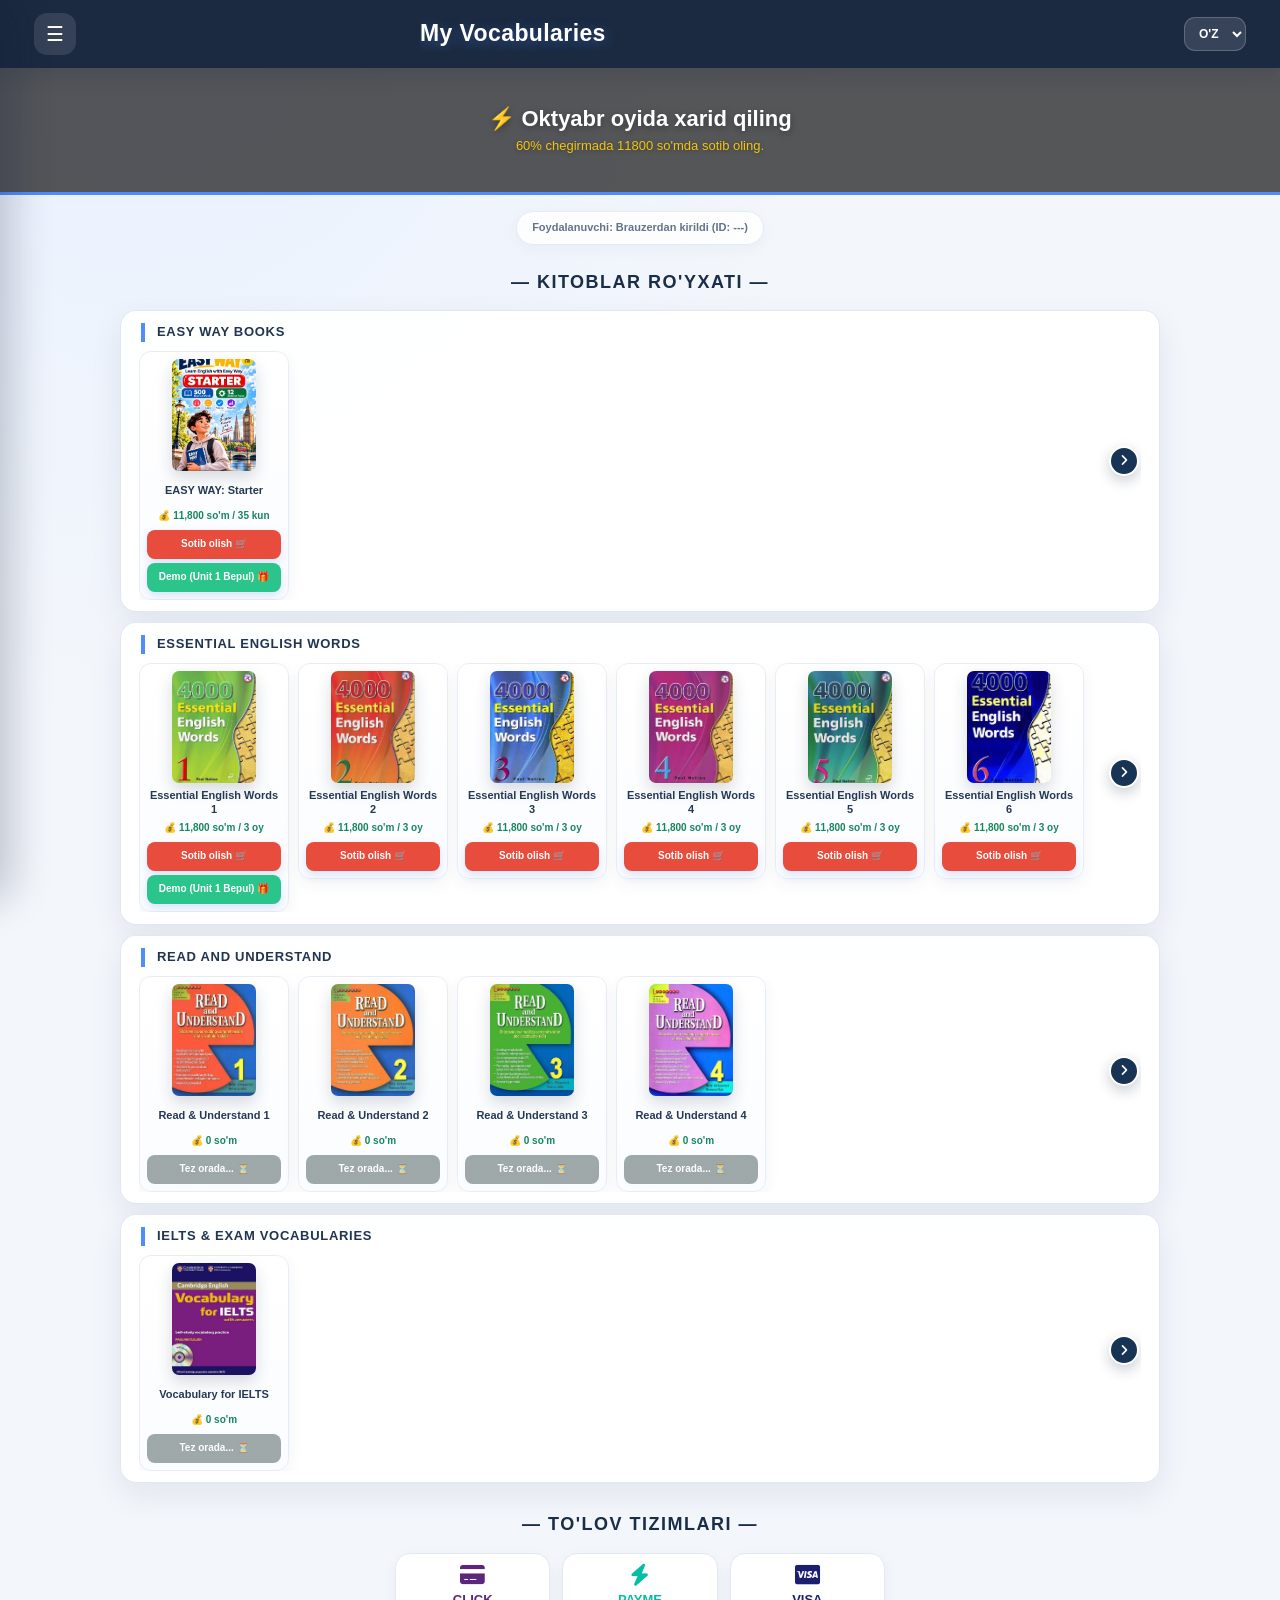
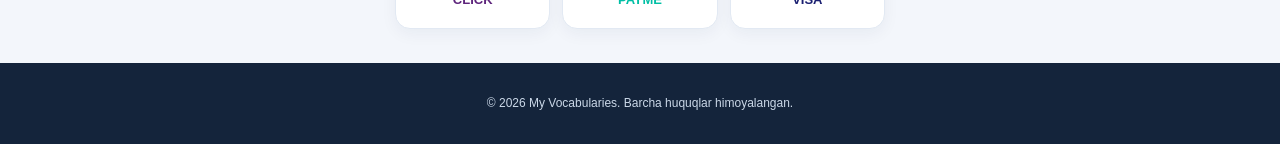
==== index.html @ 787a5c09 "Add files via upload" ====
<!DOCTYPE html>
<html lang="uz">
<head>
    <meta charset="UTF-8">
    <meta name="viewport" content="width=device-width, initial-scale=1.0, maximum-scale=1.0, user-scalable=no">
    <title>My Vocabularies Portal</title>
    <script src="https://telegram.org/js/telegram-web-app.js"></script>
    <link rel="stylesheet" href="https://cdnjs.cloudflare.com/ajax/libs/font-awesome/6.4.0/css/all.min.css">
    <link rel="stylesheet" href="index.css">
</head>
<body>

    <div class="sidebar-overlay" id="sidebarOverlay" onclick="toggleSidebar(false)"></div>

    <div class="sidebar" id="sidebarMenu">
        <div class="sidebar-header">
            <span id="m-menu-title">Menyu</span>
            <button class="sidebar-close" aria-label="Menyuni yopish" onclick="toggleSidebar(false)">✕</button>
        </div>
        <div class="sidebar-menu">
            <p class="menu-title" id="m-cate-title">Kategoriyalar</p>
            <div class="sub-menu">
                <div class="menu-item" onclick="jumpToBookIndex(0)"><i class="fa-solid fa-star-of-life"></i> EASY WAY: Starter</div>
                <div class="menu-item" onclick="jumpToBookIndex(1)"><i class="fa-solid fa-book"></i> Essential Words</div>
                <div class="menu-item" style="display: none;" onclick="jumpToBookIndex(7)"><i class="fa-solid fa-graduation-cap"></i> Solution Books</div>
                <div class="menu-item" onclick="jumpToBookIndex(12)"><i class="fa-solid fa-book-open"></i> Read and Understand</div>
                <div class="menu-item" onclick="jumpToBookIndex(16)"><i class="fa-solid fa-star"></i> IELTS Vocabularies</div>
            </div>

            <div class="menu-sep"></div>
            <p class="menu-title" id="m-obuna-title">Obunalar</p>
            <div class="sub-menu">
                <div class="menu-item" onclick="showOwnedBooks()"><i class="fa-solid fa-circle-check"></i> Obuna bo'linganlar</div>
            </div>

            <div class="menu-sep"></div>
            <div class="menu-item" onclick="openInfoModal('guide')"><i class="fa-solid fa-circle-info"></i> <span id="m-guide">Qo'llanma</span></div>
            <div class="menu-item" onclick="openInfoModal('about')"><i class="fa-solid fa-circle-user"></i> <span id="m-about">Biz haqimizda</span></div>
        </div>
    </div>

    <div class="navbar">
        <button class="burger-btn" aria-label="Menyuni ochish" aria-controls="sidebarMenu" onclick="toggleSidebar(true)">☰</button>
        <div class="marquee-zone">
            <div class="logo-marquee">My Vocabularies</div>
        </div>
        <div>
            <select class="lang-select" onchange="changeLanguage(this.value)">
                <option value="uz">O'Z</option>
                <option value="en">EN</option>
            </select>
        </div>
    </div>

    <div class="hero-wrapper">
        <div class="slider-container" id="sliderContainer">
            <div class="slide">
                <h1 id="hero-title-1">⚡ Oktyabr oyida xarid qiling</h1>
                <p id="hero-desc-1">60% chegirmada 11800 so'mda sotib oling.</p>
            </div>
            <div class="slide">
                <h1 id="hero-title-2">💸 PAYME bilan 0% komissiya!</h1>
                <p id="hero-desc-2">Darsliklarni bir zumda faollashtiring.</p>
            </div>
            <div class="slide">
                <h1 id="hero-title-3">🎉 Intellektual o'yinlar!</h1>
                <p id="hero-desc-3">Pulingizni emas, Vaqtingizni tejang.</p>
            </div>
        </div>
    </div>

    <div class="user-badge" id="userInfo">Foydalanuvchi: Aniqlanmoqda...</div>

  <div class="section-title" id="sec-title">— KITOBLAR RO'YXATI —</div>

    <!-- 1. EASY WAY KATEGORIYASI -->
    <div class="category-section">
        <div class="category-title">Easy Way Books</div>
        <div class="cat-carousel-wrapper">
            <button class="cat-nav-btn prev" onclick="moveCat('ewaySlider', -1)"><i class="fa-solid fa-angle-left"></i></button>
            <div class="cat-books-slider" id="ewaySlider">
                <div class="book-card" style="width: 160px; flex-shrink: 0;">
                    <img src="eway1.jpg" class="book-img" alt="EASY WAY Starter">
                    <div class="book-title" id="t-book-17">EASY WAY: Starter</div>
                    <div class="book-price" id="p-price-17">💰 11,800 so'm</div>
                    <button class="book-btn" id="btn-read-17">...</button>
                </div>
            </div>
            <button class="cat-nav-btn next" onclick="moveCat('ewaySlider', 1)"><i class="fa-solid fa-angle-right"></i></button>
        </div>
    </div>

    <!-- 2. ESSENTIAL ENGLISH WORDS KATEGORIYASI -->
    <div class="category-section">
        <div class="category-title">Essential English Words</div>
        <div class="cat-carousel-wrapper">
            <button class="cat-nav-btn prev" onclick="moveCat('essSlider', -1)"><i class="fa-solid fa-angle-left"></i></button>
            <div class="cat-books-slider" id="essSlider">
                <!-- Ess 1-6 -->
                <div class="book-card" style="width: 160px; flex-shrink: 0;"><img src="ess1.jpg" class="book-img"><div class="book-title" id="t-book-1">Essential 1</div><div class="book-price" id="p-price-1">...</div><button class="book-btn" id="btn-read-1">...</button></div>
                <div class="book-card" style="width: 160px; flex-shrink: 0;"><img src="ess2.jpg" class="book-img"><div class="book-title" id="t-book-2">Essential 2</div><div class="book-price" id="p-price-2">...</div><button class="book-btn" id="btn-read-2">...</button></div>
                <div class="book-card" style="width: 160px; flex-shrink: 0;"><img src="ess3.jpg" class="book-img"><div class="book-title" id="t-book-3">Essential 3</div><div class="book-price" id="p-price-3">...</div><button class="book-btn" id="btn-read-3">...</button></div>
                <div class="book-card" style="width: 160px; flex-shrink: 0;"><img src="ess4.jpg" class="book-img"><div class="book-title" id="t-book-4">Essential 4</div><div class="book-price" id="p-price-4">...</div><button class="book-btn" id="btn-read-4">...</button></div>
                <div class="book-card" style="width: 160px; flex-shrink: 0;"><img src="ess5.jpg" class="book-img"><div class="book-title" id="t-book-5">Essential 5</div><div class="book-price" id="p-price-5">...</div><button class="book-btn" id="btn-read-5">...</button></div>
                <div class="book-card" style="width: 160px; flex-shrink: 0;"><img src="ess6.jpg" class="book-img"><div class="book-title" id="t-book-6">Essential 6</div><div class="book-price" id="p-price-6">...</div><button class="book-btn" id="btn-read-6">...</button></div>
            </div>
            <button class="cat-nav-btn next" onclick="moveCat('essSlider', 1)"><i class="fa-solid fa-angle-right"></i></button>
        </div>
    </div>

  <div class="book-card" style="display: none;">
                <img src="solel.jpg" class="book-img" alt="Solution El">
                <div class="book-title" id="t-book-7">Solution Elementary</div>
                <div class="book-price" id="p-price-7">💰 25,000 so'm</div>
                <button class="book-btn" id="btn-read-7">...</button>
            </div>
            <div class="book-card" style="display: none;">
                <img src="solpre.jpg" class="book-img" alt="Solution Pre">
                <div class="book-title" id="t-book-8">Solution Pre-Intermediate</div>
                <div class="book-price" id="p-price-8">💰 25,000 so'm</div>
                <button class="book-btn" id="btn-read-8">...</button>
            </div>
            <div class="book-card" style="display: none;">
                <img src="solint.jpg" class="book-img" alt="Solution Int">
                <div class="book-title" id="t-book-9">Solution Intermediate</div>
                <div class="book-price" id="p-price-9">💰 25,000 so'm</div>
                <button class="book-btn" id="btn-read-9">...</button>
            </div>
            <div class="book-card" style="display: none;">
                <img src="solup.jpg" class="book-img" alt="Solution Upper">
                <div class="book-title" id="t-book-10">Solution Upper-Intermediate</div>
                <div class="book-price" id="p-price-10">💰 25,000 so'm</div>
                <button class="book-btn" id="btn-read-10">...</button>
            </div>
            <div class="book-card" style="display: none;">
                <img src="solad.jpg" class="book-img" alt="Solution Adv">
                <div class="book-title" id="t-book-11">Solution Advanced</div>
                <div class="book-price" id="p-price-11">💰 25,000 so'm</div>
                <button class="book-btn" id="btn-read-11">...</button>
            </div>
    <!-- 4. READ AND UNDERSTAND KATEGORIYASI -->
    <div class="category-section">
        <div class="category-title">Read and Understand</div>
        <div class="cat-carousel-wrapper">
            <button class="cat-nav-btn prev" onclick="moveCat('readSlider', -1)"><i class="fa-solid fa-angle-left"></i></button>
            <div class="cat-books-slider" id="readSlider">
                <div class="book-card" style="width: 160px; flex-shrink: 0;"><img src="read1.jpg" class="book-img"><div class="book-title" id="t-book-12">Read 1</div><div class="book-price" id="p-price-12">...</div><button class="book-btn" id="btn-read-12">...</button></div>
                <div class="book-card" style="width: 160px; flex-shrink: 0;"><img src="read2.jpg" class="book-img"><div class="book-title" id="t-book-13">Read 2</div><div class="book-price" id="p-price-13">...</div><button class="book-btn" id="btn-read-13">...</button></div>
                <div class="book-card" style="width: 160px; flex-shrink: 0;"><img src="read3.jpg" class="book-img"><div class="book-title" id="t-book-14">Read 3</div><div class="book-price" id="p-price-14">...</div><button class="book-btn" id="btn-read-14">...</button></div>
                <div class="book-card" style="width: 160px; flex-shrink: 0;"><img src="read4.jpg" class="book-img"><div class="book-title" id="t-book-15">Read 4</div><div class="book-price" id="p-price-15">...</div><button class="book-btn" id="btn-read-15">...</button></div>
            </div>
            <button class="cat-nav-btn next" onclick="moveCat('readSlider', 1)"><i class="fa-solid fa-angle-right"></i></button>
        </div>
    </div>

    <!-- 5. IELTS & EXAM VOCABULARIES KATEGORIYASI -->
    <div class="category-section">
        <div class="category-title">IELTS & Exam Vocabularies</div>
        <div class="cat-carousel-wrapper">
            <button class="cat-nav-btn prev" onclick="moveCat('ieltSlider', -1)"><i class="fa-solid fa-angle-left"></i></button>
            <div class="cat-books-slider" id="ieltSlider">
                <div class="book-card" style="width: 160px; flex-shrink: 0;"><img src="ielt.jpg" class="book-img"><div class="book-title" id="t-book-16">Vocabulary for IELTS</div><div class="book-price" id="p-price-16">...</div><button class="book-btn" id="btn-read-16">...</button></div>
            </div>
            <button class="cat-nav-btn next" onclick="moveCat('ieltSlider', 1)"><i class="fa-solid fa-angle-right"></i></button>
        </div>
    </div>
    <div class="payment-section">
        <div class="section-title" id="pay-title">— TO'LOV TIZIMLARI —</div>
        <div class="payment-grid">
            <div class="payment-card click-btn" onclick="openPaymentModal('CLICK Tizimi', 'Click orqali xavfsiz o\'tkazma.', 'https://t.me/Payment_managerbot?start=Visa_Card')">
                <i class="fa-solid fa-credit-card"></i> CLICK
            </div>
            <div class="payment-card payme-btn" onclick="openPaymentModal('PAYME Tizimi', 'Payme orqali 0% komissiya.', 'https://t.me/Payment_managerbot?start=Visa_Card')">
                <i class="fa-solid fa-bolt"></i> PAYME
            </div>
            <div class="payment-card visa-btn" onclick="openPaymentModal('VISA Card', 'Xalqaro bank kartalari tizimi.', 'https://t.me/Payment_managerbot?start=Visa_Card')">
                <i class="fa-brands fa-cc-visa"></i> VISA
            </div>
        </div>
    </div>

    <div class="modal-overlay" id="customModal">
        <div class="modal-box">
            <h3 id="modalTitle">Sotib olish</h3>
            <div id="modalDesc">...</div>
            <button class="modal-redirect-btn" id="modalRedirectLink" onclick="triggerTelegramLink()">Botga o'tish ➔</button>
            <button class="modal-close-btn" onclick="closeModal()">Yopish</button>
        </div>
    </div>

    <footer>
        <p id="footer-text">© 2026 My Vocabularies. Barcha huquqlar himoyalangan.</p>
    </footer>

    <script src="users.js"></script>
    <script>
        let currentLang = 'uz';
        let currentBookIndex = 0;
        const totalBooksCount = 17;
        let activeRedirectUrl = "";

        const tg = window.Telegram && window.Telegram.WebApp ? window.Telegram.WebApp : null;
        if (tg && typeof tg.expand === 'function') tg.expand();
        const telegramUser = tg && tg.initDataUnsafe ? tg.initDataUnsafe.user : null;
        let userId = 0;

        if (telegramUser) {
            userId = telegramUser.id;
            document.getElementById("userInfo").innerText = `Foydalanuvchi: ${telegramUser.first_name} (ID: ${userId})`;
        } else {
            document.getElementById("userInfo").innerText = "Foydalanuvchi: Brauzerdan kirildi (ID: ---)";
        }

        const booksData = [
 { id: 17, code: "eway1", nameUz: "EASY WAY: Starter", nameEn: "EASY WAY: Starter", priceUz: "💰 11,800 so'm / 35 kun", priceEn: "💰 $ 1 / 35 days", path: "chapters.html?book=eway1", link: "https://t.me/Payment_managerbot?start=EASY_WAY_Starter" },
    { id: 1, code: "ess1", nameUz: "Essential English Words 1", nameEn: "Essential English Words 1", priceUz: "💰 11,800 so'm / 3 oy", priceEn: "💰 $ 1 / 3 month", path: "chapters.html?book=ess1", link: "https://t.me/Payment_managerbot?start=Essential_English_Words_1" },
    { id: 2, code: "ess2", nameUz: "Essential English Words 2", nameEn: "Essential English Words 2", priceUz: "💰 11,800 so'm / 3 oy", priceEn: "💰 $ 1 / 3 months", path: "chapters.html?book=ess2", link: "https://t.me/Payment_managerbot?start=Essential_English_Words_2" },
    { id: 3, code: "ess3", nameUz: "Essential English Words 3", nameEn: "Essential English Words 3", priceUz: "💰 11,800 so'm / 3 oy", priceEn: "💰 $ 1 / 3 months", path: "chapters.html?book=ess3", link: "https://t.me/Payment_managerbot?start=Essential_English_Words_3" },
    { id: 4, code: "ess4", nameUz: "Essential English Words 4", nameEn: "Essential English Words 4", priceUz: "💰 11,800 so'm / 3 oy", priceEn: "💰 $ 1 / 3 months", path: "chapters.html?book=ess4", link: "https://t.me/Payment_managerbot?start=Essential_English_Words_4" },
    { id: 5, code: "ess5", nameUz: "Essential English Words 5", nameEn: "Essential English Words 5", priceUz: "💰 11,800 so'm / 3 oy", priceEn: "💰 $ 1 / 3 months", path: "chapters.html?book=ess5", link: "https://t.me/Payment_managerbot?start=Essential_English_Words_5" },
    { id: 6, code: "ess6", nameUz: "Essential English Words 6", nameEn: "Essential English Words 6", priceUz: "💰 11,800 so'm / 3 oy", priceEn: "💰 $ 1 / 3 months", path: "chapters.html?book=ess6", link: "https://t.me/Payment_managerbot?start=Essential_English_Words_6" },
    { id: 7, code: "solel", nameUz: "Solution Elementary", nameEn: "Solution Elementary", priceUz: "💰 25,000 so'm", priceEn: "💰 $ 2.5", path: "chapters.html?book=solel", link: "https://t.me/Payment_managerbot?start=Solution_Elementary" },
    { id: 8, code: "solpre", nameUz: "Solution Pre-Intermediate", nameEn: "Solution Pre-Intermediate", priceUz: "💰 25,000 so'm", priceEn: "💰 $ 2.0", path: "chapters.html?book=solpre", link: "https://t.me/Payment_managerbot?start=Solution_Pre_Intermediate" },
    { id: 9, code: "solint", nameUz: "Solution Intermediate", nameEn: "Solution Intermediate", priceUz: "💰 25,000 so'm", priceEn: "💰 $ 2.0", path: "chapters.html?book=solint", link: "https://t.me/Payment_managerbot?start=Solution_Intermediate" },
    { id: 10, code: "solup", nameUz: "Solution Upper-Intermediate", nameEn: "Solution Upper-Intermediate", priceUz: "💰 25,000 so'm", priceEn: "💰 $ 2.0", path: "chapters.html?book=solup", link: "https://t.me/Payment_managerbot?start=Solution_Upper_Intermediate" },
    { id: 11, code: "solad", nameUz: "Solution Advanced", nameEn: "Solution Advanced", priceUz: "💰 25,000 so'm", priceEn: "💰 $ 2.0", path: "chapters.html?book=solad", link: "https://t.me/Payment_managerbot?start=Solution_Advanced" },
    { id: 12, code: "read1", status: "soon", nameUz: "Read & Understand 1", nameEn: "Read & Understand 1", priceUz: "💰 0 so'm", priceEn: "💰 $ 0", path: "chapters.html?book=read1", link: "https://t.me/Payment_managerbot?start=Read_And_Understand_1" },
    { id: 13, code: "read2", status: "soon",nameUz: "Read & Understand 2", nameEn: "Read & Understand 2", priceUz: "💰 0 so'm", priceEn: "💰 $ 0", path: "chapters.html?book=read2", link: "https://t.me/Payment_managerbot?start=Read_And_Understand_2" },
    { id: 14, code: "read3", status: "soon",nameUz: "Read & Understand 3", nameEn: "Read & Understand 3", priceUz: "💰 0 so'm", priceEn: "💰 $ 0", path: "chapters.html?book=read3", link: "https://t.me/Payment_managerbot?start=Read_And_Understand_3" },
    { id: 15, code: "read4", status: "soon",nameUz: "Read & Understand 4", nameEn: "Read & Understand 4", priceUz: "💰 0 so'm", priceEn: "💰 $ 0", path: "chapters.html?book=read4", link: "https://t.me/Payment_managerbot?start=Read_And_Understand_4" },
    { id: 16, code: "ielt", status: "soon",nameUz: "Vocabulary for IELTS", nameEn: "Vocabulary for IELTS", priceUz: "💰 0 so'm", priceEn: "💰 $ 0", path: "chapters.html?book=ielt", link: "https://t.me/Payment_managerbot?start=Vocabulary_for_IELTS" }
];

        function toggleSidebar(open) {
            const sidebar = document.getElementById("sidebarMenu");
            const overlay = document.getElementById("sidebarOverlay");
            if (open) { sidebar.classList.add("open"); overlay.style.display = "block"; } 
            else { sidebar.classList.remove("open"); overlay.style.display = "none"; }
        }

        function jumpToBookIndex(index) {
            toggleSidebar(false);
            const categoryMap = {
                0: 'ewaySlider',
                1: 'essSlider',
                7: null,
                12: 'readSlider',
                16: 'ieltSlider'
            };
            const sliderId = categoryMap[index];
            if (!sliderId) {
                document.getElementById('modalTitle').innerText = currentLang === 'uz' ? 'Solution Books' : 'Solution Books';
                document.getElementById('modalDesc').innerText = currentLang === 'uz'
                    ? 'Bu kategoriya hozircha asosiy sahifada ko‘rsatilmagan.'
                    : 'This category is not currently displayed on the homepage.';
                document.getElementById('modalRedirectLink').style.display = 'none';
                document.getElementById('customModal').style.display = 'flex';
                return;
            }
            const slider = document.getElementById(sliderId);
            const section = slider ? slider.closest('.category-section') : null;
            if (section) {
                section.scrollIntoView({ behavior: 'smooth', block: 'center' });
                section.classList.add('category-highlight');
                window.setTimeout(() => section.classList.remove('category-highlight'), 1500);
            }
        }

        // users.js dagi premiumUsers ma’lumotini window yoki global lexical scope’dan oladi.
        // Bu usul const/let bilan e’lon qilingan premiumUsers uchun ham ishlaydi.
        function getPremiumUsersData() {
            try {
                if (typeof premiumUsers !== "undefined" && premiumUsers) return premiumUsers;
            } catch (error) { /* global data hali yuklanmagan bo‘lishi mumkin */ }
            return (window.premiumUsers && typeof window.premiumUsers === "object")
                ? window.premiumUsers : {};
        }

        function getCurrentUserBooks() {
            const database = getPremiumUsersData();
            const key = String(userId || "");
            const record = database[key] ?? database[userId];
            if (Array.isArray(record)) return record.map(item => String(item).trim());
            // Ayrim users.js formatlarida kitoblar { books: [...] } ichida saqlanishi mumkin.
            if (record && Array.isArray(record.books)) return record.books.map(item => String(item).trim());
            return [];
        }

        function showOwnedBooks() {
            toggleSidebar(false);
            const userOwned = getCurrentUserBooks();
            const owned = booksData.filter(book => userOwned.includes(String(book.code)));
            const title = document.getElementById("modalTitle");
            const desc = document.getElementById("modalDesc");
            const redirect = document.getElementById("modalRedirectLink");

            title.innerText = currentLang === 'uz' ? "Obunalarim" : "My subscriptions";
            desc.innerHTML = "";

            if (!owned.length) {
                desc.textContent = currentLang === 'uz'
                    ? "Sizda hozircha faol obunalar mavjud emas."
                    : "You do not have active subscriptions yet.";
            } else {
                const intro = document.createElement("div");
                intro.className = "owned-books-intro";
                intro.textContent = currentLang === 'uz'
                    ? "O'qishni boshlash uchun kitobni tanlang:"
                    : "Choose a book to start reading:";
                desc.appendChild(intro);

                const list = document.createElement("div");
                list.className = "owned-books-list";
                owned.forEach(book => {
                    const link = document.createElement("a");
                    link.className = "owned-book-link";
                    link.href = book.path;
                    link.innerHTML = '<span class="owned-book-icon">📘</span><span class="owned-book-name"></span><span class="owned-book-arrow">›</span>';
                    link.querySelector(".owned-book-name").textContent =
                        currentLang === 'uz' ? book.nameUz : book.nameEn;
                    list.appendChild(link);
                });
                desc.appendChild(list);
            }

            redirect.style.display = "none";
            document.getElementById("customModal").style.display = "flex";
        }

     function checkBookAccess() {
    booksData.forEach(book => {
        const btn = document.getElementById(`btn-read-${book.id}`);
        const priceLabel = document.getElementById(`p-price-${book.id}`);
        const titleLabel = document.getElementById(`t-book-${book.id}`);
        
        if (titleLabel) titleLabel.innerText = currentLang === 'uz' ? book.nameUz : book.nameEn;
        if (priceLabel) priceLabel.innerText = currentLang === 'uz' ? book.priceUz : book.priceEn;
        if (!btn) return;

        // 1. Foydalanuvchi ushbu kitobni sotib olganligini aniqlaymiz
        const userBooks = getCurrentUserBooks();
        const isPurchased = userBooks.includes(String(book.code));

        const demoBooks = ["ess1",  "read1", "ielt", "eway1"];
        let parentCard = btn.parentElement;
        let demoBtn = parentCard.querySelector('.demo-btn-free');

        // 2. AGAR KITOB SOTIB OLINGAN BO'LSA YOKI STATUSI "SOON" BO'LSA — DEMO TUGMANI YO'QOTAMIZ
        if (isPurchased || book.status === "soon") {
            if (demoBtn) {
                demoBtn.remove(); // Mavjud bo'lsa, sirtdan o'chirib tashlaymiz
            }
        } 
        // 3. AGAR SOTIB OLINMAGAN BO'LSA VA DEMO RO'YXATIDA BO'LSA — DEMO TUGMANI YARATAMIZ
        else if (demoBooks.includes(book.code) && !demoBtn) {
            demoBtn = document.createElement('button');
            demoBtn.className = 'book-btn demo-btn-free';
            demoBtn.style.marginTop = "5px";
            demoBtn.style.backgroundColor = "#2bc48a";
            demoBtn.style.color = "#ffffff";
            demoBtn.innerText = currentLang === 'uz' ? "Demo (Unit 1 Bepul) 🎁" : "Demo (Unit 1 Free) 🎁";
            demoBtn.onclick = function() {
                window.location.href = `training.html?book=${book.code}&unit=1`;
            };
            parentCard.appendChild(demoBtn);
        }

        // --- ASOSIY TUGMA HOLLATLARI ---

        // A) TEZ ORADA CHIQADIGAN KITOBLAR UCHUN
        if (book.status === "soon") {
            btn.onclick = null;
            btn.disabled = true;
            btn.style.backgroundColor = "#7f8c8d";
            btn.style.cursor = "not-allowed";
            btn.innerText = currentLang === 'uz' ? "Tez orada... ⏳" : "Coming Soon... ⏳";
        }
        // B) SOTIB OLINGAN KITOBLAR UCHUN (Faqat yashil "O'qishni boshlash" tugmasi ko'rinadi)
        else if (isPurchased) {
            btn.onclick = function() { window.location.href = book.path; };
            btn.disabled = false;
            btn.style.cursor = "pointer";
            btn.style.backgroundColor = "#27ae60"; 
            btn.innerText = currentLang === 'uz' ? "O'qishni boshlash ➔" : "Start Reading ➔";
        } 
        // C) SOTIB OLINMAGAN KITOBLAR UCHUN (Qizil "Sotib olish" va Demo tugmasi birga turadi)
        else {
            btn.onclick = function() { 
                const selectedPrice = currentLang === 'uz' ? book.priceUz : book.priceEn;
                openBookModal(currentLang === 'uz' ? book.nameUz : book.nameEn, selectedPrice, book.link); 
            };
            btn.disabled = false;
            btn.style.cursor = "pointer";
            btn.style.backgroundColor = "#e74c3c"; 
            btn.innerText = currentLang === 'uz' ? "Sotib olish 🛒" : "Buy 🛒";
        }
    });
}        function triggerTelegramLink() {
            if (activeRedirectUrl) {
                if (window.Telegram && window.Telegram.WebApp && window.Telegram.WebApp.openTelegramLink) {
                    window.Telegram.WebApp.openTelegramLink(activeRedirectUrl);
                } else {
                    window.open(activeRedirectUrl, '_blank');
                }
            }
            closeModal();
        }

        function openBookModal(name, price, link) {
    activeRedirectUrl = link;
    document.getElementById("modalTitle").innerText = currentLang === 'uz' ? "Sotib olish" : "Purchase";
    document.getElementById("modalDesc").innerText = currentLang === 'uz' ? 
        `Siz "${name}" darsligini tanladingiz.\nNarxi: ${price}.\n\nKitobni faollashtirish uchun rasmiy botimizga o'ting va to'lov chekini yuboring.` :
        `You selected "${name}".\nPrice: ${price}.\n\nTo activate this book, please go to our official bot and send the payment receipt.`;
    document.getElementById("modalRedirectLink").innerText = currentLang === 'uz' ? "Botga o'tish ➔" : "Go to Bot ➔";
    document.getElementById("modalRedirectLink").style.display = "block";
    document.getElementById("customModal").style.display = "flex";
}

        function openPaymentModal(title, text, link) {
            activeRedirectUrl = link;
            document.getElementById("modalTitle").innerText = title;
            document.getElementById("modalDesc").innerText = text;
            document.getElementById("modalRedirectLink").innerText = currentLang === 'uz' ? "To'lovga o'tish ➔" : "Proceed ➔";
            document.getElementById("modalRedirectLink").style.display = "block";
            document.getElementById("customModal").style.display = "flex";
        }

        function openInfoModal(type) {
            toggleSidebar(false);
            const title = document.getElementById("modalTitle");
            const desc = document.getElementById("modalDesc");
            document.getElementById("modalRedirectLink").style.display = "none";
            
            if (type === 'guide') {
                title.innerText = currentLang === 'uz' ? "Qo'llanma" : "Guide";
                desc.innerText = currentLang === 'uz' ? 
                    "1. Yon menyu orqali kerakli bo'lim darsliklariga tezkor sakrang.\n2. Kitoblarni yonboshga surish orqali < va > tugmalaridan foydalaning.\n3. Har bir darslik maxsus audio va testlar bilan ta'minlangan." :
                    "1. Use sidebar menu to slide directly into specific books.\n2. Swipe or click < and > arrows to browse courses.\n3. Every single textbook includes dynamic audios and practices.";
            } else {
                title.innerText = currentLang === 'uz' ? "Biz haqimizda" : "About Us";
                desc.innerText = currentLang === 'uz' ? 
                    "My Vocabularies — ingliz tili lug'at boyligi va darsliklarini yonma-yon formatda oson o'rganish imkonini beruvchi mukammal WebApp tizimidir." :
                    "My Vocabularies — is a highly optimized interactive WebApp mini-platform providing swift horizontal learning for core English books.";
            }
            document.getElementById("customModal").style.display = "flex";
        }

        function closeModal() { document.getElementById("customModal").style.display = "none"; }

        const translations = {
            uz: {
                "m-menu-title": "Menyu", "m-cate-title": "Kategoriyalar", "m-obuna-title": "Obunalar", "m-guide": "Qo'llanma", "m-about": "Biz haqimizda",
                "sec-title": "— KITOBLAR RO'YXATI —", "pay-title": "— TO'LOV TIZIMLARI —", "footer-text": "© 2026 My Vocabularies. Barcha huquqlar himoyalangan."
            },
            en: {
                "m-menu-title": "Menu", "m-cate-title": "Categories", "m-obuna-title": "Subscriptions", "m-guide": "User Guide", "m-about": "About Us",
                "sec-title": "— BOOKS LIST —", "pay-title": "— PAYMENT SYSTEMS —", "footer-text": "© 2026 My Vocabularies. All rights reserved."
            }
        };

        function changeLanguage(lang) {
            currentLang = lang;
            for (let key in translations[lang]) {
                const element = document.getElementById(key);
                if (element) element.innerText = translations[lang][key];
            }
            try { localStorage.setItem('selectedLang', lang); } catch (e) { /* storage may be blocked */ }
            checkBookAccess();
        }


        window.onload = function() {
            let savedLang = 'uz';
            try { savedLang = localStorage.getItem('selectedLang') || 'uz'; } catch (e) {}
            document.querySelector('.lang-select').value = savedLang;
            changeLanguage(savedLang);
        }

      // 1. BANNER: CSS animatsiyali cheksiz karusel (3 banner + 1 klon).
(function () {
    function initBanner() {
        var track = document.getElementById("sliderContainer");
        if (!track || track.getAttribute("data-banner-ready") === "1") return;

        var slides = [];
        for (var i = 0; i < track.children.length; i++) {
            if (track.children[i].classList.contains("slide") &&
                !track.children[i].classList.contains("slide-clone")) {
                slides.push(track.children[i]);
            }
        }
        if (slides.length !== 3) {
            // Agar bannerlar soni keyin o'zgarsa ham mavjud slaydlarni aylantirish.
            if (slides.length < 2) return;
        }

        var clone = slides[0].cloneNode(true);
        clone.classList.add("slide-clone");
        clone.setAttribute("aria-hidden", "true");
        var ids = clone.querySelectorAll("[id]");
        for (var j = 0; j < ids.length; j++) ids[j].removeAttribute("id");
        track.appendChild(clone);

        track.setAttribute("data-banner-ready", "1");
        track.classList.add("banner-running");
    }

    if (document.readyState === "loading") {
        document.addEventListener("DOMContentLoaded", initBanner);
    } else {
        initBanner();
    }
})();
// 2. KITOB KARUSELLARI: native horizontal scroll, Android/WebView bilan mos.
var categorySliderIds = ['ewaySlider', 'essSlider', 'readSlider', 'ieltSlider'];

function getCategorySlider(sliderId) {
    var slider = document.getElementById(sliderId);
    if (!slider) return null;
    return { slider: slider, wrapper: slider.parentElement };
}

function updateCatButtons(sliderId) {
    var data = getCategorySlider(sliderId);
    if (!data) return;
    var slider = data.slider;
    var wrapper = data.wrapper;
    var prev = wrapper.querySelector('.cat-nav-btn.prev');
    var next = wrapper.querySelector('.cat-nav-btn.next');
    var max = Math.max(0, slider.scrollWidth - slider.clientWidth);
    var left = slider.scrollLeft;

    if (prev) {
        var showPrev = left > 3;
        prev.style.setProperty('display', showPrev ? 'flex' : 'none', 'important');
        prev.disabled = !showPrev;
        prev.setAttribute('aria-hidden', showPrev ? 'false' : 'true');
    }
    if (next) {
        var showNext = max > 3 && left < max - 3;
        next.style.setProperty('display', showNext ? 'flex' : 'none', 'important');
        next.disabled = !showNext;
        next.setAttribute('aria-hidden', showNext ? 'false' : 'true');
    }
}

function moveCat(sliderId, direction) {
    var data = getCategorySlider(sliderId);
    if (!data) return;
    var slider = data.slider;
    var card = slider.querySelector('.book-card');
    var gap = parseFloat(window.getComputedStyle(slider).gap) || 10;
    var step = card ? card.getBoundingClientRect().width + gap : slider.clientWidth * 0.8;
    slider.scrollBy({ left: direction * step, behavior: 'smooth' });
    // Update immediately and again after smooth scrolling has progressed.
    window.setTimeout(function () { updateCatButtons(sliderId); }, 80);
    window.setTimeout(function () { updateCatButtons(sliderId); }, 420);
}

function refreshCategorySliders() {
    categorySliderIds.forEach(function (id) {
        var data = getCategorySlider(id);
        if (!data) return;
        var slider = data.slider;
        slider.addEventListener('scroll', function () { updateCatButtons(id); }, { passive: true });
        updateCatButtons(id);
    });
}

if (document.readyState === 'loading') {
    document.addEventListener('DOMContentLoaded', refreshCategorySliders);
} else {
    refreshCategorySliders();
}
window.addEventListener('load', refreshCategorySliders);
window.addEventListener('resize', refreshCategorySliders);

    document.addEventListener('keydown', (event) => {
        if (event.key === 'Escape') {
            closeModal();
            toggleSidebar(false);
        }
    });
    document.getElementById('customModal').addEventListener('click', (event) => {
        if (event.target.id === 'customModal') closeModal();
    });
    </script>
<!-- index_2.html -->
<script src="index.js"></script>
</body>
</html>
---- index.css ----
:root {
    --primary-color: #0b1d33;
    --accent-color: #3498db;
    --bg-color: #f7f5f0;
    --drawer-width: 260px;
}

body {
    font-family: 'Segoe UI', Arial, sans-serif;
    margin: 0; padding: 0;
    background-color: var(--bg-color);
    color: #333;
    overflow-x: hidden;
}

/* NAVBAR TIZIMI */
.navbar {
    background-color: var(--primary-color);
    color: white;
    display: flex;
    justify-content: space-between;
    align-items: center;
    padding: 10px 15px;
    height: 60px;
    box-sizing: border-box;
    position: relative;
    z-index: 10;
}
.burger-btn {
    background: none; border: none; color: white;
    font-size: 22px; cursor: pointer; padding: 5px;
    display: flex; align-items: center; justify-content: center;
}
.marquee-zone { width: 50%; overflow: hidden; white-space: nowrap; }
.logo-marquee { 
    font-size: 18px; font-weight: 900; display: inline-block; color: #fff;
    text-shadow: 0 0 8px rgba(52, 152, 219, 0.8);
    animation: runInsideZone 8s linear infinite;
}
@keyframes runInsideZone { 0% { transform: translateX(100%); } 100% { transform: translateX(-100%); } }

.lang-select {
    background: #2c3e50; color: white; border: 1px solid #444;
    padding: 4px 6px; font-size: 12px; font-weight: bold; border-radius: 4px; cursor: pointer;
}

/* ☰ SIDEBAR (YON MENU) STILI */
.sidebar {
    position: fixed; top: 0; left: calc(-1 * var(--drawer-width));
    width: var(--drawer-width); height: 100%;
    background-color: #ffffff; box-shadow: 4px 0 15px rgba(0,0,0,0.25);
    transition: left 0.3s ease; z-index: 150;
    display: flex; flex-direction: column; box-sizing: border-box;
}
.sidebar.open { left: 0; }
.sidebar-overlay {
    display: none; position: fixed; top: 0; left: 0;
    width: 100%; height: 100%; background: rgba(0,0,0,0.5);
    z-index: 140;
}
.sidebar-header {
    background-color: var(--primary-color); color: white;
    padding: 20px 15px; font-weight: bold; font-size: 16px;
    display: flex; justify-content: space-between; align-items: center;
}
.sidebar-close { background: none; border: none; color: white; font-size: 20px; cursor: pointer; }

.sidebar-menu { padding: 10px 0; overflow-y: auto; flex: 1; }
.menu-title { font-size: 12px; font-weight: bold; color: #7f8c8d; text-transform: uppercase; padding: 10px 15px 5px 15px; margin: 0; }
.menu-item { 
    display: flex; align-items: center; gap: 10px;
    padding: 12px 20px; color: #2c3e50; text-decoration: none; 
    font-size: 14px; font-weight: 500; cursor: pointer; transition: 0.2s;
}
.menu-item:active { background-color: #ecf0f1; }
.menu-item i { width: 18px; color: var(--accent-color); text-align: center; }
.sub-menu { padding-left: 15px; }
.sub-menu .menu-item { font-size: 13px; padding: 8px 20px; color: #555; }
.menu-sep { height: 1px; border-top: 1px solid #edf0f2; margin: 10px 0; }

/* REKLAMA BANNERI (TUZATILGAN) */
.hero-wrapper {
    width: 100%; 
    overflow: hidden; 
    position: relative;
    background: linear-gradient(rgba(0,0,0,0.65), rgba(0,0,0,0.65)), url('https://images.unsplash.com/photo-1507842217343-583bb7270b66?q=80&w=1000') no-repeat center center/cover;
    border-bottom: 3px solid var(--accent-color); 
    z-index: 1;
    max-height: 140px;
}
.slider-container {
    display: flex;
    width: 300%;
    transition: transform 0.6s ease-in-out;
}
.slide { 
    width: 33.333%; 
    box-sizing: border-box; 
    color: white; 
    text-align: center; 
    padding: 15px 10px; 
    min-height: 85px; 
    display: flex; 
    flex-direction: column; 
    justify-content: center; 
    flex-shrink: 0; 
}
.slide h1 { font-size: 16px; margin: 0 0 4px 0; font-weight: bold; }
.slide p { font-size: 11px; color: #f1c40f; margin: 0; }

/* BADGELAR */
.user-badge { text-align: center; margin: 0; font-weight: bold; color: #2c3e50; font-size: 12px; background: #fff; padding: 8px; border-bottom: 1px solid #ddd; }
.section-title { text-align: center; margin: 20px 0 10px 0; font-size: 16px; color: var(--primary-color); text-transform: uppercase; font-weight: bold; }

/* 🏷️ KATEGORIYA BO'LIMLARI VA KARTALAR (IXCHAM VA TOZA) */
.category-section {
    margin: 15px auto;
    padding: 12px 8px;
    background: #ffffff;
    border-radius: 10px;
    box-shadow: 0 2px 8px rgba(0,0,0,0.05);
    max-width: 360px;
    box-sizing: border-box;
}
.category-title {
    font-size: 14px;
    font-weight: bold;
    color: var(--primary-color);
    margin: 0 0 10px 5px;
    border-left: 4px solid var(--accent-color);
    padding-left: 8px;
    text-transform: uppercase;
}

/* Karusel konteyneri */
.cat-carousel-wrapper {
    position: relative;
    width: 100%;
    overflow: hidden;
    padding: 0;
    box-sizing: border-box;
}
.cat-books-slider {
    display: flex;
    gap: 10px;
    transition: transform 0.4s ease-out;
    width: max-content;
}

/* Kitob kartochkasi o'lchami (Besõnaqaylik yo'qotildi, optimal o'lchamda) */
.book-card {
    background: #fdfbf7;
    border: 1px solid #e2e8f0;
    border-radius: 8px;
    width: 155px;
    padding: 8px 6px;
    text-align: center;
    box-shadow: 0 2px 4px rgba(0,0,0,0.03);
    box-sizing: border-box;
    flex-shrink: 0;
    display: flex;
    flex-direction: column;
    justify-content: space-between;
}

.book-img { 
    width: 85px !important; 
    height: 120px !important; 
    margin: 0 auto 6px auto !important; 
    display: block !important; 
    border-radius: 4px !important; 
    box-shadow: 1px 2px 5px rgba(0,0,0,0.18) !important; 
    object-fit: cover !important; 
}
.book-title { 
    font-size: 12px !important; 
    margin: 2px 0 !important; 
    font-weight: bold; 
    line-height: 1.2;
    min-height: 28px;
    display: flex; 
    align-items: center; 
    justify-content: center; 
}
.book-price { 
    color: #27ae60; 
    font-weight: bold; 
    font-size: 11px !important; 
    margin-bottom: 6px !important; 
}
.book-btn { 
    display: block; 
    color: white; 
    padding: 6px 4px !important; 
    text-decoration: none; 
    border-radius: 4px; 
    font-weight: bold; 
    width: 100%; 
    font-size: 11px !important;
    box-sizing: border-box; 
    border: none; 
    cursor: pointer; 
    transition: 0.2s; 
    text-align: center;
}
.book-btn:active { transform: scale(0.97); }

/* Navigatsiya tugmalari */
.cat-nav-btn {
    position: absolute;
    top: 40%;
    transform: translateY(-50%);
    background: rgba(11, 29, 51, 0.88);
    color: white;
    border: none;
    width: 28px;
    height: 28px;
    border-radius: 50%;
    font-size: 11px;
    cursor: pointer;
    z-index: 10;
    display: flex;
    align-items: center;
    justify-content: center;
    box-shadow: 0 2px 6px rgba(0,0,0,0.25);
}
.cat-nav-btn.prev { left: 2px; }
.cat-nav-btn.next { right: 2px; }

/* TO'LOV TIZIMLARI */
.payment-grid { display: flex; justify-content: center; gap: 10px; margin: 10px auto; padding: 0 15px; max-width: 340px; }
.payment-card { 
    background: white; border: 2px solid #e0e0e0; border-radius: 6px; flex: 1; padding: 10px 2px; font-size: 13px; font-weight: bold; 
    text-align: center; cursor: pointer; box-sizing: border-box; display: flex; flex-direction: column; align-items: center; gap: 5px; transition: 0.2s;
}
.payment-card:active { transform: scale(0.95); }
.payment-card i { font-size: 18px; }
.click-btn { color: #5e257c; border-color: #5e257c; }
.payme-btn { color: #00bfa5; border-color: #00bfa5; }
.visa-btn { color: #1a1f71; border-color: #1a1f71; }

/* MODAL ALERT OYNASI */
.modal-overlay { display: none; position: fixed; top: 0; left: 0; width: 100%; height: 100%; background: rgba(0,0,0,0.6); z-index: 200; justify-content: center; align-items: center; }
.modal-box { background: white; padding: 20px; border-radius: 10px; width: 85%; max-width: 300px; text-align: center; box-shadow: 0 5px 15px rgba(0,0,0,0.3); animation: popIn 0.3s ease; }
@keyframes popIn { from { transform: scale(0.8); opacity: 0; } to { transform: scale(1); opacity: 1; } }
.modal-box h3 { margin: 0 0 10px 0; color: var(--primary-color); font-size: 18px; }
.modal-box p { font-size: 13px; color: #555; margin-bottom: 20px; line-height: 1.4; text-align: left; white-space: pre-line; }
.modal-redirect-btn { display: block; background: #229ED9; color: white; padding: 10px; text-decoration: none; border-radius: 5px; font-weight: bold; margin-bottom: 10px; font-size: 14px; }
.modal-close-btn { display: block; background: #e74c3c; color: white; padding: 8px; border: none; border-radius: 5px; width: 100%; font-size: 12px; cursor: pointer; }

footer { background-color: var(--primary-color); color: white; text-align: center; padding: 12px; margin-top: 20px; font-size: 11px; }

@media (min-width: 768px) {
    .logo-marquee { font-size: 32px; } .slide h1 { font-size: 30px; }
    .category-section { max-width: 700px; }
}


/* ===== MY VOCABULARIES — VISUAL REFRESH ===== */
:root {
  --primary-color: #14243b;
  --accent-color: #4f8cff;
  --bg-color: #f3f6fb;
  --drawer-width: 286px;
  --ink: #17263c;
  --muted: #718096;
  --surface: #ffffff;
  --line: #e6ebf2;
  --shadow: 0 12px 32px rgba(24, 43, 72, .08);
}
* { box-sizing: border-box; }
html { scroll-behavior: smooth; }
body {
  background: radial-gradient(circle at 10% 0%, #e9f1ff 0, transparent 34%), var(--bg-color);
  color: var(--ink);
  font-family: Inter, "Segoe UI", Arial, sans-serif;
  line-height: 1.45;
}
button, select { font: inherit; }
.navbar {
  height: 68px; padding: 0 clamp(16px, 4vw, 34px);
  background: rgba(20,36,59,.97); backdrop-filter: blur(14px);
  box-shadow: 0 5px 22px rgba(11,29,51,.16);
}
.burger-btn {
  width: 42px; height: 42px; border-radius: 13px;
  background: rgba(255,255,255,.11); font-size: 20px;
  transition: background .2s, transform .2s;
}
.burger-btn:hover { background: rgba(255,255,255,.2); transform: translateY(-1px); }
.marquee-zone { width: min(58%, 420px); }
.logo-marquee {
  font-size: clamp(17px, 2.4vw, 23px); letter-spacing: .4px;
  text-shadow: 0 3px 14px rgba(79,140,255,.38);
  animation-duration: 12s;
}
.lang-select {
  border: 1px solid rgba(255,255,255,.2); border-radius: 11px;
  background: rgba(255,255,255,.12); padding: 8px 10px;
  outline: none;
}
.sidebar {
  width: min(var(--drawer-width), 88vw); left: calc(-1 * min(var(--drawer-width), 88vw));
  border-radius: 0 22px 22px 0; overflow: hidden;
  box-shadow: 12px 0 40px rgba(10,25,48,.22);
}
.sidebar-header {
  min-height: 88px; padding: 24px 20px;
  background: linear-gradient(135deg, #14243b, #244c7c);
  font-size: 17px; letter-spacing: .2px;
}
.sidebar-close {
  width: 34px; height: 34px; border-radius: 10px;
  background: rgba(255,255,255,.12); transition: .2s;
}
.sidebar-close:hover { background: rgba(255,255,255,.24); }
.sidebar-menu { padding: 16px 12px 22px; }
.menu-title { padding: 12px 12px 7px; color: #91a0b4; letter-spacing: 1px; font-size: 10px; }
.menu-item {
  margin: 3px 0; padding: 12px 13px; border-radius: 12px;
  color: #30435d; font-size: 13px; transition: .2s;
}
.menu-item:hover, .menu-item:focus-visible {
  background: #edf4ff; color: #205bb5; outline: none; transform: translateX(2px);
}
.menu-item i { color: #4f8cff; font-size: 15px; }
.sub-menu { padding-left: 0; }
.menu-sep { border-color: #edf1f6; margin: 13px 5px; }
.sidebar-overlay { backdrop-filter: blur(2px); }
.hero-wrapper {
  max-height: none; min-height: 142px;
  background:
    linear-gradient(115deg, rgba(13,31,55,.94), rgba(30,75,125,.82)),
    url('https://images.unsplash.com/photo-1507842217343-583bb7270b66?q=80&w=1200') center/cover;
  border-bottom: 0; position: relative; isolation: isolate;
}
.hero-wrapper:after {
  content: ""; position: absolute; inset: auto 0 0; height: 3px;
  background: linear-gradient(90deg, #62a0ff, #9bd4ff, #62a0ff);
}
.slider-container { width: 300%; }
.slide { min-height: 142px; padding: 24px 16px; }
.slide h1 { font-size: clamp(19px, 3vw, 27px); letter-spacing: -.3px; }
.slide p { font-size: 13px; color: #dceaff; margin-top: 5px; }
.user-badge {
  display: table; max-width: calc(100% - 28px); margin: 16px auto 8px;
  padding: 8px 15px; border: 1px solid #e5ebf4; border-radius: 999px;
  background: rgba(255,255,255,.85); color: #63738a;
  box-shadow: 0 4px 14px rgba(30,55,90,.04); font-size: 11px;
}
.section-title {
  margin: 24px 0 15px; color: #1a2d49;
  font-size: 18px; letter-spacing: 1.5px;
}
.category-section {
  max-width: 1080px; width: calc(100% - 28px); margin: 16px auto;
  padding: 20px 18px 18px; border: 1px solid rgba(222,230,241,.9);
  border-radius: 20px; background: rgba(255,255,255,.94);
  box-shadow: var(--shadow); transition: box-shadow .25s, border-color .25s;
}
.category-section.category-highlight {
  border-color: #76a8ff; box-shadow: 0 0 0 4px rgba(79,140,255,.13), var(--shadow);
}
.category-title {
  margin: 0 0 15px 2px; padding-left: 12px;
  border-left: 4px solid var(--accent-color); color: #203550;
  font-size: 14px; letter-spacing: .7px;
}
.cat-carousel-wrapper { padding: 3px 0 8px; }
.cat-books-slider { gap: 14px; will-change: transform; }
.book-card {
  width: 168px !important; min-height: 252px; padding: 12px 10px;
  border: 1px solid #e8edf5; border-radius: 15px;
  background: linear-gradient(180deg, #fff, #fbfcff);
  box-shadow: 0 5px 16px rgba(25,48,82,.06);
  transition: transform .22s, box-shadow .22s, border-color .22s;
}
.book-card:hover {
  transform: translateY(-5px); border-color: #c8dcff;
  box-shadow: 0 13px 24px rgba(25,70,130,.12);
}
.book-img {
  width: 104px !important; height: 142px !important; margin-bottom: 10px !important;
  border-radius: 8px !important; box-shadow: 0 7px 16px rgba(20,35,58,.16) !important;
}
.book-title {
  min-height: 34px; color: #243954; font-size: 12px !important; line-height: 1.35;
}
.book-price { color: #16865b; font-size: 11px !important; margin: 5px 0 9px !important; }
.book-btn {
  min-height: 34px; border-radius: 9px; padding: 8px 6px !important;
  background: #397be5; font-size: 11px !important;
  box-shadow: 0 4px 10px rgba(57,123,229,.18);
}
.book-btn:hover { filter: brightness(1.06); }
.book-btn:disabled { box-shadow: none; opacity: .75; }
.cat-nav-btn {
  top: 48%; width: 34px; height: 34px; border: 2px solid #fff;
  background: #183454; font-size: 13px; box-shadow: 0 5px 14px rgba(14,34,62,.22);
}
.cat-nav-btn:hover { background: #397be5; }
.payment-section { max-width: 720px; margin: 28px auto; padding: 0 14px; }
.payment-grid { max-width: 520px; gap: 12px; }
.payment-card {
  min-height: 76px; border: 1px solid #e2e9f3; border-radius: 15px;
  box-shadow: 0 5px 16px rgba(25,48,82,.05); background: #fff;
}
.payment-card:hover { transform: translateY(-3px); box-shadow: 0 10px 22px rgba(25,48,82,.1); }
.payment-card i { font-size: 22px; }
.modal-overlay { padding: 18px; backdrop-filter: blur(5px); }
.modal-box {
  width: min(420px, 100%); max-width: 420px; padding: 25px;
  border: 1px solid #e9eef6; border-radius: 20px;
  box-shadow: 0 22px 70px rgba(5,20,42,.28);
}
.modal-box h3 { font-size: 20px; }
.modal-box p { color: #52647c; font-size: 14px; line-height: 1.65; }
.modal-redirect-btn, .modal-close-btn {
  min-height: 42px; border: 0; border-radius: 11px; cursor: pointer;
}
.modal-redirect-btn { background: #2877df; box-shadow: 0 5px 14px rgba(40,119,223,.2); }
.modal-close-btn { background: #eef2f7; color: #42536a; }
footer { margin-top: 34px; padding: 20px 12px; color: #cbd8e8; font-size: 12px; }
@media (min-width: 768px) {
  .category-section { max-width: 1080px; padding: 22px 24px; }
  .book-card { width: 180px !important; }
  .book-img { width: 112px !important; height: 150px !important; }
}
@media (max-width: 480px) {
  .navbar { height: 62px; }
  .hero-wrapper, .slide { min-height: 124px; }
  .category-section { width: calc(100% - 20px); padding: 15px 12px; border-radius: 16px; }
  .book-card { width: 154px !important; min-height: 238px; }
  .book-img { width: 94px !important; height: 132px !important; }
  .payment-card { font-size: 11px; }
}
@media (prefers-reduced-motion: reduce) {
  *, *::before, *::after { scroll-behavior: auto !important; animation-duration: .01ms !important; transition-duration: .01ms !important; }
}


/* ===== COMPACT BOOK LAYOUT + RESPONSIVE TUNING ===== */
.category-section {
  width: min(100% - 24px, 1040px);
  margin: 12px auto;
  padding: 14px 14px 12px;
  border-radius: 16px;
}
.category-title { margin-bottom: 10px; font-size: 13px; }
.cat-carousel-wrapper { padding: 2px 0 4px; }
.cat-books-slider { align-items: flex-start; gap: 10px; }
.book-card {
  width: 142px !important;
  min-height: 0 !important;
  height: auto !important;
  align-self: flex-start;
  justify-content: flex-start;
  padding: 9px 8px !important;
  border-radius: 13px;
}
.book-img {
  width: 88px !important; height: 120px !important;
  margin: 0 auto 7px !important;
  border-radius: 7px !important;
}
.book-title {
  min-height: 30px !important;
  margin: 2px 0 4px !important;
  font-size: 11px !important;
}
.book-price { margin: 3px 0 7px !important; font-size: 10px !important; }
.book-btn { min-height: 32px; padding: 7px 5px !important; font-size: 10px !important; border-radius: 8px; }
.demo-btn-free { margin-top: 5px !important; }
.cat-nav-btn { top: 44%; width: 30px; height: 30px; }
.hero-wrapper { min-height: 116px; }
.hero-wrapper .slider-container { width: 400%; }
.hero-wrapper .slide { width: 25%; min-height: 116px; padding: 17px 12px; }
@media (min-width: 768px) {
  .category-section { padding: 16px 18px 14px; }
  .book-card { width: 150px !important; }
  .book-img { width: 94px !important; height: 128px !important; }
}
@media (max-width: 480px) {
  .category-section { width: calc(100% - 20px); padding: 12px 10px 10px; margin: 10px auto; }
  .book-card { width: 138px !important; }
  .book-img { width: 84px !important; height: 114px !important; }
  .hero-wrapper, .hero-wrapper .slide { min-height: 108px; }
  .hero-wrapper .slide h1 { font-size: 17px; }
  .hero-wrapper .slide p { font-size: 11px; }
}


/* ===== INTEGRATED AD BANNER: reference background + current site design ===== */
.hero-wrapper {
  width: 100%;
  min-height: 116px;
  max-height: none;
  overflow: hidden;
  position: relative;
  isolation: isolate;
  background:
    linear-gradient(rgba(0,0,0,.65), rgba(0,0,0,.65)),
    url('https://images.unsplash.com/photo-1507842217343-583bb7270b66?q=80&w=1200') no-repeat center center / cover;
  border-bottom: 3px solid var(--accent-color);
}
.hero-wrapper::after { content: none !important; }
.hero-wrapper .slider-container {
  display: flex;
  width: 400%;
  transition: transform .65s cubic-bezier(.22,.75,.25,1);
  will-change: transform;
}
.hero-wrapper .slide {
  width: 25%;
  min-height: 116px;
  flex: 0 0 25%;
  box-sizing: border-box;
  display: flex;
  flex-direction: column;
  justify-content: center;
  align-items: center;
  padding: 17px 14px;
  color: #fff;
  text-align: center;
  font-family: "Segoe UI", Arial, sans-serif;
}
.hero-wrapper .slide h1 {
  margin: 0 0 5px;
  color: #fff;
  font-family: "Segoe UI", Arial, sans-serif;
  font-size: clamp(17px, 2.5vw, 20px);
  line-height: 1.25;
  font-weight: 700;
  letter-spacing: 0;
  text-shadow: 0 2px 7px rgba(0,0,0,.35);
}
.hero-wrapper .slide p {
  margin: 0;
  color: #f1c40f;
  font-family: "Segoe UI", Arial, sans-serif;
  font-size: 12px;
  line-height: 1.4;
  font-weight: 500;
  text-shadow: 0 1px 4px rgba(0,0,0,.35);
}

/* ===== SHORTER BOOK CARDS ===== */
.category-section {
  padding-top: 12px;
  padding-bottom: 10px;
  margin-top: 10px;
  margin-bottom: 10px;
}
.category-title { margin-bottom: 8px; }
.cat-carousel-wrapper { padding-top: 1px; padding-bottom: 2px; }
.cat-books-slider { align-items: flex-start; gap: 9px; }
.book-card {
  min-height: 0 !important;
  height: auto !important;
  padding: 7px 7px !important;
  border-radius: 12px;
}
.book-img {
  width: 78px !important;
  height: 106px !important;
  margin: 0 auto 5px !important;
}
.book-title {
  min-height: 27px !important;
  margin: 1px 0 3px !important;
  line-height: 1.2 !important;
}
.book-price { margin: 2px 0 6px !important; }
.book-btn {
  min-height: 29px !important;
  padding: 6px 4px !important;
  line-height: 1.2;
}
.demo-btn-free { margin-top: 4px !important; }

@media (min-width: 768px) {
  .hero-wrapper, .hero-wrapper .slide { min-height: 124px; }
  .hero-wrapper .slide { padding: 19px 18px; }
  .hero-wrapper .slide h1 { font-size: 22px; }
  .hero-wrapper .slide p { font-size: 13px; }
  .book-card { width: 146px !important; }
  .book-img { width: 84px !important; height: 112px !important; }
}
@media (max-width: 480px) {
  .hero-wrapper, .hero-wrapper .slide { min-height: 108px; }
  .hero-wrapper .slide { padding: 14px 12px; }
  .hero-wrapper .slide h1 { font-size: 16px; }
  .hero-wrapper .slide p { font-size: 11px; }
  .book-card { width: 134px !important; }
  .book-img { width: 74px !important; height: 100px !important; }
}


/* ===== FINAL FIXES: reliable carousels, seamless banner, clickable subscriptions ===== */
.hero-wrapper {
  overflow: hidden;
  position: relative;
}
.hero-wrapper .slider-container {
  width: 100% !important;
  display: flex !important;
  flex-wrap: nowrap !important;
}
.hero-wrapper .slider-container > .slide {
  flex: 0 0 100% !important;
  width: 100% !important;
  min-width: 100% !important;
  box-sizing: border-box !important;
}
.cat-carousel-wrapper {
  overflow: hidden !important;
  position: relative;
  width: 100%;
}
.cat-books-slider {
  display: flex !important;
  flex-wrap: nowrap !important;
  width: max-content !important;
  max-width: none !important;
  transition: transform .38s cubic-bezier(.2,.7,.25,1) !important;
  will-change: transform;
}
.cat-books-slider > .book-card {
  flex: 0 0 auto !important;
}
.cat-nav-btn {
  z-index: 20 !important;
  cursor: pointer;
  touch-action: manipulation;
}
.cat-nav-btn:disabled {
  pointer-events: none;
}
#modalDesc .owned-books-intro {
  margin: 0 0 10px;
  color: #526174;
  font-size: 13px;
  line-height: 1.45;
}
#modalDesc .owned-books-list {
  display: flex;
  flex-direction: column;
  gap: 8px;
  max-height: 48vh;
  overflow-y: auto;
  padding: 2px 3px 4px;
}
#modalDesc .owned-book-link {
  display: flex;
  align-items: center;
  gap: 10px;
  width: 100%;
  box-sizing: border-box;
  padding: 11px 12px;
  border: 1px solid #dce6f2;
  border-radius: 11px;
  background: #f7faff;
  color: #183454;
  text-decoration: none;
  text-align: left;
  font-size: 14px;
  font-weight: 650;
  transition: background .2s, border-color .2s, transform .2s;
}
#modalDesc .owned-book-link:active {
  transform: scale(.985);
  background: #eaf2ff;
}
#modalDesc .owned-book-icon { font-size: 19px; flex: 0 0 auto; }
#modalDesc .owned-book-name { flex: 1; min-width: 0; }
#modalDesc .owned-book-arrow { color: #397be5; font-size: 24px; line-height: 1; }

#modalDesc { font-size:13px; color:#555; margin-bottom:20px; line-height:1.4; text-align:left; white-space:normal; }


/* ===== FINAL CAROUSEL + BANNER PATCH (native scroll / WebView safe) ===== */
.hero-wrapper {
  overflow: hidden !important;
  position: relative !important;
}
.hero-wrapper #sliderContainer {
  display: flex !important;
  width: 100% !important;
  flex-wrap: nowrap !important;
  transition: transform 600ms ease-in-out !important;
  will-change: transform;
}
.hero-wrapper #sliderContainer > .slide {
  display: flex !important;
  flex: 0 0 100% !important;
  width: 100% !important;
  min-width: 100% !important;
  box-sizing: border-box !important;
}
.cat-carousel-wrapper {
  display: flex !important;
  align-items: center !important;
  overflow: hidden !important;
  position: relative !important;
  width: 100% !important;
}
.cat-carousel-wrapper > .cat-books-slider {
  display: flex !important;
  flex: 1 1 auto !important;
  width: 100% !important;
  max-width: 100% !important;
  min-width: 0 !important;
  overflow-x: auto !important;
  overflow-y: hidden !important;
  flex-wrap: nowrap !important;
  scroll-behavior: smooth;
  -webkit-overflow-scrolling: touch;
  scrollbar-width: none;
  transform: none !important;
  gap: 9px !important;
}
.cat-carousel-wrapper > .cat-books-slider::-webkit-scrollbar {
  display: none !important;
  width: 0 !important;
  height: 0 !important;
}
.cat-carousel-wrapper > .cat-books-slider > .book-card {
  flex: 0 0 134px !important;
  width: 134px !important;
  min-width: 134px !important;
}
.cat-carousel-wrapper > .cat-nav-btn.prev {
  display: none !important;
}
.cat-carousel-wrapper > .cat-nav-btn {
  flex: 0 0 30px;
  z-index: 5 !important;
  cursor: pointer;
  touch-action: manipulation;
}
.cat-carousel-wrapper > .cat-nav-btn.prev[style*="display: flex"] {
  display: flex !important;
}
@media (min-width: 768px) {
  .cat-carousel-wrapper > .cat-books-slider > .book-card {
    flex-basis: 150px !important;
    width: 150px !important;
    min-width: 150px !important;
  }
}


/* ===== BANNER FINAL: robust CSS-driven seamless carousel ===== */
.hero-wrapper {
  display: block !important;
  width: 100% !important;
  overflow: hidden !important;
  position: relative !important;
}
.hero-wrapper #sliderContainer.banner-running {
  display: flex !important;
  flex-wrap: nowrap !important;
  width: 400% !important;
  max-width: none !important;
  transform: translate3d(0,0,0);
  animation: vocabBannerLoop 16s infinite !important;
  animation-timing-function: ease-in-out !important;
  will-change: transform;
}
.hero-wrapper #sliderContainer.banner-running > .slide {
  display: flex !important;
  flex: 0 0 25% !important;
  width: 25% !important;
  min-width: 25% !important;
  max-width: 25% !important;
  box-sizing: border-box !important;
}
@keyframes vocabBannerLoop {
  0%, 22%   { transform: translate3d(0,0,0); }
  25%, 47%  { transform: translate3d(-25%,0,0); }
  50%, 72%  { transform: translate3d(-50%,0,0); }
  75%, 97%  { transform: translate3d(-75%,0,0); }
  100%      { transform: translate3d(-75%,0,0); }
}
@media (prefers-reduced-motion: reduce) {
  .hero-wrapper #sliderContainer.banner-running {
    animation-duration: 24s !important;
  }
}


/* ===== DEFINITIVE AD BANNER FIX =====
   This block intentionally comes last to override older conflicting rules.
   Three original slides + one cloned first slide = four equal panels.
*/
.hero-wrapper {
  display: block !important;
  width: 100% !important;
  overflow: hidden !important;
  position: relative !important;
}

.hero-wrapper #sliderContainer.banner-running {
  display: flex !important;
  flex-flow: row nowrap !important;
  width: 400% !important;
  max-width: none !important;
  transform: translate3d(0, 0, 0);
  animation: vocabBannerLoop 16s linear infinite !important;
  -webkit-animation: vocabBannerLoop 16s linear infinite !important;
  will-change: transform;
}

.hero-wrapper #sliderContainer.banner-running > .slide {
  display: flex !important;
  flex: 0 0 25% !important;
  width: 25% !important;
  min-width: 25% !important;
  max-width: 25% !important;
  box-sizing: border-box !important;
}

@keyframes vocabBannerLoop {
  0%, 22%   { transform: translate3d(0, 0, 0); }
  25%, 47%  { transform: translate3d(-25%, 0, 0); }
  50%, 72%  { transform: translate3d(-50%, 0, 0); }
  75%, 97%  { transform: translate3d(-75%, 0, 0); }
  100%      { transform: translate3d(-75%, 0, 0); }
}

@-webkit-keyframes vocabBannerLoop {
  0%, 22%   { -webkit-transform: translate3d(0, 0, 0); }
  25%, 47%  { -webkit-transform: translate3d(-25%, 0, 0); }
  50%, 72%  { -webkit-transform: translate3d(-50%, 0, 0); }
  75%, 97%  { -webkit-transform: translate3d(-75%, 0, 0); }
  100%      { -webkit-transform: translate3d(-75%, 0, 0); }
}

/* Honor reduced-motion settings without freezing the banner. */
@media (prefers-reduced-motion: reduce) {
  .hero-wrapper #sliderContainer.banner-running {
    animation-duration: 16s !important;
    -webkit-animation-duration: 16s !important;
  }
}
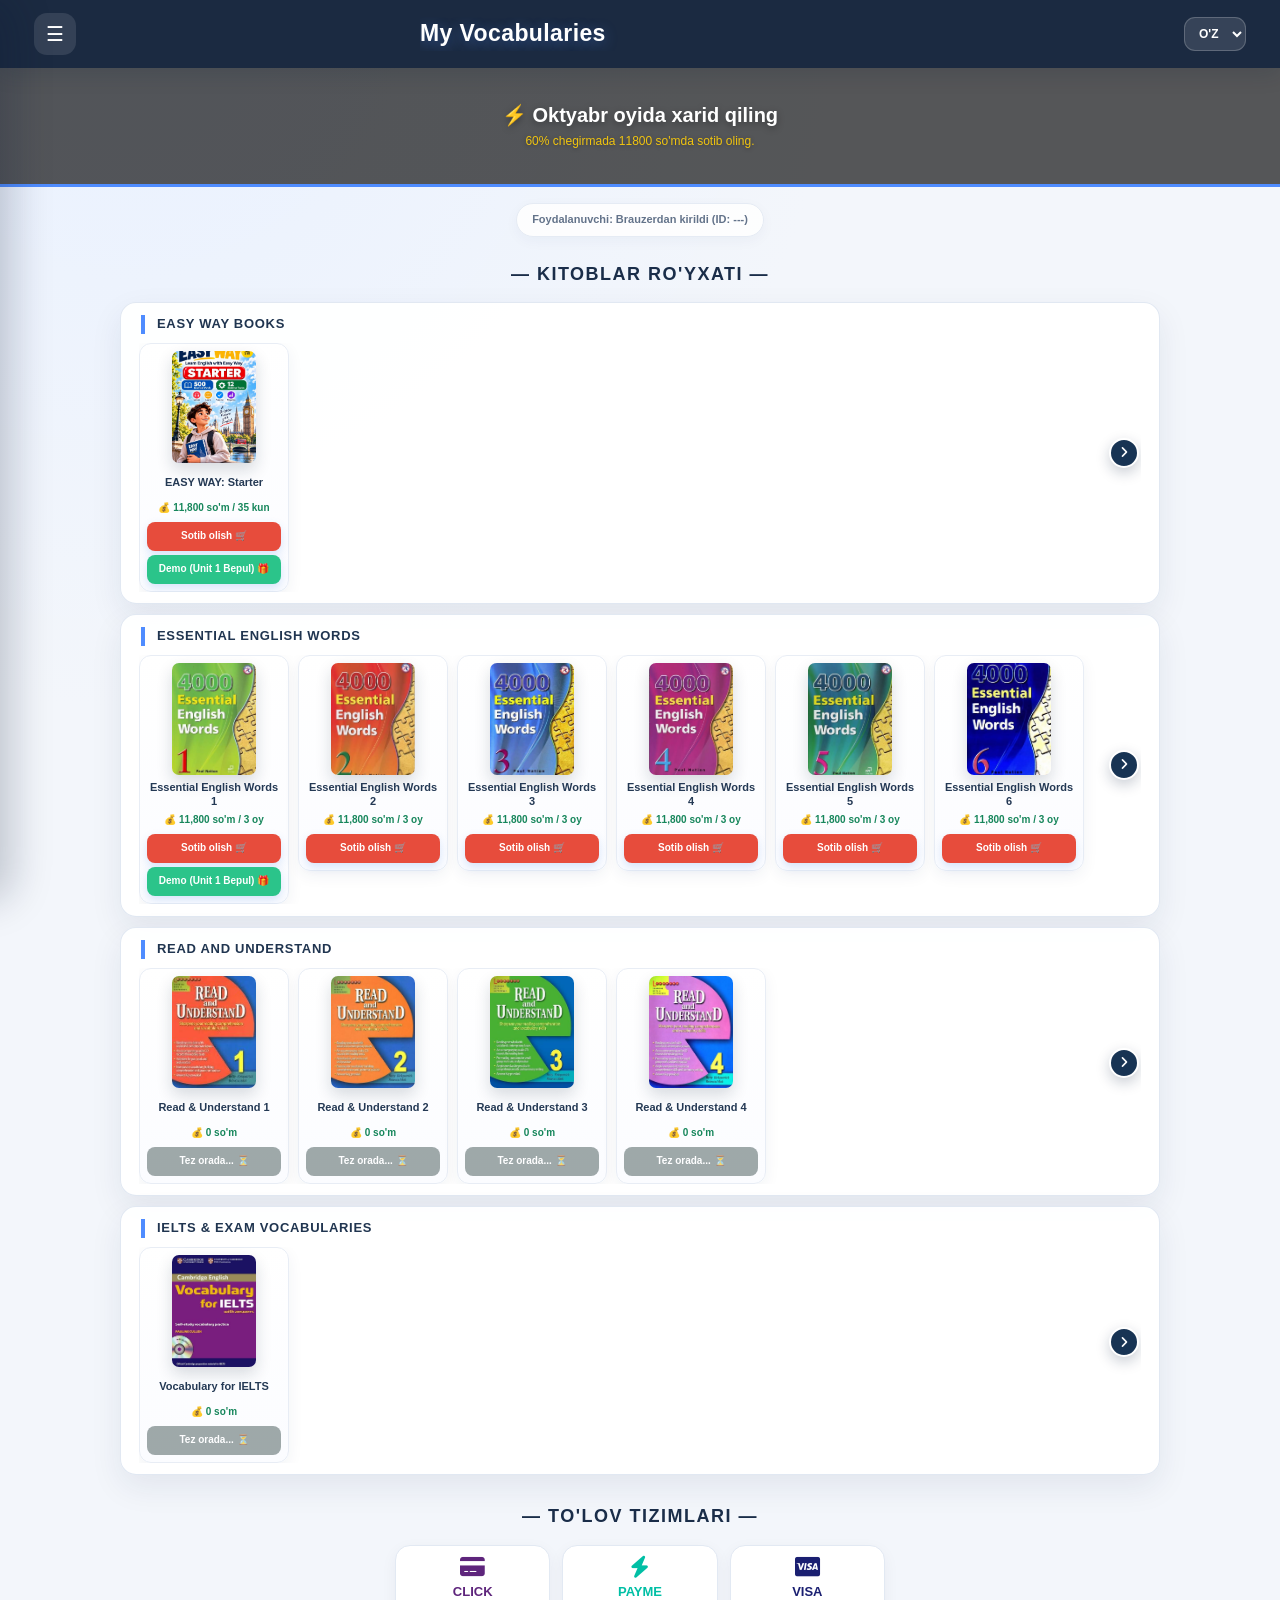
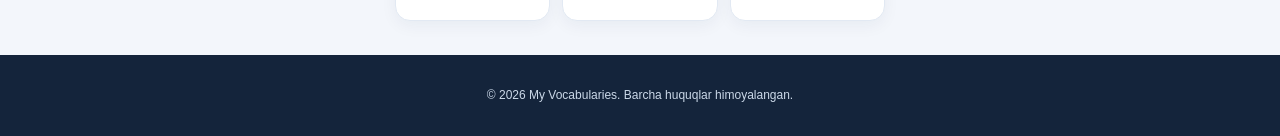
==== commit 373fc48b: "Add files via upload" ====
--- a/index.html
+++ b/index.html
@@ -477,41 +477,75 @@
             changeLanguage(savedLang);
         }
 
-      // 1. BANNER: CSS animatsiyali cheksiz karusel (3 banner + 1 klon).
+     // ===== REKLAMA BANNERINI AVTOMATIK AYLANTIRISH =====
 (function () {
-    function initBanner() {
-        var track = document.getElementById("sliderContainer");
-        if (!track || track.getAttribute("data-banner-ready") === "1") return;
-
-        var slides = [];
-        for (var i = 0; i < track.children.length; i++) {
-            if (track.children[i].classList.contains("slide") &&
-                !track.children[i].classList.contains("slide-clone")) {
-                slides.push(track.children[i]);
-            }
-        }
-        if (slides.length !== 3) {
-            // Agar bannerlar soni keyin o'zgarsa ham mavjud slaydlarni aylantirish.
-            if (slides.length < 2) return;
-        }
-
-        var clone = slides[0].cloneNode(true);
-        clone.classList.add("slide-clone");
-        clone.setAttribute("aria-hidden", "true");
-        var ids = clone.querySelectorAll("[id]");
-        for (var j = 0; j < ids.length; j++) ids[j].removeAttribute("id");
-        track.appendChild(clone);
-
-        track.setAttribute("data-banner-ready", "1");
-        track.classList.add("banner-running");
+    function initBannerSlider() {
+        const slider = document.getElementById("sliderContainer");
+        if (!slider || slider.dataset.initialized === "true") return;
+
+        const slides = Array.from(slider.children).filter(function (item) {
+            return item.classList && item.classList.contains("slide");
+        });
+        if (slides.length < 2) return;
+
+        slider.dataset.initialized = "true";
+
+        // Uchta slayd uchun trek kengligi 100%, har bir slayd esa 100%.
+        slider.style.display = "flex";
+        slider.style.width = "100%";
+        slider.style.flexWrap = "nowrap";
+
+        slides.forEach(function (slide) {
+            slide.style.flex = "0 0 100%";
+            slide.style.width = "100%";
+            slide.style.minWidth = "100%";
+            slide.style.boxSizing = "border-box";
+        });
+
+        let currentIndex = 0;
+        let timer = null;
+
+        function showSlide(index) {
+            slider.style.transform =
+                "translate3d(-" + (index * 100) + "%, 0, 0)";
+        }
+
+        function nextSlide() {
+            currentIndex = (currentIndex + 1) % slides.length;
+            showSlide(currentIndex);
+        }
+
+        function startSlider() {
+            if (timer) window.clearInterval(timer);
+            timer = window.setInterval(nextSlide, 5000);
+        }
+
+        function stopSlider() {
+            if (timer) {
+                window.clearInterval(timer);
+                timer = null;
+            }
+        }
+
+        document.addEventListener("visibilitychange", function () {
+            if (document.hidden) {
+                stopSlider();
+            } else {
+                startSlider();
+            }
+        });
+
+        showSlide(0);
+        startSlider();
     }
 
     if (document.readyState === "loading") {
-        document.addEventListener("DOMContentLoaded", initBanner);
+        document.addEventListener("DOMContentLoaded", initBannerSlider, { once: true });
     } else {
-        initBanner();
+        initBannerSlider();
     }
 })();
+
 // 2. KITOB KARUSELLARI: native horizontal scroll, Android/WebView bilan mos.
 var categorySliderIds = ['ewaySlider', 'essSlider', 'readSlider', 'ieltSlider'];
 
@@ -589,4 +623,4 @@
 <!-- index_2.html -->
 <script src="index.js"></script>
 </body>
-</html>
+</html>
--- a/index.css
+++ b/index.css
@@ -789,57 +789,106 @@
 }
 
 
-/* ===== DEFINITIVE AD BANNER FIX =====
-   This block intentionally comes last to override older conflicting rules.
-   Three original slides + one cloned first slide = four equal panels.
-*/
+/* ===== REKLAMA BANNER SLIDER ===== */
+
 .hero-wrapper {
-  display: block !important;
-  width: 100% !important;
-  overflow: hidden !important;
-  position: relative !important;
-}
-
-.hero-wrapper #sliderContainer.banner-running {
-  display: flex !important;
-  flex-flow: row nowrap !important;
-  width: 400% !important;
-  max-width: none !important;
-  transform: translate3d(0, 0, 0);
-  animation: vocabBannerLoop 16s linear infinite !important;
-  -webkit-animation: vocabBannerLoop 16s linear infinite !important;
-  will-change: transform;
-}
-
-.hero-wrapper #sliderContainer.banner-running > .slide {
-  display: flex !important;
-  flex: 0 0 25% !important;
-  width: 25% !important;
-  min-width: 25% !important;
-  max-width: 25% !important;
-  box-sizing: border-box !important;
-}
-
-@keyframes vocabBannerLoop {
-  0%, 22%   { transform: translate3d(0, 0, 0); }
-  25%, 47%  { transform: translate3d(-25%, 0, 0); }
-  50%, 72%  { transform: translate3d(-50%, 0, 0); }
-  75%, 97%  { transform: translate3d(-75%, 0, 0); }
-  100%      { transform: translate3d(-75%, 0, 0); }
-}
-
-@-webkit-keyframes vocabBannerLoop {
-  0%, 22%   { -webkit-transform: translate3d(0, 0, 0); }
-  25%, 47%  { -webkit-transform: translate3d(-25%, 0, 0); }
-  50%, 72%  { -webkit-transform: translate3d(-50%, 0, 0); }
-  75%, 97%  { -webkit-transform: translate3d(-75%, 0, 0); }
-  100%      { -webkit-transform: translate3d(-75%, 0, 0); }
-}
-
-/* Honor reduced-motion settings without freezing the banner. */
-@media (prefers-reduced-motion: reduce) {
-  .hero-wrapper #sliderContainer.banner-running {
-    animation-duration: 16s !important;
-    -webkit-animation-duration: 16s !important;
-  }
-}
+    width: 100%;
+    overflow: hidden;
+    position: relative;
+}
+
+#sliderContainer {
+    display: flex;
+    flex-wrap: nowrap;
+    width: 100%;
+    transition: transform 0.7s ease-in-out;
+    will-change: transform;
+}
+
+#sliderContainer .slide {
+    flex: 0 0 100%;
+    width: 100%;
+    min-width: 100%;
+    box-sizing: border-box;
+}
+
+
+/* ===== REKLAMA BANNERI: 3 TA SLAYD UCHUN YAKUNIY SOZLAMA ===== */
+.hero-wrapper {
+    display: block;
+    width: 100%;
+    min-height: 116px;
+    max-height: none;
+    overflow: hidden;
+    position: relative;
+    isolation: isolate;
+    background:
+        linear-gradient(rgba(0, 0, 0, 0.65), rgba(0, 0, 0, 0.65)),
+        url('https://images.unsplash.com/photo-1507842217343-583bb7270b66?q=80&w=1200')
+        no-repeat center center / cover;
+    border-bottom: 3px solid var(--accent-color);
+}
+
+.hero-wrapper #sliderContainer {
+    display: flex !important;
+    flex-wrap: nowrap !important;
+    width: 100% !important;
+    max-width: none !important;
+    transition: transform 0.8s ease-in-out !important;
+    will-change: transform;
+}
+
+.hero-wrapper #sliderContainer > .slide {
+    display: flex !important;
+    flex: 0 0 100% !important;
+    width: 100% !important;
+    min-width: 100% !important;
+    max-width: 100% !important;
+    min-height: 116px;
+    box-sizing: border-box;
+    flex-direction: column;
+    justify-content: center;
+    align-items: center;
+    padding: 17px 14px;
+    color: #fff;
+    text-align: center;
+}
+
+.hero-wrapper #sliderContainer > .slide h1 {
+    margin: 0 0 5px;
+    color: #fff;
+    font-family: "Segoe UI", Arial, sans-serif;
+    font-size: clamp(17px, 2.5vw, 20px);
+    line-height: 1.25;
+    font-weight: 700;
+    text-shadow: 0 2px 7px rgba(0, 0, 0, 0.35);
+}
+
+.hero-wrapper #sliderContainer > .slide p {
+    margin: 0;
+    color: #f1c40f;
+    font-family: "Segoe UI", Arial, sans-serif;
+    font-size: 12px;
+    line-height: 1.4;
+    font-weight: 500;
+    text-shadow: 0 1px 4px rgba(0, 0, 0, 0.35);
+}
+
+@media (max-width: 480px) {
+    .hero-wrapper,
+    .hero-wrapper #sliderContainer > .slide {
+        min-height: 108px;
+    }
+
+    .hero-wrapper #sliderContainer > .slide {
+        padding: 14px 12px;
+    }
+
+    .hero-wrapper #sliderContainer > .slide h1 {
+        font-size: 16px;
+    }
+
+    .hero-wrapper #sliderContainer > .slide p {
+        font-size: 11px;
+    }
+}
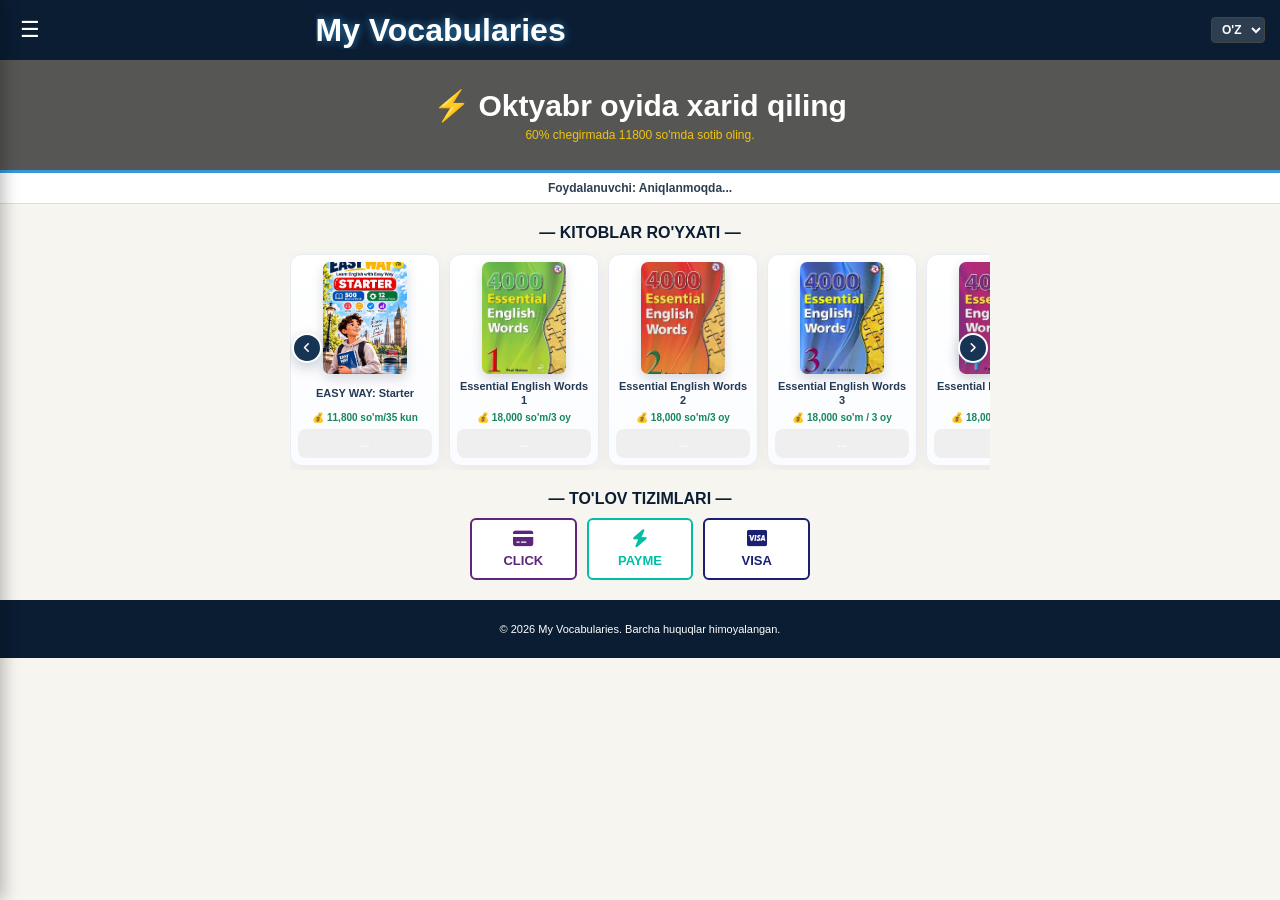
==== commit f7081a8d: "Add files via upload" ====
--- a/index.html
+++ b/index.html
@@ -15,7 +15,7 @@
     <div class="sidebar" id="sidebarMenu">
         <div class="sidebar-header">
             <span id="m-menu-title">Menyu</span>
-            <button class="sidebar-close" aria-label="Menyuni yopish" onclick="toggleSidebar(false)">✕</button>
+            <button class="sidebar-close" onclick="toggleSidebar(false)">✕</button>
         </div>
         <div class="sidebar-menu">
             <p class="menu-title" id="m-cate-title">Kategoriyalar</p>
@@ -40,7 +40,7 @@
     </div>
 
     <div class="navbar">
-        <button class="burger-btn" aria-label="Menyuni ochish" aria-controls="sidebarMenu" onclick="toggleSidebar(true)">☰</button>
+        <button class="burger-btn" onclick="toggleSidebar(true)">☰</button>
         <div class="marquee-zone">
             <div class="logo-marquee">My Vocabularies</div>
         </div>
@@ -71,44 +71,56 @@
 
     <div class="user-badge" id="userInfo">Foydalanuvchi: Aniqlanmoqda...</div>
 
-  <div class="section-title" id="sec-title">— KITOBLAR RO'YXATI —</div>
-
-    <!-- 1. EASY WAY KATEGORIYASI -->
-    <div class="category-section">
-        <div class="category-title">Easy Way Books</div>
-        <div class="cat-carousel-wrapper">
-            <button class="cat-nav-btn prev" onclick="moveCat('ewaySlider', -1)"><i class="fa-solid fa-angle-left"></i></button>
-            <div class="cat-books-slider" id="ewaySlider">
-                <div class="book-card" style="width: 160px; flex-shrink: 0;">
-                    <img src="eway1.jpg" class="book-img" alt="EASY WAY Starter">
-                    <div class="book-title" id="t-book-17">EASY WAY: Starter</div>
-                    <div class="book-price" id="p-price-17">💰 11,800 so'm</div>
-                    <button class="book-btn" id="btn-read-17">...</button>
-                </div>
-            </div>
-            <button class="cat-nav-btn next" onclick="moveCat('ewaySlider', 1)"><i class="fa-solid fa-angle-right"></i></button>
-        </div>
-    </div>
-
-    <!-- 2. ESSENTIAL ENGLISH WORDS KATEGORIYASI -->
-    <div class="category-section">
-        <div class="category-title">Essential English Words</div>
-        <div class="cat-carousel-wrapper">
-            <button class="cat-nav-btn prev" onclick="moveCat('essSlider', -1)"><i class="fa-solid fa-angle-left"></i></button>
-            <div class="cat-books-slider" id="essSlider">
-                <!-- Ess 1-6 -->
-                <div class="book-card" style="width: 160px; flex-shrink: 0;"><img src="ess1.jpg" class="book-img"><div class="book-title" id="t-book-1">Essential 1</div><div class="book-price" id="p-price-1">...</div><button class="book-btn" id="btn-read-1">...</button></div>
-                <div class="book-card" style="width: 160px; flex-shrink: 0;"><img src="ess2.jpg" class="book-img"><div class="book-title" id="t-book-2">Essential 2</div><div class="book-price" id="p-price-2">...</div><button class="book-btn" id="btn-read-2">...</button></div>
-                <div class="book-card" style="width: 160px; flex-shrink: 0;"><img src="ess3.jpg" class="book-img"><div class="book-title" id="t-book-3">Essential 3</div><div class="book-price" id="p-price-3">...</div><button class="book-btn" id="btn-read-3">...</button></div>
-                <div class="book-card" style="width: 160px; flex-shrink: 0;"><img src="ess4.jpg" class="book-img"><div class="book-title" id="t-book-4">Essential 4</div><div class="book-price" id="p-price-4">...</div><button class="book-btn" id="btn-read-4">...</button></div>
-                <div class="book-card" style="width: 160px; flex-shrink: 0;"><img src="ess5.jpg" class="book-img"><div class="book-title" id="t-book-5">Essential 5</div><div class="book-price" id="p-price-5">...</div><button class="book-btn" id="btn-read-5">...</button></div>
-                <div class="book-card" style="width: 160px; flex-shrink: 0;"><img src="ess6.jpg" class="book-img"><div class="book-title" id="t-book-6">Essential 6</div><div class="book-price" id="p-price-6">...</div><button class="book-btn" id="btn-read-6">...</button></div>
-            </div>
-            <button class="cat-nav-btn next" onclick="moveCat('essSlider', 1)"><i class="fa-solid fa-angle-right"></i></button>
-        </div>
-    </div>
-
-  <div class="book-card" style="display: none;">
+    <div class="section-title" id="sec-title">— KITOBLAR RO'YXATI —</div>
+    
+    <div class="carousel-wrapper">
+        <button class="nav-btn prev" onclick="moveBooks(-1)"><i class="fa-solid fa-angle-left"></i></button>
+        <div class="books-slider" id="booksSlider">
+            
+           <div class="book-card">
+                <img src="eway1.jpg" class="book-img" alt="EASY WAY Starter">
+                <div class="book-title" id="t-book-17">EASY WAY: Starter</div>
+                <div class="book-price" id="p-price-17">💰 11,800 so'm/35 kun</div>
+                <button class="book-btn" id="btn-read-17">...</button>
+            </div>
+            <div class="book-card">
+                <img src="ess1.jpg" class="book-img" alt="Essential 1">
+                <div class="book-title" id="t-book-1">Essential English Words 1</div>
+                <div class="book-price" id="p-price-1">💰 18,000 so'm/3 oy</div>
+                <button class="book-btn" id="btn-read-1">...</button>
+            </div>
+            <div class="book-card">
+                <img src="ess2.jpg" class="book-img" alt="Essential 2">
+                <div class="book-title" id="t-book-2">Essential English Words 2</div>
+                <div class="book-price" id="p-price-2">💰 18,000 so'm/3 oy</div>
+                <button class="book-btn" id="btn-read-2">...</button>
+            </div>
+            <div class="book-card">
+                <img src="ess3.jpg" class="book-img" alt="Essential 3">
+                <div class="book-title" id="t-book-3">Essential English Words 3</div>
+                <div class="book-price" id="p-price-3">💰 18,000 so'm / 3 oy</div>
+                <button class="book-btn" id="btn-read-3">...</button>
+            </div>
+            <div class="book-card">
+                <img src="ess4.jpg" class="book-img" alt="Essential 4">
+                <div class="book-title" id="t-book-4">Essential English Words 4</div>
+                <div class="book-price" id="p-price-4">💰 18,000 so'm / 3 oy</div>
+                <button class="book-btn" id="btn-read-4">...</button>
+            </div>
+            <div class="book-card">
+                <img src="ess5.jpg" class="book-img" alt="Essential 5">
+                <div class="book-title" id="t-book-5">Essential English Words 5</div>
+                <div class="book-price" id="p-price-5">💰 18,000 so'm / 3 oy</div>
+                <button class="book-btn" id="btn-read-5">...</button>
+            </div>
+            <div class="book-card">
+                <img src="ess6.jpg" class="book-img" alt="Essential 6">
+                <div class="book-title" id="t-book-6">Essential English Words 6</div>
+                <div class="book-price" id="p-price-6">💰 18,000 so'm / 3 oy</div>
+                <button class="book-btn" id="btn-read-6">...</button>
+            </div>
+
+            <div class="book-card" style="display: none;">
                 <img src="solel.jpg" class="book-img" alt="Solution El">
                 <div class="book-title" id="t-book-7">Solution Elementary</div>
                 <div class="book-price" id="p-price-7">💰 25,000 so'm</div>
@@ -138,32 +150,43 @@
                 <div class="book-price" id="p-price-11">💰 25,000 so'm</div>
                 <button class="book-btn" id="btn-read-11">...</button>
             </div>
-    <!-- 4. READ AND UNDERSTAND KATEGORIYASI -->
-    <div class="category-section">
-        <div class="category-title">Read and Understand</div>
-        <div class="cat-carousel-wrapper">
-            <button class="cat-nav-btn prev" onclick="moveCat('readSlider', -1)"><i class="fa-solid fa-angle-left"></i></button>
-            <div class="cat-books-slider" id="readSlider">
-                <div class="book-card" style="width: 160px; flex-shrink: 0;"><img src="read1.jpg" class="book-img"><div class="book-title" id="t-book-12">Read 1</div><div class="book-price" id="p-price-12">...</div><button class="book-btn" id="btn-read-12">...</button></div>
-                <div class="book-card" style="width: 160px; flex-shrink: 0;"><img src="read2.jpg" class="book-img"><div class="book-title" id="t-book-13">Read 2</div><div class="book-price" id="p-price-13">...</div><button class="book-btn" id="btn-read-13">...</button></div>
-                <div class="book-card" style="width: 160px; flex-shrink: 0;"><img src="read3.jpg" class="book-img"><div class="book-title" id="t-book-14">Read 3</div><div class="book-price" id="p-price-14">...</div><button class="book-btn" id="btn-read-14">...</button></div>
-                <div class="book-card" style="width: 160px; flex-shrink: 0;"><img src="read4.jpg" class="book-img"><div class="book-title" id="t-book-15">Read 4</div><div class="book-price" id="p-price-15">...</div><button class="book-btn" id="btn-read-15">...</button></div>
-            </div>
-            <button class="cat-nav-btn next" onclick="moveCat('readSlider', 1)"><i class="fa-solid fa-angle-right"></i></button>
-        </div>
+
+            <div class="book-card">
+                <img src="read1.jpg" class="book-img" alt="Read 1">
+                <div class="book-title" id="t-book-12">Read & Understand 1</div>
+                <div class="book-price" id="p-price-12">💰 25,000 so'm</div>
+                <button class="book-btn" id="btn-read-12">...</button>
+            </div>
+            <div class="book-card">
+                <img src="read2.jpg" class="book-img" alt="Read 2">
+                <div class="book-title" id="t-book-13">Read & Understand 2</div>
+                <div class="book-price" id="p-price-13">💰 25,000 so'm</div>
+                <button class="book-btn" id="btn-read-13">...</button>
+            </div>
+            <div class="book-card">
+                <img src="read3.jpg" class="book-img" alt="Read 3">
+                <div class="book-title" id="t-book-14">Read & Understand 3</div>
+                <div class="book-price" id="p-price-14">💰 25,000 so'm</div>
+                <button class="book-btn" id="btn-read-14">...</button>
+            </div>
+            <div class="book-card">
+                <img src="read4.jpg" class="book-img" alt="Read 4">
+                <div class="book-title" id="t-book-15">Read & Understand 4</div>
+                <div class="book-price" id="p-price-15">💰 25,000 so'm</div>
+                <button class="book-btn" id="btn-read-15">...</button>
+            </div>
+
+            <div class="book-card">
+                <img src="ielt.jpg" class="book-img" alt="IELTS Voc">
+                <div class="book-title" id="t-book-16">Vocabulary for IELTS</div>
+                <div class="book-price" id="p-price-16">💰 25,000 so'm</div>
+                <button class="book-btn" id="btn-read-16">...</button>
+            </div>
+
+        </div>
+        <button class="nav-btn next" onclick="moveBooks(1)"><i class="fa-solid fa-angle-right"></i></button>
     </div>
 
-    <!-- 5. IELTS & EXAM VOCABULARIES KATEGORIYASI -->
-    <div class="category-section">
-        <div class="category-title">IELTS & Exam Vocabularies</div>
-        <div class="cat-carousel-wrapper">
-            <button class="cat-nav-btn prev" onclick="moveCat('ieltSlider', -1)"><i class="fa-solid fa-angle-left"></i></button>
-            <div class="cat-books-slider" id="ieltSlider">
-                <div class="book-card" style="width: 160px; flex-shrink: 0;"><img src="ielt.jpg" class="book-img"><div class="book-title" id="t-book-16">Vocabulary for IELTS</div><div class="book-price" id="p-price-16">...</div><button class="book-btn" id="btn-read-16">...</button></div>
-            </div>
-            <button class="cat-nav-btn next" onclick="moveCat('ieltSlider', 1)"><i class="fa-solid fa-angle-right"></i></button>
-        </div>
-    </div>
     <div class="payment-section">
         <div class="section-title" id="pay-title">— TO'LOV TIZIMLARI —</div>
         <div class="payment-grid">
@@ -182,7 +205,7 @@
     <div class="modal-overlay" id="customModal">
         <div class="modal-box">
             <h3 id="modalTitle">Sotib olish</h3>
-            <div id="modalDesc">...</div>
+            <p id="modalDesc">...</p>
             <button class="modal-redirect-btn" id="modalRedirectLink" onclick="triggerTelegramLink()">Botga o'tish ➔</button>
             <button class="modal-close-btn" onclick="closeModal()">Yopish</button>
         </div>
@@ -192,16 +215,15 @@
         <p id="footer-text">© 2026 My Vocabularies. Barcha huquqlar himoyalangan.</p>
     </footer>
 
-    <script src="users.js"></script>
     <script>
         let currentLang = 'uz';
         let currentBookIndex = 0;
         const totalBooksCount = 17;
         let activeRedirectUrl = "";
 
-        const tg = window.Telegram && window.Telegram.WebApp ? window.Telegram.WebApp : null;
-        if (tg && typeof tg.expand === 'function') tg.expand();
-        const telegramUser = tg && tg.initDataUnsafe ? tg.initDataUnsafe.user : null;
+        const tg = window.Telegram.WebApp;
+        tg.expand();
+        const telegramUser = tg.initDataUnsafe?.user;
         let userId = 0;
 
         if (telegramUser) {
@@ -238,40 +260,66 @@
             else { sidebar.classList.remove("open"); overlay.style.display = "none"; }
         }
 
+        // Kitob karuseli: faqat ekranda ko'rinadigan kitoblar bo'yicha yuradi.
+        function getVisibleBookCards() {
+            const slider = document.getElementById("booksSlider");
+            if (!slider) return [];
+            return Array.from(slider.children).filter(card =>
+                card.classList.contains("book-card") && card.getClientRects().length > 0
+            );
+        }
+
         function jumpToBookIndex(index) {
             toggleSidebar(false);
-            const categoryMap = {
-                0: 'ewaySlider',
-                1: 'essSlider',
-                7: null,
-                12: 'readSlider',
-                16: 'ieltSlider'
-            };
-            const sliderId = categoryMap[index];
-            if (!sliderId) {
-                document.getElementById('modalTitle').innerText = currentLang === 'uz' ? 'Solution Books' : 'Solution Books';
-                document.getElementById('modalDesc').innerText = currentLang === 'uz'
-                    ? 'Bu kategoriya hozircha asosiy sahifada ko‘rsatilmagan.'
-                    : 'This category is not currently displayed on the homepage.';
-                document.getElementById('modalRedirectLink').style.display = 'none';
-                document.getElementById('customModal').style.display = 'flex';
-                return;
-            }
-            const slider = document.getElementById(sliderId);
-            const section = slider ? slider.closest('.category-section') : null;
-            if (section) {
-                section.scrollIntoView({ behavior: 'smooth', block: 'center' });
-                section.classList.add('category-highlight');
-                window.setTimeout(() => section.classList.remove('category-highlight'), 1500);
-            }
-        }
-
-        // users.js dagi premiumUsers ma’lumotini window yoki global lexical scope’dan oladi.
-        // Bu usul const/let bilan e’lon qilingan premiumUsers uchun ham ishlaydi.
+            const slider = document.getElementById("booksSlider");
+            if (!slider) return;
+
+            const allCards = Array.from(slider.children).filter(card => card.classList.contains("book-card"));
+            const visibleCards = getVisibleBookCards();
+            const requestedCard = allCards[index];
+            let targetIndex = visibleCards.indexOf(requestedCard);
+
+            // Yashirilgan kategoriya tanlansa, undan keyingi ko'rinadigan kitobga o'tadi.
+            if (targetIndex < 0) {
+                const nextVisible = allCards.slice(Math.max(0, index)).find(card => visibleCards.includes(card));
+                targetIndex = nextVisible ? visibleCards.indexOf(nextVisible) : visibleCards.length - 1;
+            }
+
+            currentBookIndex = Math.max(0, targetIndex);
+            renderCarouselPosition();
+        }
+
+        function renderCarouselPosition() {
+            const slider = document.getElementById("booksSlider");
+            const wrapper = slider ? slider.parentElement : null;
+            const cards = getVisibleBookCards();
+            if (!slider || !wrapper || !cards.length) return;
+
+            currentBookIndex = Math.max(0, Math.min(currentBookIndex, cards.length - 1));
+            const firstCard = cards[0];
+            const styles = window.getComputedStyle(slider);
+            const gap = parseFloat(styles.columnGap || styles.gap) || 0;
+            const step = firstCard.getBoundingClientRect().width + gap;
+            const maxOffset = Math.max(0, slider.scrollWidth - wrapper.clientWidth);
+            const offset = Math.min(currentBookIndex * step, maxOffset);
+            slider.style.transform = `translate3d(-${offset}px, 0, 0)`;
+        }
+
+        function moveBooks(direction) {
+            const cards = getVisibleBookCards();
+            if (!cards.length) return;
+            currentBookIndex += direction;
+            currentBookIndex = Math.max(0, Math.min(currentBookIndex, cards.length - 1));
+            renderCarouselPosition();
+        }
+
+        window.addEventListener("resize", renderCarouselPosition);
+
+        // users.js dagi premiumUsers ma'lumotini xavfsiz o'qish.
         function getPremiumUsersData() {
             try {
                 if (typeof premiumUsers !== "undefined" && premiumUsers) return premiumUsers;
-            } catch (error) { /* global data hali yuklanmagan bo‘lishi mumkin */ }
+            } catch (error) { /* users.js hali mavjud bo'lmasligi mumkin */ }
             return (window.premiumUsers && typeof window.premiumUsers === "object")
                 ? window.premiumUsers : {};
         }
@@ -281,8 +329,9 @@
             const key = String(userId || "");
             const record = database[key] ?? database[userId];
             if (Array.isArray(record)) return record.map(item => String(item).trim());
-            // Ayrim users.js formatlarida kitoblar { books: [...] } ichida saqlanishi mumkin.
-            if (record && Array.isArray(record.books)) return record.books.map(item => String(item).trim());
+            if (record && Array.isArray(record.books)) {
+                return record.books.map(item => String(item).trim());
+            }
             return [];
         }
 
@@ -290,11 +339,11 @@
             toggleSidebar(false);
             const userOwned = getCurrentUserBooks();
             const owned = booksData.filter(book => userOwned.includes(String(book.code)));
-            const title = document.getElementById("modalTitle");
             const desc = document.getElementById("modalDesc");
             const redirect = document.getElementById("modalRedirectLink");
 
-            title.innerText = currentLang === 'uz' ? "Obunalarim" : "My subscriptions";
+            document.getElementById("modalTitle").innerText =
+                currentLang === 'uz' ? "Obunalarim" : "My subscriptions";
             desc.innerHTML = "";
 
             if (!owned.length) {
@@ -338,10 +387,9 @@
         if (!btn) return;
 
         // 1. Foydalanuvchi ushbu kitobni sotib olganligini aniqlaymiz
-        const userBooks = getCurrentUserBooks();
-        const isPurchased = userBooks.includes(String(book.code));
-
-        const demoBooks = ["ess1",  "read1", "ielt", "eway1"];
+        const isPurchased = getCurrentUserBooks().includes(String(book.code));
+
+        const demoBooks = ["ess1", "solel", "read1", "ielt", "eway1"];
         let parentCard = btn.parentElement;
         let demoBtn = parentCard.querySelector('.demo-btn-free');
 
@@ -465,162 +513,25 @@
                 const element = document.getElementById(key);
                 if (element) element.innerText = translations[lang][key];
             }
-            try { localStorage.setItem('selectedLang', lang); } catch (e) { /* storage may be blocked */ }
+            localStorage.setItem('selectedLang', lang);
             checkBookAccess();
         }
 
+        let currentSlide = 0;
+        setInterval(() => {
+            currentSlide = (currentSlide + 1) % 3;
+            const container = document.getElementById("sliderContainer");
+            if(container) container.style.transform = `translateX(-${currentSlide * 100}vw)`;
+        }, 5000);
 
         window.onload = function() {
-            let savedLang = 'uz';
-            try { savedLang = localStorage.getItem('selectedLang') || 'uz'; } catch (e) {}
+            const savedLang = localStorage.getItem('selectedLang') || 'uz';
             document.querySelector('.lang-select').value = savedLang;
             changeLanguage(savedLang);
         }
-
-     // ===== REKLAMA BANNERINI AVTOMATIK AYLANTIRISH =====
-(function () {
-    function initBannerSlider() {
-        const slider = document.getElementById("sliderContainer");
-        if (!slider || slider.dataset.initialized === "true") return;
-
-        const slides = Array.from(slider.children).filter(function (item) {
-            return item.classList && item.classList.contains("slide");
-        });
-        if (slides.length < 2) return;
-
-        slider.dataset.initialized = "true";
-
-        // Uchta slayd uchun trek kengligi 100%, har bir slayd esa 100%.
-        slider.style.display = "flex";
-        slider.style.width = "100%";
-        slider.style.flexWrap = "nowrap";
-
-        slides.forEach(function (slide) {
-            slide.style.flex = "0 0 100%";
-            slide.style.width = "100%";
-            slide.style.minWidth = "100%";
-            slide.style.boxSizing = "border-box";
-        });
-
-        let currentIndex = 0;
-        let timer = null;
-
-        function showSlide(index) {
-            slider.style.transform =
-                "translate3d(-" + (index * 100) + "%, 0, 0)";
-        }
-
-        function nextSlide() {
-            currentIndex = (currentIndex + 1) % slides.length;
-            showSlide(currentIndex);
-        }
-
-        function startSlider() {
-            if (timer) window.clearInterval(timer);
-            timer = window.setInterval(nextSlide, 5000);
-        }
-
-        function stopSlider() {
-            if (timer) {
-                window.clearInterval(timer);
-                timer = null;
-            }
-        }
-
-        document.addEventListener("visibilitychange", function () {
-            if (document.hidden) {
-                stopSlider();
-            } else {
-                startSlider();
-            }
-        });
-
-        showSlide(0);
-        startSlider();
-    }
-
-    if (document.readyState === "loading") {
-        document.addEventListener("DOMContentLoaded", initBannerSlider, { once: true });
-    } else {
-        initBannerSlider();
-    }
-})();
-
-// 2. KITOB KARUSELLARI: native horizontal scroll, Android/WebView bilan mos.
-var categorySliderIds = ['ewaySlider', 'essSlider', 'readSlider', 'ieltSlider'];
-
-function getCategorySlider(sliderId) {
-    var slider = document.getElementById(sliderId);
-    if (!slider) return null;
-    return { slider: slider, wrapper: slider.parentElement };
-}
-
-function updateCatButtons(sliderId) {
-    var data = getCategorySlider(sliderId);
-    if (!data) return;
-    var slider = data.slider;
-    var wrapper = data.wrapper;
-    var prev = wrapper.querySelector('.cat-nav-btn.prev');
-    var next = wrapper.querySelector('.cat-nav-btn.next');
-    var max = Math.max(0, slider.scrollWidth - slider.clientWidth);
-    var left = slider.scrollLeft;
-
-    if (prev) {
-        var showPrev = left > 3;
-        prev.style.setProperty('display', showPrev ? 'flex' : 'none', 'important');
-        prev.disabled = !showPrev;
-        prev.setAttribute('aria-hidden', showPrev ? 'false' : 'true');
-    }
-    if (next) {
-        var showNext = max > 3 && left < max - 3;
-        next.style.setProperty('display', showNext ? 'flex' : 'none', 'important');
-        next.disabled = !showNext;
-        next.setAttribute('aria-hidden', showNext ? 'false' : 'true');
-    }
-}
-
-function moveCat(sliderId, direction) {
-    var data = getCategorySlider(sliderId);
-    if (!data) return;
-    var slider = data.slider;
-    var card = slider.querySelector('.book-card');
-    var gap = parseFloat(window.getComputedStyle(slider).gap) || 10;
-    var step = card ? card.getBoundingClientRect().width + gap : slider.clientWidth * 0.8;
-    slider.scrollBy({ left: direction * step, behavior: 'smooth' });
-    // Update immediately and again after smooth scrolling has progressed.
-    window.setTimeout(function () { updateCatButtons(sliderId); }, 80);
-    window.setTimeout(function () { updateCatButtons(sliderId); }, 420);
-}
-
-function refreshCategorySliders() {
-    categorySliderIds.forEach(function (id) {
-        var data = getCategorySlider(id);
-        if (!data) return;
-        var slider = data.slider;
-        slider.addEventListener('scroll', function () { updateCatButtons(id); }, { passive: true });
-        updateCatButtons(id);
-    });
-}
-
-if (document.readyState === 'loading') {
-    document.addEventListener('DOMContentLoaded', refreshCategorySliders);
-} else {
-    refreshCategorySliders();
-}
-window.addEventListener('load', refreshCategorySliders);
-window.addEventListener('resize', refreshCategorySliders);
-
-    document.addEventListener('keydown', (event) => {
-        if (event.key === 'Escape') {
-            closeModal();
-            toggleSidebar(false);
-        }
-    });
-    document.getElementById('customModal').addEventListener('click', (event) => {
-        if (event.target.id === 'customModal') closeModal();
-    });
     </script>
 <!-- index_2.html -->
-<script src="index.js"></script>
+<script src="users.js"></script> <!-- Asosiy skriptlardan oldin ulaysiz -->
+<script src="index.js"></script> <!-- yoki kodingiz turgan script -->
 </body>
-</html>+</html>
--- a/index.css
+++ b/index.css
@@ -78,154 +78,48 @@
 .sub-menu .menu-item { font-size: 13px; padding: 8px 20px; color: #555; }
 .menu-sep { height: 1px; border-top: 1px solid #edf0f2; margin: 10px 0; }
 
-/* REKLAMA BANNERI (TUZATILGAN) */
+/* REKLAMA BANNERI */
 .hero-wrapper {
-    width: 100%; 
-    overflow: hidden; 
-    position: relative;
+    width: 100%; overflow: hidden; position: relative;
     background: linear-gradient(rgba(0,0,0,0.65), rgba(0,0,0,0.65)), url('https://images.unsplash.com/photo-1507842217343-583bb7270b66?q=80&w=1000') no-repeat center center/cover;
-    border-bottom: 3px solid var(--accent-color); 
-    z-index: 1;
-    max-height: 140px;
-}
-.slider-container {
-    display: flex;
-    width: 300%;
-    transition: transform 0.6s ease-in-out;
-}
-.slide { 
-    width: 33.333%; 
-    box-sizing: border-box; 
-    color: white; 
-    text-align: center; 
-    padding: 15px 10px; 
-    min-height: 85px; 
-    display: flex; 
-    flex-direction: column; 
-    justify-content: center; 
-    flex-shrink: 0; 
-}
-.slide h1 { font-size: 16px; margin: 0 0 4px 0; font-weight: bold; }
-.slide p { font-size: 11px; color: #f1c40f; margin: 0; }
+    border-bottom: 3px solid var(--accent-color); z-index: 1;
+}
+.slider-container { display: flex; width: 300%; transition: transform 0.8s ease-in-out; }
+.slide { width: 100vw; box-sizing: border-box; color: white; text-align: center; padding: 25px 15px; min-height: 110px; display: flex; flex-direction: column; justify-content: center; flex-shrink: 0; }
+.slide h1 { font-size: 18px; margin: 0 0 5px 0; font-weight: bold; }
+.slide p { font-size: 12px; color: #f1c40f; margin: 0; }
 
 /* BADGELAR */
 .user-badge { text-align: center; margin: 0; font-weight: bold; color: #2c3e50; font-size: 12px; background: #fff; padding: 8px; border-bottom: 1px solid #ddd; }
 .section-title { text-align: center; margin: 20px 0 10px 0; font-size: 16px; color: var(--primary-color); text-transform: uppercase; font-weight: bold; }
 
-/* 🏷️ KATEGORIYA BO'LIMLARI VA KARTALAR (IXCHAM VA TOZA) */
-.category-section {
-    margin: 15px auto;
-    padding: 12px 8px;
-    background: #ffffff;
-    border-radius: 10px;
-    box-shadow: 0 2px 8px rgba(0,0,0,0.05);
-    max-width: 360px;
-    box-sizing: border-box;
-}
-.category-title {
-    font-size: 14px;
-    font-weight: bold;
-    color: var(--primary-color);
-    margin: 0 0 10px 5px;
-    border-left: 4px solid var(--accent-color);
-    padding-left: 8px;
-    text-transform: uppercase;
-}
-
-/* Karusel konteyneri */
-.cat-carousel-wrapper {
-    position: relative;
-    width: 100%;
-    overflow: hidden;
-    padding: 0;
-    box-sizing: border-box;
-}
-.cat-books-slider {
-    display: flex;
-    gap: 10px;
-    transition: transform 0.4s ease-out;
-    width: max-content;
-}
-
-/* Kitob kartochkasi o'lchami (Besõnaqaylik yo'qotildi, optimal o'lchamda) */
-.book-card {
-    background: #fdfbf7;
-    border: 1px solid #e2e8f0;
-    border-radius: 8px;
-    width: 155px;
-    padding: 8px 6px;
-    text-align: center;
-    box-shadow: 0 2px 4px rgba(0,0,0,0.03);
-    box-sizing: border-box;
+/* ↔️ YONMA-YON KARUSEL TIZIMI */
+.carousel-wrapper { position: relative; width: 100%; max-width: 320px; margin: 0 auto; overflow: hidden; padding: 10px 0; z-index: 5; }
+.books-slider { display: flex; transition: transform 0.4s ease-out; width: auto; }
+.book-card { 
+    background: white; border: 1px solid #e0e0e0; border-radius: 8px; 
+    width: 280px; padding: 15px; margin: 0 20px;
+    text-align: center; box-shadow: 0 3px 8px rgba(0,0,0,0.05); box-sizing: border-box;
     flex-shrink: 0;
-    display: flex;
-    flex-direction: column;
-    justify-content: space-between;
-}
-
-.book-img { 
-    width: 85px !important; 
-    height: 120px !important; 
-    margin: 0 auto 6px auto !important; 
-    display: block !important; 
-    border-radius: 4px !important; 
-    box-shadow: 1px 2px 5px rgba(0,0,0,0.18) !important; 
-    object-fit: cover !important; 
-}
-.book-title { 
-    font-size: 12px !important; 
-    margin: 2px 0 !important; 
-    font-weight: bold; 
-    line-height: 1.2;
-    min-height: 28px;
-    display: flex; 
-    align-items: center; 
-    justify-content: center; 
-}
-.book-price { 
-    color: #27ae60; 
-    font-weight: bold; 
-    font-size: 11px !important; 
-    margin-bottom: 6px !important; 
-}
+}
+.book-img { width: 120px; height: 170px; margin: 0 auto 10px auto; display: block; border-radius: 4px; box-shadow: 2px 2px 8px rgba(0,0,0,0.25); object-fit: cover; }
+.book-title { font-size: 14px; margin: 5px 0; font-weight: bold; height: 40px; display: flex; align-items: center; justify-content: center; }
+.book-price { color: #27ae60; font-weight: bold; font-size: 15px; margin-bottom: 10px; }
+
 .book-btn { 
-    display: block; 
-    color: white; 
-    padding: 6px 4px !important; 
-    text-decoration: none; 
-    border-radius: 4px; 
-    font-weight: bold; 
-    width: 100%; 
-    font-size: 11px !important;
-    box-sizing: border-box; 
-    border: none; 
-    cursor: pointer; 
-    transition: 0.2s; 
-    text-align: center;
+    display: inline-block; color: white; padding: 10px; text-decoration: none; border-radius: 4px; font-weight: bold; width: 100%; font-size: 13px;
+    box-sizing: border-box; border: none; cursor: pointer; transition: 0.2s; text-align: center;
 }
 .book-btn:active { transform: scale(0.97); }
 
-/* Navigatsiya tugmalari */
-.cat-nav-btn {
-    position: absolute;
-    top: 40%;
-    transform: translateY(-50%);
-    background: rgba(11, 29, 51, 0.88);
-    color: white;
-    border: none;
-    width: 28px;
-    height: 28px;
-    border-radius: 50%;
-    font-size: 11px;
-    cursor: pointer;
-    z-index: 10;
-    display: flex;
-    align-items: center;
-    justify-content: center;
-    box-shadow: 0 2px 6px rgba(0,0,0,0.25);
-}
-.cat-nav-btn.prev { left: 2px; }
-.cat-nav-btn.next { right: 2px; }
+/* NAVIGATSIYA TUGMALARI < > */
+.nav-btn {
+    position: absolute; top: 50%; transform: translateY(-50%); background: rgba(11, 29, 51, 0.85); color: white; border: none;
+    width: 36px; height: 36px; border-radius: 50%; font-size: 14px; font-weight: bold; cursor: pointer; z-index: 8; display: flex; align-items: center; justify-content: center;
+}
+.nav-btn:active { background: var(--accent-color); }
+.nav-btn.prev { left: 2px; }
+.nav-btn.next { right: 2px; }
 
 /* TO'LOV TIZIMLARI */
 .payment-grid { display: flex; justify-content: center; gap: 10px; margin: 10px auto; padding: 0 15px; max-width: 340px; }
@@ -252,643 +146,169 @@
 
 @media (min-width: 768px) {
     .logo-marquee { font-size: 32px; } .slide h1 { font-size: 30px; }
-    .category-section { max-width: 700px; }
-}
-
-
-/* ===== MY VOCABULARIES — VISUAL REFRESH ===== */
-:root {
-  --primary-color: #14243b;
-  --accent-color: #4f8cff;
-  --bg-color: #f3f6fb;
-  --drawer-width: 286px;
-  --ink: #17263c;
-  --muted: #718096;
-  --surface: #ffffff;
-  --line: #e6ebf2;
-  --shadow: 0 12px 32px rgba(24, 43, 72, .08);
-}
-* { box-sizing: border-box; }
-html { scroll-behavior: smooth; }
-body {
-  background: radial-gradient(circle at 10% 0%, #e9f1ff 0, transparent 34%), var(--bg-color);
-  color: var(--ink);
-  font-family: Inter, "Segoe UI", Arial, sans-serif;
-  line-height: 1.45;
-}
-button, select { font: inherit; }
-.navbar {
-  height: 68px; padding: 0 clamp(16px, 4vw, 34px);
-  background: rgba(20,36,59,.97); backdrop-filter: blur(14px);
-  box-shadow: 0 5px 22px rgba(11,29,51,.16);
-}
-.burger-btn {
-  width: 42px; height: 42px; border-radius: 13px;
-  background: rgba(255,255,255,.11); font-size: 20px;
-  transition: background .2s, transform .2s;
-}
-.burger-btn:hover { background: rgba(255,255,255,.2); transform: translateY(-1px); }
-.marquee-zone { width: min(58%, 420px); }
-.logo-marquee {
-  font-size: clamp(17px, 2.4vw, 23px); letter-spacing: .4px;
-  text-shadow: 0 3px 14px rgba(79,140,255,.38);
-  animation-duration: 12s;
-}
-.lang-select {
-  border: 1px solid rgba(255,255,255,.2); border-radius: 11px;
-  background: rgba(255,255,255,.12); padding: 8px 10px;
-  outline: none;
-}
-.sidebar {
-  width: min(var(--drawer-width), 88vw); left: calc(-1 * min(var(--drawer-width), 88vw));
-  border-radius: 0 22px 22px 0; overflow: hidden;
-  box-shadow: 12px 0 40px rgba(10,25,48,.22);
-}
-.sidebar-header {
-  min-height: 88px; padding: 24px 20px;
-  background: linear-gradient(135deg, #14243b, #244c7c);
-  font-size: 17px; letter-spacing: .2px;
-}
-.sidebar-close {
-  width: 34px; height: 34px; border-radius: 10px;
-  background: rgba(255,255,255,.12); transition: .2s;
-}
-.sidebar-close:hover { background: rgba(255,255,255,.24); }
-.sidebar-menu { padding: 16px 12px 22px; }
-.menu-title { padding: 12px 12px 7px; color: #91a0b4; letter-spacing: 1px; font-size: 10px; }
-.menu-item {
-  margin: 3px 0; padding: 12px 13px; border-radius: 12px;
-  color: #30435d; font-size: 13px; transition: .2s;
-}
-.menu-item:hover, .menu-item:focus-visible {
-  background: #edf4ff; color: #205bb5; outline: none; transform: translateX(2px);
-}
-.menu-item i { color: #4f8cff; font-size: 15px; }
-.sub-menu { padding-left: 0; }
-.menu-sep { border-color: #edf1f6; margin: 13px 5px; }
-.sidebar-overlay { backdrop-filter: blur(2px); }
-.hero-wrapper {
-  max-height: none; min-height: 142px;
-  background:
-    linear-gradient(115deg, rgba(13,31,55,.94), rgba(30,75,125,.82)),
-    url('https://images.unsplash.com/photo-1507842217343-583bb7270b66?q=80&w=1200') center/cover;
-  border-bottom: 0; position: relative; isolation: isolate;
-}
-.hero-wrapper:after {
-  content: ""; position: absolute; inset: auto 0 0; height: 3px;
-  background: linear-gradient(90deg, #62a0ff, #9bd4ff, #62a0ff);
-}
-.slider-container { width: 300%; }
-.slide { min-height: 142px; padding: 24px 16px; }
-.slide h1 { font-size: clamp(19px, 3vw, 27px); letter-spacing: -.3px; }
-.slide p { font-size: 13px; color: #dceaff; margin-top: 5px; }
-.user-badge {
-  display: table; max-width: calc(100% - 28px); margin: 16px auto 8px;
-  padding: 8px 15px; border: 1px solid #e5ebf4; border-radius: 999px;
-  background: rgba(255,255,255,.85); color: #63738a;
-  box-shadow: 0 4px 14px rgba(30,55,90,.04); font-size: 11px;
-}
-.section-title {
-  margin: 24px 0 15px; color: #1a2d49;
-  font-size: 18px; letter-spacing: 1.5px;
-}
-.category-section {
-  max-width: 1080px; width: calc(100% - 28px); margin: 16px auto;
-  padding: 20px 18px 18px; border: 1px solid rgba(222,230,241,.9);
-  border-radius: 20px; background: rgba(255,255,255,.94);
-  box-shadow: var(--shadow); transition: box-shadow .25s, border-color .25s;
-}
-.category-section.category-highlight {
-  border-color: #76a8ff; box-shadow: 0 0 0 4px rgba(79,140,255,.13), var(--shadow);
-}
-.category-title {
-  margin: 0 0 15px 2px; padding-left: 12px;
-  border-left: 4px solid var(--accent-color); color: #203550;
-  font-size: 14px; letter-spacing: .7px;
-}
-.cat-carousel-wrapper { padding: 3px 0 8px; }
-.cat-books-slider { gap: 14px; will-change: transform; }
-.book-card {
-  width: 168px !important; min-height: 252px; padding: 12px 10px;
-  border: 1px solid #e8edf5; border-radius: 15px;
-  background: linear-gradient(180deg, #fff, #fbfcff);
-  box-shadow: 0 5px 16px rgba(25,48,82,.06);
-  transition: transform .22s, box-shadow .22s, border-color .22s;
-}
-.book-card:hover {
-  transform: translateY(-5px); border-color: #c8dcff;
-  box-shadow: 0 13px 24px rgba(25,70,130,.12);
-}
-.book-img {
-  width: 104px !important; height: 142px !important; margin-bottom: 10px !important;
-  border-radius: 8px !important; box-shadow: 0 7px 16px rgba(20,35,58,.16) !important;
-}
-.book-title {
-  min-height: 34px; color: #243954; font-size: 12px !important; line-height: 1.35;
-}
-.book-price { color: #16865b; font-size: 11px !important; margin: 5px 0 9px !important; }
-.book-btn {
-  min-height: 34px; border-radius: 9px; padding: 8px 6px !important;
-  background: #397be5; font-size: 11px !important;
-  box-shadow: 0 4px 10px rgba(57,123,229,.18);
-}
-.book-btn:hover { filter: brightness(1.06); }
-.book-btn:disabled { box-shadow: none; opacity: .75; }
-.cat-nav-btn {
-  top: 48%; width: 34px; height: 34px; border: 2px solid #fff;
-  background: #183454; font-size: 13px; box-shadow: 0 5px 14px rgba(14,34,62,.22);
-}
-.cat-nav-btn:hover { background: #397be5; }
-.payment-section { max-width: 720px; margin: 28px auto; padding: 0 14px; }
-.payment-grid { max-width: 520px; gap: 12px; }
-.payment-card {
-  min-height: 76px; border: 1px solid #e2e9f3; border-radius: 15px;
-  box-shadow: 0 5px 16px rgba(25,48,82,.05); background: #fff;
-}
-.payment-card:hover { transform: translateY(-3px); box-shadow: 0 10px 22px rgba(25,48,82,.1); }
-.payment-card i { font-size: 22px; }
-.modal-overlay { padding: 18px; backdrop-filter: blur(5px); }
-.modal-box {
-  width: min(420px, 100%); max-width: 420px; padding: 25px;
-  border: 1px solid #e9eef6; border-radius: 20px;
-  box-shadow: 0 22px 70px rgba(5,20,42,.28);
-}
-.modal-box h3 { font-size: 20px; }
-.modal-box p { color: #52647c; font-size: 14px; line-height: 1.65; }
-.modal-redirect-btn, .modal-close-btn {
-  min-height: 42px; border: 0; border-radius: 11px; cursor: pointer;
-}
-.modal-redirect-btn { background: #2877df; box-shadow: 0 5px 14px rgba(40,119,223,.2); }
-.modal-close-btn { background: #eef2f7; color: #42536a; }
-footer { margin-top: 34px; padding: 20px 12px; color: #cbd8e8; font-size: 12px; }
-@media (min-width: 768px) {
-  .category-section { max-width: 1080px; padding: 22px 24px; }
-  .book-card { width: 180px !important; }
-  .book-img { width: 112px !important; height: 150px !important; }
-}
-@media (max-width: 480px) {
-  .navbar { height: 62px; }
-  .hero-wrapper, .slide { min-height: 124px; }
-  .category-section { width: calc(100% - 20px); padding: 15px 12px; border-radius: 16px; }
-  .book-card { width: 154px !important; min-height: 238px; }
-  .book-img { width: 94px !important; height: 132px !important; }
-  .payment-card { font-size: 11px; }
-}
-@media (prefers-reduced-motion: reduce) {
-  *, *::before, *::after { scroll-behavior: auto !important; animation-duration: .01ms !important; transition-duration: .01ms !important; }
-}
-
-
-/* ===== COMPACT BOOK LAYOUT + RESPONSIVE TUNING ===== */
-.category-section {
-  width: min(100% - 24px, 1040px);
-  margin: 12px auto;
-  padding: 14px 14px 12px;
-  border-radius: 16px;
-}
-.category-title { margin-bottom: 10px; font-size: 13px; }
-.cat-carousel-wrapper { padding: 2px 0 4px; }
-.cat-books-slider { align-items: flex-start; gap: 10px; }
-.book-card {
-  width: 142px !important;
-  min-height: 0 !important;
-  height: auto !important;
-  align-self: flex-start;
-  justify-content: flex-start;
-  padding: 9px 8px !important;
-  border-radius: 13px;
-}
-.book-img {
-  width: 88px !important; height: 120px !important;
-  margin: 0 auto 7px !important;
-  border-radius: 7px !important;
-}
-.book-title {
-  min-height: 30px !important;
-  margin: 2px 0 4px !important;
-  font-size: 11px !important;
-}
-.book-price { margin: 3px 0 7px !important; font-size: 10px !important; }
-.book-btn { min-height: 32px; padding: 7px 5px !important; font-size: 10px !important; border-radius: 8px; }
-.demo-btn-free { margin-top: 5px !important; }
-.cat-nav-btn { top: 44%; width: 30px; height: 30px; }
-.hero-wrapper { min-height: 116px; }
-.hero-wrapper .slider-container { width: 400%; }
-.hero-wrapper .slide { width: 25%; min-height: 116px; padding: 17px 12px; }
-@media (min-width: 768px) {
-  .category-section { padding: 16px 18px 14px; }
-  .book-card { width: 150px !important; }
-  .book-img { width: 94px !important; height: 128px !important; }
-}
-@media (max-width: 480px) {
-  .category-section { width: calc(100% - 20px); padding: 12px 10px 10px; margin: 10px auto; }
-  .book-card { width: 138px !important; }
-  .book-img { width: 84px !important; height: 114px !important; }
-  .hero-wrapper, .hero-wrapper .slide { min-height: 108px; }
-  .hero-wrapper .slide h1 { font-size: 17px; }
-  .hero-wrapper .slide p { font-size: 11px; }
-}
-
-
-/* ===== INTEGRATED AD BANNER: reference background + current site design ===== */
-.hero-wrapper {
-  width: 100%;
-  min-height: 116px;
-  max-height: none;
-  overflow: hidden;
-  position: relative;
-  isolation: isolate;
-  background:
-    linear-gradient(rgba(0,0,0,.65), rgba(0,0,0,.65)),
-    url('https://images.unsplash.com/photo-1507842217343-583bb7270b66?q=80&w=1200') no-repeat center center / cover;
-  border-bottom: 3px solid var(--accent-color);
-}
-.hero-wrapper::after { content: none !important; }
-.hero-wrapper .slider-container {
-  display: flex;
-  width: 400%;
-  transition: transform .65s cubic-bezier(.22,.75,.25,1);
-  will-change: transform;
-}
-.hero-wrapper .slide {
-  width: 25%;
-  min-height: 116px;
-  flex: 0 0 25%;
-  box-sizing: border-box;
-  display: flex;
-  flex-direction: column;
-  justify-content: center;
-  align-items: center;
-  padding: 17px 14px;
-  color: #fff;
-  text-align: center;
-  font-family: "Segoe UI", Arial, sans-serif;
-}
-.hero-wrapper .slide h1 {
-  margin: 0 0 5px;
-  color: #fff;
-  font-family: "Segoe UI", Arial, sans-serif;
-  font-size: clamp(17px, 2.5vw, 20px);
-  line-height: 1.25;
-  font-weight: 700;
-  letter-spacing: 0;
-  text-shadow: 0 2px 7px rgba(0,0,0,.35);
-}
-.hero-wrapper .slide p {
-  margin: 0;
-  color: #f1c40f;
-  font-family: "Segoe UI", Arial, sans-serif;
-  font-size: 12px;
-  line-height: 1.4;
-  font-weight: 500;
-  text-shadow: 0 1px 4px rgba(0,0,0,.35);
-}
-
-/* ===== SHORTER BOOK CARDS ===== */
-.category-section {
-  padding-top: 12px;
-  padding-bottom: 10px;
-  margin-top: 10px;
-  margin-bottom: 10px;
-}
-.category-title { margin-bottom: 8px; }
-.cat-carousel-wrapper { padding-top: 1px; padding-bottom: 2px; }
-.cat-books-slider { align-items: flex-start; gap: 9px; }
-.book-card {
-  min-height: 0 !important;
-  height: auto !important;
-  padding: 7px 7px !important;
-  border-radius: 12px;
-}
-.book-img {
-  width: 78px !important;
-  height: 106px !important;
-  margin: 0 auto 5px !important;
-}
-.book-title {
-  min-height: 27px !important;
-  margin: 1px 0 3px !important;
-  line-height: 1.2 !important;
-}
-.book-price { margin: 2px 0 6px !important; }
-.book-btn {
-  min-height: 29px !important;
-  padding: 6px 4px !important;
-  line-height: 1.2;
-}
-.demo-btn-free { margin-top: 4px !important; }
-
-@media (min-width: 768px) {
-  .hero-wrapper, .hero-wrapper .slide { min-height: 124px; }
-  .hero-wrapper .slide { padding: 19px 18px; }
-  .hero-wrapper .slide h1 { font-size: 22px; }
-  .hero-wrapper .slide p { font-size: 13px; }
-  .book-card { width: 146px !important; }
-  .book-img { width: 84px !important; height: 112px !important; }
-}
-@media (max-width: 480px) {
-  .hero-wrapper, .hero-wrapper .slide { min-height: 108px; }
-  .hero-wrapper .slide { padding: 14px 12px; }
-  .hero-wrapper .slide h1 { font-size: 16px; }
-  .hero-wrapper .slide p { font-size: 11px; }
-  .book-card { width: 134px !important; }
-  .book-img { width: 74px !important; height: 100px !important; }
-}
-
-
-/* ===== FINAL FIXES: reliable carousels, seamless banner, clickable subscriptions ===== */
-.hero-wrapper {
-  overflow: hidden;
-  position: relative;
-}
-.hero-wrapper .slider-container {
-  width: 100% !important;
-  display: flex !important;
-  flex-wrap: nowrap !important;
-}
-.hero-wrapper .slider-container > .slide {
-  flex: 0 0 100% !important;
-  width: 100% !important;
-  min-width: 100% !important;
-  box-sizing: border-box !important;
-}
-.cat-carousel-wrapper {
-  overflow: hidden !important;
-  position: relative;
-  width: 100%;
-}
-.cat-books-slider {
-  display: flex !important;
-  flex-wrap: nowrap !important;
-  width: max-content !important;
-  max-width: none !important;
-  transition: transform .38s cubic-bezier(.2,.7,.25,1) !important;
-  will-change: transform;
-}
-.cat-books-slider > .book-card {
-  flex: 0 0 auto !important;
-}
-.cat-nav-btn {
-  z-index: 20 !important;
-  cursor: pointer;
-  touch-action: manipulation;
-}
-.cat-nav-btn:disabled {
-  pointer-events: none;
-}
+    .carousel-wrapper { max-width: 700px; } .nav-btn { display: none; }
+    .books-slider { justify-content: center; flex-wrap: wrap; }
+    .book-card { margin: 15px; }
+}
+
+
+/* ===== KITOB KARTOCHKALARI: oldingi dizayn, joriy bitta karuselga moslashtirildi ===== */
+.carousel-wrapper {
+    width: calc(100% - 24px) !important;
+    max-width: 700px !important;
+    margin: 0 auto !important;
+    padding: 2px 0 4px !important;
+    overflow: hidden !important;
+    position: relative !important;
+}
+.books-slider {
+    display: flex !important;
+    flex-wrap: nowrap !important;
+    justify-content: flex-start !important;
+    align-items: flex-start !important;
+    width: max-content !important;
+    max-width: none !important;
+    gap: 9px !important;
+    transition: transform .38s cubic-bezier(.2,.7,.25,1) !important;
+    will-change: transform;
+}
+.books-slider > .book-card {
+    flex: 0 0 134px !important;
+    width: 134px !important;
+    min-width: 134px !important;
+    min-height: 0 !important;
+    height: auto !important;
+    align-self: flex-start !important;
+    justify-content: flex-start !important;
+    margin: 0 !important;
+    padding: 7px 7px !important;
+    border: 1px solid #e8edf5 !important;
+    border-radius: 12px !important;
+    background: linear-gradient(180deg, #fff, #fbfcff) !important;
+    box-shadow: 0 5px 16px rgba(25,48,82,.06) !important;
+    box-sizing: border-box !important;
+    display: flex;
+    flex-direction: column;
+    transition: transform .22s, box-shadow .22s, border-color .22s;
+}
+.books-slider > .book-card:hover {
+    transform: translateY(-3px);
+    border-color: #c8dcff !important;
+    box-shadow: 0 10px 20px rgba(25,70,130,.11) !important;
+}
+.books-slider .book-img {
+    width: 74px !important;
+    height: 100px !important;
+    margin: 0 auto 5px !important;
+    display: block !important;
+    border-radius: 7px !important;
+    object-fit: cover !important;
+    box-shadow: 0 5px 12px rgba(20,35,58,.16) !important;
+}
+.books-slider .book-title {
+    min-height: 27px !important;
+    height: auto !important;
+    margin: 1px 0 3px !important;
+    color: #243954 !important;
+    font-size: 11px !important;
+    line-height: 1.2 !important;
+}
+.books-slider .book-price {
+    margin: 2px 0 6px !important;
+    color: #16865b !important;
+    font-size: 10px !important;
+}
+.books-slider .book-btn {
+    min-height: 29px !important;
+    padding: 6px 4px !important;
+    border-radius: 8px !important;
+    font-size: 10px !important;
+    line-height: 1.2 !important;
+}
+.books-slider .demo-btn-free { margin-top: 4px !important; }
+
+/* Aylana strelkalar — oldingi cat-nav-btn ko'rinishiga mos */
+.carousel-wrapper > .nav-btn {
+    display: flex !important;
+    position: absolute !important;
+    top: 44% !important;
+    transform: translateY(-50%) !important;
+    z-index: 20 !important;
+    width: 30px !important;
+    height: 30px !important;
+    padding: 0 !important;
+    border: 2px solid #fff !important;
+    border-radius: 50% !important;
+    background: #183454 !important;
+    color: #fff !important;
+    font-size: 12px !important;
+    box-shadow: 0 5px 14px rgba(14,34,62,.22) !important;
+    align-items: center !important;
+    justify-content: center !important;
+    cursor: pointer !important;
+    touch-action: manipulation;
+}
+.carousel-wrapper > .nav-btn.prev { left: 2px !important; }
+.carousel-wrapper > .nav-btn.next { right: 2px !important; }
+.carousel-wrapper > .nav-btn:active { background: #397be5 !important; }
+
+/* Obuna bo'lgan kitoblar ro'yxati */
+#modalDesc { white-space: normal !important; }
 #modalDesc .owned-books-intro {
-  margin: 0 0 10px;
-  color: #526174;
-  font-size: 13px;
-  line-height: 1.45;
+    margin: 0 0 10px;
+    color: #526174;
+    font-size: 13px;
+    line-height: 1.45;
 }
 #modalDesc .owned-books-list {
-  display: flex;
-  flex-direction: column;
-  gap: 8px;
-  max-height: 48vh;
-  overflow-y: auto;
-  padding: 2px 3px 4px;
+    display: flex;
+    flex-direction: column;
+    gap: 8px;
+    max-height: 48vh;
+    overflow-y: auto;
+    padding: 2px 3px 4px;
 }
 #modalDesc .owned-book-link {
-  display: flex;
-  align-items: center;
-  gap: 10px;
-  width: 100%;
-  box-sizing: border-box;
-  padding: 11px 12px;
-  border: 1px solid #dce6f2;
-  border-radius: 11px;
-  background: #f7faff;
-  color: #183454;
-  text-decoration: none;
-  text-align: left;
-  font-size: 14px;
-  font-weight: 650;
-  transition: background .2s, border-color .2s, transform .2s;
+    display: flex;
+    align-items: center;
+    gap: 10px;
+    width: 100%;
+    box-sizing: border-box;
+    padding: 11px 12px;
+    border: 1px solid #dce6f2;
+    border-radius: 11px;
+    background: #f7faff;
+    color: #183454;
+    text-decoration: none;
+    text-align: left;
+    font-size: 14px;
+    font-weight: 650;
+    transition: background .2s, border-color .2s, transform .2s;
 }
 #modalDesc .owned-book-link:active {
-  transform: scale(.985);
-  background: #eaf2ff;
+    transform: scale(.985);
+    background: #eaf2ff;
 }
 #modalDesc .owned-book-icon { font-size: 19px; flex: 0 0 auto; }
 #modalDesc .owned-book-name { flex: 1; min-width: 0; }
 #modalDesc .owned-book-arrow { color: #397be5; font-size: 24px; line-height: 1; }
 
-#modalDesc { font-size:13px; color:#555; margin-bottom:20px; line-height:1.4; text-align:left; white-space:normal; }
-
-
-/* ===== FINAL CAROUSEL + BANNER PATCH (native scroll / WebView safe) ===== */
-.hero-wrapper {
-  overflow: hidden !important;
-  position: relative !important;
-}
-.hero-wrapper #sliderContainer {
-  display: flex !important;
-  width: 100% !important;
-  flex-wrap: nowrap !important;
-  transition: transform 600ms ease-in-out !important;
-  will-change: transform;
-}
-.hero-wrapper #sliderContainer > .slide {
-  display: flex !important;
-  flex: 0 0 100% !important;
-  width: 100% !important;
-  min-width: 100% !important;
-  box-sizing: border-box !important;
-}
-.cat-carousel-wrapper {
-  display: flex !important;
-  align-items: center !important;
-  overflow: hidden !important;
-  position: relative !important;
-  width: 100% !important;
-}
-.cat-carousel-wrapper > .cat-books-slider {
-  display: flex !important;
-  flex: 1 1 auto !important;
-  width: 100% !important;
-  max-width: 100% !important;
-  min-width: 0 !important;
-  overflow-x: auto !important;
-  overflow-y: hidden !important;
-  flex-wrap: nowrap !important;
-  scroll-behavior: smooth;
-  -webkit-overflow-scrolling: touch;
-  scrollbar-width: none;
-  transform: none !important;
-  gap: 9px !important;
-}
-.cat-carousel-wrapper > .cat-books-slider::-webkit-scrollbar {
-  display: none !important;
-  width: 0 !important;
-  height: 0 !important;
-}
-.cat-carousel-wrapper > .cat-books-slider > .book-card {
-  flex: 0 0 134px !important;
-  width: 134px !important;
-  min-width: 134px !important;
-}
-.cat-carousel-wrapper > .cat-nav-btn.prev {
-  display: none !important;
-}
-.cat-carousel-wrapper > .cat-nav-btn {
-  flex: 0 0 30px;
-  z-index: 5 !important;
-  cursor: pointer;
-  touch-action: manipulation;
-}
-.cat-carousel-wrapper > .cat-nav-btn.prev[style*="display: flex"] {
-  display: flex !important;
-}
 @media (min-width: 768px) {
-  .cat-carousel-wrapper > .cat-books-slider > .book-card {
-    flex-basis: 150px !important;
-    width: 150px !important;
-    min-width: 150px !important;
-  }
-}
-
-
-/* ===== BANNER FINAL: robust CSS-driven seamless carousel ===== */
-.hero-wrapper {
-  display: block !important;
-  width: 100% !important;
-  overflow: hidden !important;
-  position: relative !important;
-}
-.hero-wrapper #sliderContainer.banner-running {
-  display: flex !important;
-  flex-wrap: nowrap !important;
-  width: 400% !important;
-  max-width: none !important;
-  transform: translate3d(0,0,0);
-  animation: vocabBannerLoop 16s infinite !important;
-  animation-timing-function: ease-in-out !important;
-  will-change: transform;
-}
-.hero-wrapper #sliderContainer.banner-running > .slide {
-  display: flex !important;
-  flex: 0 0 25% !important;
-  width: 25% !important;
-  min-width: 25% !important;
-  max-width: 25% !important;
-  box-sizing: border-box !important;
-}
-@keyframes vocabBannerLoop {
-  0%, 22%   { transform: translate3d(0,0,0); }
-  25%, 47%  { transform: translate3d(-25%,0,0); }
-  50%, 72%  { transform: translate3d(-50%,0,0); }
-  75%, 97%  { transform: translate3d(-75%,0,0); }
-  100%      { transform: translate3d(-75%,0,0); }
-}
-@media (prefers-reduced-motion: reduce) {
-  .hero-wrapper #sliderContainer.banner-running {
-    animation-duration: 24s !important;
-  }
-}
-
-
-/* ===== REKLAMA BANNER SLIDER ===== */
-
-.hero-wrapper {
-    width: 100%;
-    overflow: hidden;
-    position: relative;
-}
-
-#sliderContainer {
-    display: flex;
-    flex-wrap: nowrap;
-    width: 100%;
-    transition: transform 0.7s ease-in-out;
-    will-change: transform;
-}
-
-#sliderContainer .slide {
-    flex: 0 0 100%;
-    width: 100%;
-    min-width: 100%;
-    box-sizing: border-box;
-}
-
-
-/* ===== REKLAMA BANNERI: 3 TA SLAYD UCHUN YAKUNIY SOZLAMA ===== */
-.hero-wrapper {
-    display: block;
-    width: 100%;
-    min-height: 116px;
-    max-height: none;
-    overflow: hidden;
-    position: relative;
-    isolation: isolate;
-    background:
-        linear-gradient(rgba(0, 0, 0, 0.65), rgba(0, 0, 0, 0.65)),
-        url('https://images.unsplash.com/photo-1507842217343-583bb7270b66?q=80&w=1200')
-        no-repeat center center / cover;
-    border-bottom: 3px solid var(--accent-color);
-}
-
-.hero-wrapper #sliderContainer {
-    display: flex !important;
-    flex-wrap: nowrap !important;
-    width: 100% !important;
-    max-width: none !important;
-    transition: transform 0.8s ease-in-out !important;
-    will-change: transform;
-}
-
-.hero-wrapper #sliderContainer > .slide {
-    display: flex !important;
-    flex: 0 0 100% !important;
-    width: 100% !important;
-    min-width: 100% !important;
-    max-width: 100% !important;
-    min-height: 116px;
-    box-sizing: border-box;
-    flex-direction: column;
-    justify-content: center;
-    align-items: center;
-    padding: 17px 14px;
-    color: #fff;
-    text-align: center;
-}
-
-.hero-wrapper #sliderContainer > .slide h1 {
-    margin: 0 0 5px;
-    color: #fff;
-    font-family: "Segoe UI", Arial, sans-serif;
-    font-size: clamp(17px, 2.5vw, 20px);
-    line-height: 1.25;
-    font-weight: 700;
-    text-shadow: 0 2px 7px rgba(0, 0, 0, 0.35);
-}
-
-.hero-wrapper #sliderContainer > .slide p {
-    margin: 0;
-    color: #f1c40f;
-    font-family: "Segoe UI", Arial, sans-serif;
-    font-size: 12px;
-    line-height: 1.4;
-    font-weight: 500;
-    text-shadow: 0 1px 4px rgba(0, 0, 0, 0.35);
-}
-
+    .books-slider > .book-card {
+        flex-basis: 150px !important;
+        width: 150px !important;
+        min-width: 150px !important;
+    }
+    .books-slider .book-img {
+        width: 84px !important;
+        height: 112px !important;
+    }
+}
 @media (max-width: 480px) {
-    .hero-wrapper,
-    .hero-wrapper #sliderContainer > .slide {
-        min-height: 108px;
+    .carousel-wrapper { width: calc(100% - 20px) !important; }
+    .books-slider > .book-card {
+        flex-basis: 134px !important;
+        width: 134px !important;
+        min-width: 134px !important;
     }
-
-    .hero-wrapper #sliderContainer > .slide {
-        padding: 14px 12px;
-    }
-
-    .hero-wrapper #sliderContainer > .slide h1 {
-        font-size: 16px;
-    }
-
-    .hero-wrapper #sliderContainer > .slide p {
-        font-size: 11px;
-    }
-}
+}
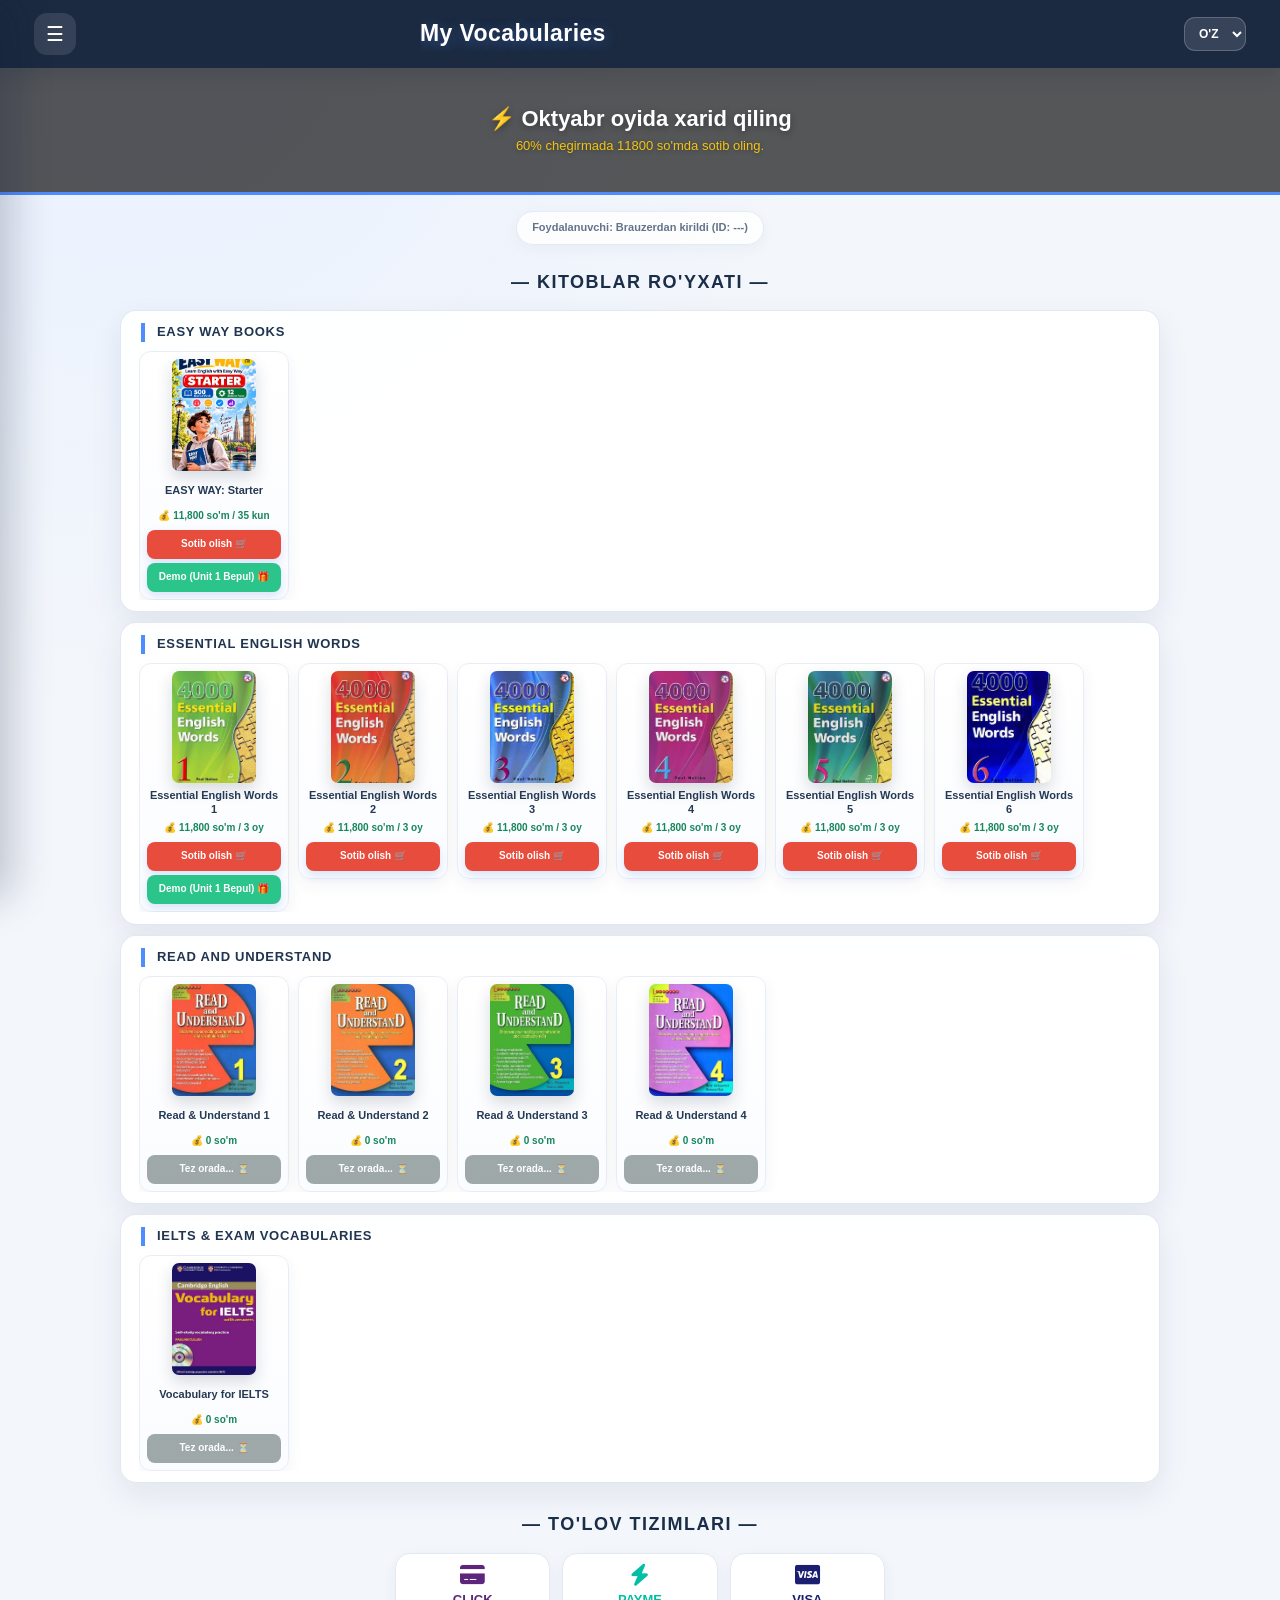
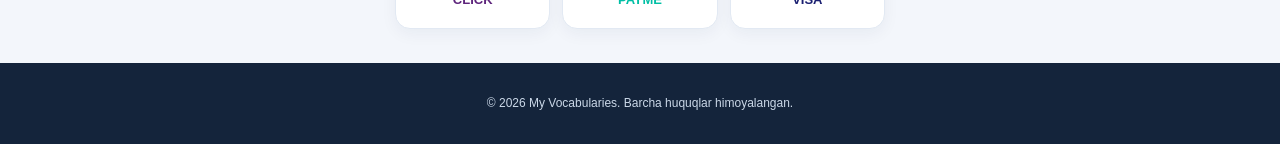
==== commit 5272771a: "Add files via upload" ====
--- a/index.html
+++ b/index.html
@@ -15,7 +15,7 @@
     <div class="sidebar" id="sidebarMenu">
         <div class="sidebar-header">
             <span id="m-menu-title">Menyu</span>
-            <button class="sidebar-close" onclick="toggleSidebar(false)">✕</button>
+            <button class="sidebar-close" aria-label="Menyuni yopish" onclick="toggleSidebar(false)">✕</button>
         </div>
         <div class="sidebar-menu">
             <p class="menu-title" id="m-cate-title">Kategoriyalar</p>
@@ -40,7 +40,7 @@
     </div>
 
     <div class="navbar">
-        <button class="burger-btn" onclick="toggleSidebar(true)">☰</button>
+        <button class="burger-btn" aria-label="Menyuni ochish" aria-controls="sidebarMenu" onclick="toggleSidebar(true)">☰</button>
         <div class="marquee-zone">
             <div class="logo-marquee">My Vocabularies</div>
         </div>
@@ -71,56 +71,44 @@
 
     <div class="user-badge" id="userInfo">Foydalanuvchi: Aniqlanmoqda...</div>
 
-    <div class="section-title" id="sec-title">— KITOBLAR RO'YXATI —</div>
-    
-    <div class="carousel-wrapper">
-        <button class="nav-btn prev" onclick="moveBooks(-1)"><i class="fa-solid fa-angle-left"></i></button>
-        <div class="books-slider" id="booksSlider">
-            
-           <div class="book-card">
-                <img src="eway1.jpg" class="book-img" alt="EASY WAY Starter">
-                <div class="book-title" id="t-book-17">EASY WAY: Starter</div>
-                <div class="book-price" id="p-price-17">💰 11,800 so'm/35 kun</div>
-                <button class="book-btn" id="btn-read-17">...</button>
-            </div>
-            <div class="book-card">
-                <img src="ess1.jpg" class="book-img" alt="Essential 1">
-                <div class="book-title" id="t-book-1">Essential English Words 1</div>
-                <div class="book-price" id="p-price-1">💰 18,000 so'm/3 oy</div>
-                <button class="book-btn" id="btn-read-1">...</button>
-            </div>
-            <div class="book-card">
-                <img src="ess2.jpg" class="book-img" alt="Essential 2">
-                <div class="book-title" id="t-book-2">Essential English Words 2</div>
-                <div class="book-price" id="p-price-2">💰 18,000 so'm/3 oy</div>
-                <button class="book-btn" id="btn-read-2">...</button>
-            </div>
-            <div class="book-card">
-                <img src="ess3.jpg" class="book-img" alt="Essential 3">
-                <div class="book-title" id="t-book-3">Essential English Words 3</div>
-                <div class="book-price" id="p-price-3">💰 18,000 so'm / 3 oy</div>
-                <button class="book-btn" id="btn-read-3">...</button>
-            </div>
-            <div class="book-card">
-                <img src="ess4.jpg" class="book-img" alt="Essential 4">
-                <div class="book-title" id="t-book-4">Essential English Words 4</div>
-                <div class="book-price" id="p-price-4">💰 18,000 so'm / 3 oy</div>
-                <button class="book-btn" id="btn-read-4">...</button>
-            </div>
-            <div class="book-card">
-                <img src="ess5.jpg" class="book-img" alt="Essential 5">
-                <div class="book-title" id="t-book-5">Essential English Words 5</div>
-                <div class="book-price" id="p-price-5">💰 18,000 so'm / 3 oy</div>
-                <button class="book-btn" id="btn-read-5">...</button>
-            </div>
-            <div class="book-card">
-                <img src="ess6.jpg" class="book-img" alt="Essential 6">
-                <div class="book-title" id="t-book-6">Essential English Words 6</div>
-                <div class="book-price" id="p-price-6">💰 18,000 so'm / 3 oy</div>
-                <button class="book-btn" id="btn-read-6">...</button>
-            </div>
-
-            <div class="book-card" style="display: none;">
+  <div class="section-title" id="sec-title">— KITOBLAR RO'YXATI —</div>
+
+    <!-- 1. EASY WAY KATEGORIYASI -->
+    <div class="category-section">
+        <div class="category-title">Easy Way Books</div>
+        <div class="cat-carousel-wrapper">
+            <button class="cat-nav-btn prev" onclick="moveCat('ewaySlider', -1)"><i class="fa-solid fa-angle-left"></i></button>
+            <div class="cat-books-slider" id="ewaySlider">
+                <div class="book-card" style="width: 160px; flex-shrink: 0;">
+                    <img src="eway1.jpg" class="book-img" alt="EASY WAY Starter">
+                    <div class="book-title" id="t-book-17">EASY WAY: Starter</div>
+                    <div class="book-price" id="p-price-17">💰 11,800 so'm</div>
+                    <button class="book-btn" id="btn-read-17">...</button>
+                </div>
+            </div>
+            <button class="cat-nav-btn next" onclick="moveCat('ewaySlider', 1)"><i class="fa-solid fa-angle-right"></i></button>
+        </div>
+    </div>
+
+    <!-- 2. ESSENTIAL ENGLISH WORDS KATEGORIYASI -->
+    <div class="category-section">
+        <div class="category-title">Essential English Words</div>
+        <div class="cat-carousel-wrapper">
+            <button class="cat-nav-btn prev" onclick="moveCat('essSlider', -1)"><i class="fa-solid fa-angle-left"></i></button>
+            <div class="cat-books-slider" id="essSlider">
+                <!-- Ess 1-6 -->
+                <div class="book-card" style="width: 160px; flex-shrink: 0;"><img src="ess1.jpg" class="book-img"><div class="book-title" id="t-book-1">Essential 1</div><div class="book-price" id="p-price-1">...</div><button class="book-btn" id="btn-read-1">...</button></div>
+                <div class="book-card" style="width: 160px; flex-shrink: 0;"><img src="ess2.jpg" class="book-img"><div class="book-title" id="t-book-2">Essential 2</div><div class="book-price" id="p-price-2">...</div><button class="book-btn" id="btn-read-2">...</button></div>
+                <div class="book-card" style="width: 160px; flex-shrink: 0;"><img src="ess3.jpg" class="book-img"><div class="book-title" id="t-book-3">Essential 3</div><div class="book-price" id="p-price-3">...</div><button class="book-btn" id="btn-read-3">...</button></div>
+                <div class="book-card" style="width: 160px; flex-shrink: 0;"><img src="ess4.jpg" class="book-img"><div class="book-title" id="t-book-4">Essential 4</div><div class="book-price" id="p-price-4">...</div><button class="book-btn" id="btn-read-4">...</button></div>
+                <div class="book-card" style="width: 160px; flex-shrink: 0;"><img src="ess5.jpg" class="book-img"><div class="book-title" id="t-book-5">Essential 5</div><div class="book-price" id="p-price-5">...</div><button class="book-btn" id="btn-read-5">...</button></div>
+                <div class="book-card" style="width: 160px; flex-shrink: 0;"><img src="ess6.jpg" class="book-img"><div class="book-title" id="t-book-6">Essential 6</div><div class="book-price" id="p-price-6">...</div><button class="book-btn" id="btn-read-6">...</button></div>
+            </div>
+            <button class="cat-nav-btn next" onclick="moveCat('essSlider', 1)"><i class="fa-solid fa-angle-right"></i></button>
+        </div>
+    </div>
+
+  <div class="book-card" style="display: none;">
                 <img src="solel.jpg" class="book-img" alt="Solution El">
                 <div class="book-title" id="t-book-7">Solution Elementary</div>
                 <div class="book-price" id="p-price-7">💰 25,000 so'm</div>
@@ -150,43 +138,32 @@
                 <div class="book-price" id="p-price-11">💰 25,000 so'm</div>
                 <button class="book-btn" id="btn-read-11">...</button>
             </div>
-
-            <div class="book-card">
-                <img src="read1.jpg" class="book-img" alt="Read 1">
-                <div class="book-title" id="t-book-12">Read & Understand 1</div>
-                <div class="book-price" id="p-price-12">💰 25,000 so'm</div>
-                <button class="book-btn" id="btn-read-12">...</button>
-            </div>
-            <div class="book-card">
-                <img src="read2.jpg" class="book-img" alt="Read 2">
-                <div class="book-title" id="t-book-13">Read & Understand 2</div>
-                <div class="book-price" id="p-price-13">💰 25,000 so'm</div>
-                <button class="book-btn" id="btn-read-13">...</button>
-            </div>
-            <div class="book-card">
-                <img src="read3.jpg" class="book-img" alt="Read 3">
-                <div class="book-title" id="t-book-14">Read & Understand 3</div>
-                <div class="book-price" id="p-price-14">💰 25,000 so'm</div>
-                <button class="book-btn" id="btn-read-14">...</button>
-            </div>
-            <div class="book-card">
-                <img src="read4.jpg" class="book-img" alt="Read 4">
-                <div class="book-title" id="t-book-15">Read & Understand 4</div>
-                <div class="book-price" id="p-price-15">💰 25,000 so'm</div>
-                <button class="book-btn" id="btn-read-15">...</button>
-            </div>
-
-            <div class="book-card">
-                <img src="ielt.jpg" class="book-img" alt="IELTS Voc">
-                <div class="book-title" id="t-book-16">Vocabulary for IELTS</div>
-                <div class="book-price" id="p-price-16">💰 25,000 so'm</div>
-                <button class="book-btn" id="btn-read-16">...</button>
-            </div>
-
-        </div>
-        <button class="nav-btn next" onclick="moveBooks(1)"><i class="fa-solid fa-angle-right"></i></button>
-    </div>
-
+    <!-- 4. READ AND UNDERSTAND KATEGORIYASI -->
+    <div class="category-section">
+        <div class="category-title">Read and Understand</div>
+        <div class="cat-carousel-wrapper">
+            <button class="cat-nav-btn prev" onclick="moveCat('readSlider', -1)"><i class="fa-solid fa-angle-left"></i></button>
+            <div class="cat-books-slider" id="readSlider">
+                <div class="book-card" style="width: 160px; flex-shrink: 0;"><img src="read1.jpg" class="book-img"><div class="book-title" id="t-book-12">Read 1</div><div class="book-price" id="p-price-12">...</div><button class="book-btn" id="btn-read-12">...</button></div>
+                <div class="book-card" style="width: 160px; flex-shrink: 0;"><img src="read2.jpg" class="book-img"><div class="book-title" id="t-book-13">Read 2</div><div class="book-price" id="p-price-13">...</div><button class="book-btn" id="btn-read-13">...</button></div>
+                <div class="book-card" style="width: 160px; flex-shrink: 0;"><img src="read3.jpg" class="book-img"><div class="book-title" id="t-book-14">Read 3</div><div class="book-price" id="p-price-14">...</div><button class="book-btn" id="btn-read-14">...</button></div>
+                <div class="book-card" style="width: 160px; flex-shrink: 0;"><img src="read4.jpg" class="book-img"><div class="book-title" id="t-book-15">Read 4</div><div class="book-price" id="p-price-15">...</div><button class="book-btn" id="btn-read-15">...</button></div>
+            </div>
+            <button class="cat-nav-btn next" onclick="moveCat('readSlider', 1)"><i class="fa-solid fa-angle-right"></i></button>
+        </div>
+    </div>
+
+    <!-- 5. IELTS & EXAM VOCABULARIES KATEGORIYASI -->
+    <div class="category-section">
+        <div class="category-title">IELTS & Exam Vocabularies</div>
+        <div class="cat-carousel-wrapper">
+            <button class="cat-nav-btn prev" onclick="moveCat('ieltSlider', -1)"><i class="fa-solid fa-angle-left"></i></button>
+            <div class="cat-books-slider" id="ieltSlider">
+                <div class="book-card" style="width: 160px; flex-shrink: 0;"><img src="ielt.jpg" class="book-img"><div class="book-title" id="t-book-16">Vocabulary for IELTS</div><div class="book-price" id="p-price-16">...</div><button class="book-btn" id="btn-read-16">...</button></div>
+            </div>
+            <button class="cat-nav-btn next" onclick="moveCat('ieltSlider', 1)"><i class="fa-solid fa-angle-right"></i></button>
+        </div>
+    </div>
     <div class="payment-section">
         <div class="section-title" id="pay-title">— TO'LOV TIZIMLARI —</div>
         <div class="payment-grid">
@@ -205,7 +182,7 @@
     <div class="modal-overlay" id="customModal">
         <div class="modal-box">
             <h3 id="modalTitle">Sotib olish</h3>
-            <p id="modalDesc">...</p>
+            <div id="modalDesc">...</div>
             <button class="modal-redirect-btn" id="modalRedirectLink" onclick="triggerTelegramLink()">Botga o'tish ➔</button>
             <button class="modal-close-btn" onclick="closeModal()">Yopish</button>
         </div>
@@ -215,15 +192,16 @@
         <p id="footer-text">© 2026 My Vocabularies. Barcha huquqlar himoyalangan.</p>
     </footer>
 
+    <script src="users.js"></script>
     <script>
         let currentLang = 'uz';
         let currentBookIndex = 0;
         const totalBooksCount = 17;
         let activeRedirectUrl = "";
 
-        const tg = window.Telegram.WebApp;
-        tg.expand();
-        const telegramUser = tg.initDataUnsafe?.user;
+        const tg = window.Telegram && window.Telegram.WebApp ? window.Telegram.WebApp : null;
+        if (tg && typeof tg.expand === 'function') tg.expand();
+        const telegramUser = tg && tg.initDataUnsafe ? tg.initDataUnsafe.user : null;
         let userId = 0;
 
         if (telegramUser) {
@@ -260,66 +238,40 @@
             else { sidebar.classList.remove("open"); overlay.style.display = "none"; }
         }
 
-        // Kitob karuseli: faqat ekranda ko'rinadigan kitoblar bo'yicha yuradi.
-        function getVisibleBookCards() {
-            const slider = document.getElementById("booksSlider");
-            if (!slider) return [];
-            return Array.from(slider.children).filter(card =>
-                card.classList.contains("book-card") && card.getClientRects().length > 0
-            );
-        }
-
         function jumpToBookIndex(index) {
             toggleSidebar(false);
-            const slider = document.getElementById("booksSlider");
-            if (!slider) return;
-
-            const allCards = Array.from(slider.children).filter(card => card.classList.contains("book-card"));
-            const visibleCards = getVisibleBookCards();
-            const requestedCard = allCards[index];
-            let targetIndex = visibleCards.indexOf(requestedCard);
-
-            // Yashirilgan kategoriya tanlansa, undan keyingi ko'rinadigan kitobga o'tadi.
-            if (targetIndex < 0) {
-                const nextVisible = allCards.slice(Math.max(0, index)).find(card => visibleCards.includes(card));
-                targetIndex = nextVisible ? visibleCards.indexOf(nextVisible) : visibleCards.length - 1;
-            }
-
-            currentBookIndex = Math.max(0, targetIndex);
-            renderCarouselPosition();
-        }
-
-        function renderCarouselPosition() {
-            const slider = document.getElementById("booksSlider");
-            const wrapper = slider ? slider.parentElement : null;
-            const cards = getVisibleBookCards();
-            if (!slider || !wrapper || !cards.length) return;
-
-            currentBookIndex = Math.max(0, Math.min(currentBookIndex, cards.length - 1));
-            const firstCard = cards[0];
-            const styles = window.getComputedStyle(slider);
-            const gap = parseFloat(styles.columnGap || styles.gap) || 0;
-            const step = firstCard.getBoundingClientRect().width + gap;
-            const maxOffset = Math.max(0, slider.scrollWidth - wrapper.clientWidth);
-            const offset = Math.min(currentBookIndex * step, maxOffset);
-            slider.style.transform = `translate3d(-${offset}px, 0, 0)`;
-        }
-
-        function moveBooks(direction) {
-            const cards = getVisibleBookCards();
-            if (!cards.length) return;
-            currentBookIndex += direction;
-            currentBookIndex = Math.max(0, Math.min(currentBookIndex, cards.length - 1));
-            renderCarouselPosition();
-        }
-
-        window.addEventListener("resize", renderCarouselPosition);
-
-        // users.js dagi premiumUsers ma'lumotini xavfsiz o'qish.
+            const categoryMap = {
+                0: 'ewaySlider',
+                1: 'essSlider',
+                7: null,
+                12: 'readSlider',
+                16: 'ieltSlider'
+            };
+            const sliderId = categoryMap[index];
+            if (!sliderId) {
+                document.getElementById('modalTitle').innerText = currentLang === 'uz' ? 'Solution Books' : 'Solution Books';
+                document.getElementById('modalDesc').innerText = currentLang === 'uz'
+                    ? 'Bu kategoriya hozircha asosiy sahifada ko‘rsatilmagan.'
+                    : 'This category is not currently displayed on the homepage.';
+                document.getElementById('modalRedirectLink').style.display = 'none';
+                document.getElementById('customModal').style.display = 'flex';
+                return;
+            }
+            const slider = document.getElementById(sliderId);
+            const section = slider ? slider.closest('.category-section') : null;
+            if (section) {
+                section.scrollIntoView({ behavior: 'smooth', block: 'center' });
+                section.classList.add('category-highlight');
+                window.setTimeout(() => section.classList.remove('category-highlight'), 1500);
+            }
+        }
+
+        // users.js dagi premiumUsers ma’lumotini window yoki global lexical scope’dan oladi.
+        // Bu usul const/let bilan e’lon qilingan premiumUsers uchun ham ishlaydi.
         function getPremiumUsersData() {
             try {
                 if (typeof premiumUsers !== "undefined" && premiumUsers) return premiumUsers;
-            } catch (error) { /* users.js hali mavjud bo'lmasligi mumkin */ }
+            } catch (error) { /* global data hali yuklanmagan bo‘lishi mumkin */ }
             return (window.premiumUsers && typeof window.premiumUsers === "object")
                 ? window.premiumUsers : {};
         }
@@ -329,9 +281,8 @@
             const key = String(userId || "");
             const record = database[key] ?? database[userId];
             if (Array.isArray(record)) return record.map(item => String(item).trim());
-            if (record && Array.isArray(record.books)) {
-                return record.books.map(item => String(item).trim());
-            }
+            // Ayrim users.js formatlarida kitoblar { books: [...] } ichida saqlanishi mumkin.
+            if (record && Array.isArray(record.books)) return record.books.map(item => String(item).trim());
             return [];
         }
 
@@ -339,11 +290,11 @@
             toggleSidebar(false);
             const userOwned = getCurrentUserBooks();
             const owned = booksData.filter(book => userOwned.includes(String(book.code)));
+            const title = document.getElementById("modalTitle");
             const desc = document.getElementById("modalDesc");
             const redirect = document.getElementById("modalRedirectLink");
 
-            document.getElementById("modalTitle").innerText =
-                currentLang === 'uz' ? "Obunalarim" : "My subscriptions";
+            title.innerText = currentLang === 'uz' ? "Obunalarim" : "My subscriptions";
             desc.innerHTML = "";
 
             if (!owned.length) {
@@ -387,9 +338,10 @@
         if (!btn) return;
 
         // 1. Foydalanuvchi ushbu kitobni sotib olganligini aniqlaymiz
-        const isPurchased = getCurrentUserBooks().includes(String(book.code));
-
-        const demoBooks = ["ess1", "solel", "read1", "ielt", "eway1"];
+        const userBooks = getCurrentUserBooks();
+        const isPurchased = userBooks.includes(String(book.code));
+
+        const demoBooks = ["ess1",  "read1", "ielt", "eway1"];
         let parentCard = btn.parentElement;
         let demoBtn = parentCard.querySelector('.demo-btn-free');
 
@@ -513,25 +465,100 @@
                 const element = document.getElementById(key);
                 if (element) element.innerText = translations[lang][key];
             }
-            localStorage.setItem('selectedLang', lang);
+            try { localStorage.setItem('selectedLang', lang); } catch (e) { /* storage may be blocked */ }
             checkBookAccess();
         }
 
-        let currentSlide = 0;
+
+        window.onload = function() {
+            let savedLang = 'uz';
+            try { savedLang = localStorage.getItem('selectedLang') || 'uz'; } catch (e) {}
+            document.querySelector('.lang-select').value = savedLang;
+            changeLanguage(savedLang);
+        }
+
+            let currentSlide = 0;
         setInterval(() => {
             currentSlide = (currentSlide + 1) % 3;
             const container = document.getElementById("sliderContainer");
             if(container) container.style.transform = `translateX(-${currentSlide * 100}vw)`;
         }, 5000);
 
-        window.onload = function() {
-            const savedLang = localStorage.getItem('selectedLang') || 'uz';
-            document.querySelector('.lang-select').value = savedLang;
-            changeLanguage(savedLang);
-        }
+// 2. KITOB KARUSELLARI: native horizontal scroll, Android/WebView bilan mos.
+var categorySliderIds = ['ewaySlider', 'essSlider', 'readSlider', 'ieltSlider'];
+
+function getCategorySlider(sliderId) {
+    var slider = document.getElementById(sliderId);
+    if (!slider) return null;
+    return { slider: slider, wrapper: slider.parentElement };
+}
+
+function updateCatButtons(sliderId) {
+    var data = getCategorySlider(sliderId);
+    if (!data) return;
+    var slider = data.slider;
+    var wrapper = data.wrapper;
+    var prev = wrapper.querySelector('.cat-nav-btn.prev');
+    var next = wrapper.querySelector('.cat-nav-btn.next');
+    var max = Math.max(0, slider.scrollWidth - slider.clientWidth);
+    var left = slider.scrollLeft;
+
+    if (prev) {
+        var showPrev = left > 3;
+        prev.style.setProperty('display', showPrev ? 'flex' : 'none', 'important');
+        prev.disabled = !showPrev;
+        prev.setAttribute('aria-hidden', showPrev ? 'false' : 'true');
+    }
+    if (next) {
+        var showNext = max > 3 && left < max - 3;
+        next.style.setProperty('display', showNext ? 'flex' : 'none', 'important');
+        next.disabled = !showNext;
+        next.setAttribute('aria-hidden', showNext ? 'false' : 'true');
+    }
+}
+
+function moveCat(sliderId, direction) {
+    var data = getCategorySlider(sliderId);
+    if (!data) return;
+    var slider = data.slider;
+    var card = slider.querySelector('.book-card');
+    var gap = parseFloat(window.getComputedStyle(slider).gap) || 10;
+    var step = card ? card.getBoundingClientRect().width + gap : slider.clientWidth * 0.8;
+    slider.scrollBy({ left: direction * step, behavior: 'smooth' });
+    // Update immediately and again after smooth scrolling has progressed.
+    window.setTimeout(function () { updateCatButtons(sliderId); }, 80);
+    window.setTimeout(function () { updateCatButtons(sliderId); }, 420);
+}
+
+function refreshCategorySliders() {
+    categorySliderIds.forEach(function (id) {
+        var data = getCategorySlider(id);
+        if (!data) return;
+        var slider = data.slider;
+        slider.addEventListener('scroll', function () { updateCatButtons(id); }, { passive: true });
+        updateCatButtons(id);
+    });
+}
+
+if (document.readyState === 'loading') {
+    document.addEventListener('DOMContentLoaded', refreshCategorySliders);
+} else {
+    refreshCategorySliders();
+}
+window.addEventListener('load', refreshCategorySliders);
+window.addEventListener('resize', refreshCategorySliders);
+
+    document.addEventListener('keydown', (event) => {
+        if (event.key === 'Escape') {
+            closeModal();
+            toggleSidebar(false);
+        }
+    });
+    document.getElementById('customModal').addEventListener('click', (event) => {
+        if (event.target.id === 'customModal') closeModal();
+    });
     </script>
 <!-- index_2.html -->
-<script src="users.js"></script> <!-- Asosiy skriptlardan oldin ulaysiz -->
-<script src="index.js"></script> <!-- yoki kodingiz turgan script -->
+<script src="index.js"></script>
 </body>
 </html>
--- a/index.css
+++ b/index.css
@@ -78,48 +78,154 @@
 .sub-menu .menu-item { font-size: 13px; padding: 8px 20px; color: #555; }
 .menu-sep { height: 1px; border-top: 1px solid #edf0f2; margin: 10px 0; }
 
-/* REKLAMA BANNERI */
+/* REKLAMA BANNERI (TUZATILGAN) */
 .hero-wrapper {
-    width: 100%; overflow: hidden; position: relative;
+    width: 100%; 
+    overflow: hidden; 
+    position: relative;
     background: linear-gradient(rgba(0,0,0,0.65), rgba(0,0,0,0.65)), url('https://images.unsplash.com/photo-1507842217343-583bb7270b66?q=80&w=1000') no-repeat center center/cover;
-    border-bottom: 3px solid var(--accent-color); z-index: 1;
-}
-.slider-container { display: flex; width: 300%; transition: transform 0.8s ease-in-out; }
-.slide { width: 100vw; box-sizing: border-box; color: white; text-align: center; padding: 25px 15px; min-height: 110px; display: flex; flex-direction: column; justify-content: center; flex-shrink: 0; }
-.slide h1 { font-size: 18px; margin: 0 0 5px 0; font-weight: bold; }
-.slide p { font-size: 12px; color: #f1c40f; margin: 0; }
+    border-bottom: 3px solid var(--accent-color); 
+    z-index: 1;
+    max-height: 140px;
+}
+.slider-container {
+    display: flex;
+    width: 300%;
+    transition: transform 0.6s ease-in-out;
+}
+.slide { 
+    width: 33.333%; 
+    box-sizing: border-box; 
+    color: white; 
+    text-align: center; 
+    padding: 15px 10px; 
+    min-height: 85px; 
+    display: flex; 
+    flex-direction: column; 
+    justify-content: center; 
+    flex-shrink: 0; 
+}
+.slide h1 { font-size: 16px; margin: 0 0 4px 0; font-weight: bold; }
+.slide p { font-size: 11px; color: #f1c40f; margin: 0; }
 
 /* BADGELAR */
 .user-badge { text-align: center; margin: 0; font-weight: bold; color: #2c3e50; font-size: 12px; background: #fff; padding: 8px; border-bottom: 1px solid #ddd; }
 .section-title { text-align: center; margin: 20px 0 10px 0; font-size: 16px; color: var(--primary-color); text-transform: uppercase; font-weight: bold; }
 
-/* ↔️ YONMA-YON KARUSEL TIZIMI */
-.carousel-wrapper { position: relative; width: 100%; max-width: 320px; margin: 0 auto; overflow: hidden; padding: 10px 0; z-index: 5; }
-.books-slider { display: flex; transition: transform 0.4s ease-out; width: auto; }
-.book-card { 
-    background: white; border: 1px solid #e0e0e0; border-radius: 8px; 
-    width: 280px; padding: 15px; margin: 0 20px;
-    text-align: center; box-shadow: 0 3px 8px rgba(0,0,0,0.05); box-sizing: border-box;
+/* 🏷️ KATEGORIYA BO'LIMLARI VA KARTALAR (IXCHAM VA TOZA) */
+.category-section {
+    margin: 15px auto;
+    padding: 12px 8px;
+    background: #ffffff;
+    border-radius: 10px;
+    box-shadow: 0 2px 8px rgba(0,0,0,0.05);
+    max-width: 360px;
+    box-sizing: border-box;
+}
+.category-title {
+    font-size: 14px;
+    font-weight: bold;
+    color: var(--primary-color);
+    margin: 0 0 10px 5px;
+    border-left: 4px solid var(--accent-color);
+    padding-left: 8px;
+    text-transform: uppercase;
+}
+
+/* Karusel konteyneri */
+.cat-carousel-wrapper {
+    position: relative;
+    width: 100%;
+    overflow: hidden;
+    padding: 0;
+    box-sizing: border-box;
+}
+.cat-books-slider {
+    display: flex;
+    gap: 10px;
+    transition: transform 0.4s ease-out;
+    width: max-content;
+}
+
+/* Kitob kartochkasi o'lchami (Besõnaqaylik yo'qotildi, optimal o'lchamda) */
+.book-card {
+    background: #fdfbf7;
+    border: 1px solid #e2e8f0;
+    border-radius: 8px;
+    width: 155px;
+    padding: 8px 6px;
+    text-align: center;
+    box-shadow: 0 2px 4px rgba(0,0,0,0.03);
+    box-sizing: border-box;
     flex-shrink: 0;
-}
-.book-img { width: 120px; height: 170px; margin: 0 auto 10px auto; display: block; border-radius: 4px; box-shadow: 2px 2px 8px rgba(0,0,0,0.25); object-fit: cover; }
-.book-title { font-size: 14px; margin: 5px 0; font-weight: bold; height: 40px; display: flex; align-items: center; justify-content: center; }
-.book-price { color: #27ae60; font-weight: bold; font-size: 15px; margin-bottom: 10px; }
-
+    display: flex;
+    flex-direction: column;
+    justify-content: space-between;
+}
+
+.book-img { 
+    width: 85px !important; 
+    height: 120px !important; 
+    margin: 0 auto 6px auto !important; 
+    display: block !important; 
+    border-radius: 4px !important; 
+    box-shadow: 1px 2px 5px rgba(0,0,0,0.18) !important; 
+    object-fit: cover !important; 
+}
+.book-title { 
+    font-size: 12px !important; 
+    margin: 2px 0 !important; 
+    font-weight: bold; 
+    line-height: 1.2;
+    min-height: 28px;
+    display: flex; 
+    align-items: center; 
+    justify-content: center; 
+}
+.book-price { 
+    color: #27ae60; 
+    font-weight: bold; 
+    font-size: 11px !important; 
+    margin-bottom: 6px !important; 
+}
 .book-btn { 
-    display: inline-block; color: white; padding: 10px; text-decoration: none; border-radius: 4px; font-weight: bold; width: 100%; font-size: 13px;
-    box-sizing: border-box; border: none; cursor: pointer; transition: 0.2s; text-align: center;
+    display: block; 
+    color: white; 
+    padding: 6px 4px !important; 
+    text-decoration: none; 
+    border-radius: 4px; 
+    font-weight: bold; 
+    width: 100%; 
+    font-size: 11px !important;
+    box-sizing: border-box; 
+    border: none; 
+    cursor: pointer; 
+    transition: 0.2s; 
+    text-align: center;
 }
 .book-btn:active { transform: scale(0.97); }
 
-/* NAVIGATSIYA TUGMALARI < > */
-.nav-btn {
-    position: absolute; top: 50%; transform: translateY(-50%); background: rgba(11, 29, 51, 0.85); color: white; border: none;
-    width: 36px; height: 36px; border-radius: 50%; font-size: 14px; font-weight: bold; cursor: pointer; z-index: 8; display: flex; align-items: center; justify-content: center;
-}
-.nav-btn:active { background: var(--accent-color); }
-.nav-btn.prev { left: 2px; }
-.nav-btn.next { right: 2px; }
+/* Navigatsiya tugmalari */
+.cat-nav-btn {
+    position: absolute;
+    top: 40%;
+    transform: translateY(-50%);
+    background: rgba(11, 29, 51, 0.88);
+    color: white;
+    border: none;
+    width: 28px;
+    height: 28px;
+    border-radius: 50%;
+    font-size: 11px;
+    cursor: pointer;
+    z-index: 10;
+    display: flex;
+    align-items: center;
+    justify-content: center;
+    box-shadow: 0 2px 6px rgba(0,0,0,0.25);
+}
+.cat-nav-btn.prev { left: 2px; }
+.cat-nav-btn.next { right: 2px; }
 
 /* TO'LOV TIZIMLARI */
 .payment-grid { display: flex; justify-content: center; gap: 10px; margin: 10px auto; padding: 0 15px; max-width: 340px; }
@@ -146,169 +252,563 @@
 
 @media (min-width: 768px) {
     .logo-marquee { font-size: 32px; } .slide h1 { font-size: 30px; }
-    .carousel-wrapper { max-width: 700px; } .nav-btn { display: none; }
-    .books-slider { justify-content: center; flex-wrap: wrap; }
-    .book-card { margin: 15px; }
-}
-
-
-/* ===== KITOB KARTOCHKALARI: oldingi dizayn, joriy bitta karuselga moslashtirildi ===== */
-.carousel-wrapper {
-    width: calc(100% - 24px) !important;
-    max-width: 700px !important;
-    margin: 0 auto !important;
-    padding: 2px 0 4px !important;
-    overflow: hidden !important;
-    position: relative !important;
-}
-.books-slider {
-    display: flex !important;
-    flex-wrap: nowrap !important;
-    justify-content: flex-start !important;
-    align-items: flex-start !important;
-    width: max-content !important;
-    max-width: none !important;
-    gap: 9px !important;
-    transition: transform .38s cubic-bezier(.2,.7,.25,1) !important;
-    will-change: transform;
-}
-.books-slider > .book-card {
-    flex: 0 0 134px !important;
-    width: 134px !important;
-    min-width: 134px !important;
-    min-height: 0 !important;
-    height: auto !important;
-    align-self: flex-start !important;
-    justify-content: flex-start !important;
-    margin: 0 !important;
-    padding: 7px 7px !important;
-    border: 1px solid #e8edf5 !important;
-    border-radius: 12px !important;
-    background: linear-gradient(180deg, #fff, #fbfcff) !important;
-    box-shadow: 0 5px 16px rgba(25,48,82,.06) !important;
-    box-sizing: border-box !important;
-    display: flex;
-    flex-direction: column;
-    transition: transform .22s, box-shadow .22s, border-color .22s;
-}
-.books-slider > .book-card:hover {
-    transform: translateY(-3px);
-    border-color: #c8dcff !important;
-    box-shadow: 0 10px 20px rgba(25,70,130,.11) !important;
-}
-.books-slider .book-img {
-    width: 74px !important;
-    height: 100px !important;
-    margin: 0 auto 5px !important;
-    display: block !important;
-    border-radius: 7px !important;
-    object-fit: cover !important;
-    box-shadow: 0 5px 12px rgba(20,35,58,.16) !important;
-}
-.books-slider .book-title {
-    min-height: 27px !important;
-    height: auto !important;
-    margin: 1px 0 3px !important;
-    color: #243954 !important;
-    font-size: 11px !important;
-    line-height: 1.2 !important;
-}
-.books-slider .book-price {
-    margin: 2px 0 6px !important;
-    color: #16865b !important;
-    font-size: 10px !important;
-}
-.books-slider .book-btn {
-    min-height: 29px !important;
-    padding: 6px 4px !important;
-    border-radius: 8px !important;
-    font-size: 10px !important;
-    line-height: 1.2 !important;
-}
-.books-slider .demo-btn-free { margin-top: 4px !important; }
-
-/* Aylana strelkalar — oldingi cat-nav-btn ko'rinishiga mos */
-.carousel-wrapper > .nav-btn {
-    display: flex !important;
-    position: absolute !important;
-    top: 44% !important;
-    transform: translateY(-50%) !important;
-    z-index: 20 !important;
-    width: 30px !important;
-    height: 30px !important;
-    padding: 0 !important;
-    border: 2px solid #fff !important;
-    border-radius: 50% !important;
-    background: #183454 !important;
-    color: #fff !important;
-    font-size: 12px !important;
-    box-shadow: 0 5px 14px rgba(14,34,62,.22) !important;
-    align-items: center !important;
-    justify-content: center !important;
-    cursor: pointer !important;
-    touch-action: manipulation;
-}
-.carousel-wrapper > .nav-btn.prev { left: 2px !important; }
-.carousel-wrapper > .nav-btn.next { right: 2px !important; }
-.carousel-wrapper > .nav-btn:active { background: #397be5 !important; }
-
-/* Obuna bo'lgan kitoblar ro'yxati */
-#modalDesc { white-space: normal !important; }
+    .category-section { max-width: 700px; }
+}
+
+
+/* ===== MY VOCABULARIES — VISUAL REFRESH ===== */
+:root {
+  --primary-color: #14243b;
+  --accent-color: #4f8cff;
+  --bg-color: #f3f6fb;
+  --drawer-width: 286px;
+  --ink: #17263c;
+  --muted: #718096;
+  --surface: #ffffff;
+  --line: #e6ebf2;
+  --shadow: 0 12px 32px rgba(24, 43, 72, .08);
+}
+* { box-sizing: border-box; }
+html { scroll-behavior: smooth; }
+body {
+  background: radial-gradient(circle at 10% 0%, #e9f1ff 0, transparent 34%), var(--bg-color);
+  color: var(--ink);
+  font-family: Inter, "Segoe UI", Arial, sans-serif;
+  line-height: 1.45;
+}
+button, select { font: inherit; }
+.navbar {
+  height: 68px; padding: 0 clamp(16px, 4vw, 34px);
+  background: rgba(20,36,59,.97); backdrop-filter: blur(14px);
+  box-shadow: 0 5px 22px rgba(11,29,51,.16);
+}
+.burger-btn {
+  width: 42px; height: 42px; border-radius: 13px;
+  background: rgba(255,255,255,.11); font-size: 20px;
+  transition: background .2s, transform .2s;
+}
+.burger-btn:hover { background: rgba(255,255,255,.2); transform: translateY(-1px); }
+.marquee-zone { width: min(58%, 420px); }
+.logo-marquee {
+  font-size: clamp(17px, 2.4vw, 23px); letter-spacing: .4px;
+  text-shadow: 0 3px 14px rgba(79,140,255,.38);
+  animation-duration: 12s;
+}
+.lang-select {
+  border: 1px solid rgba(255,255,255,.2); border-radius: 11px;
+  background: rgba(255,255,255,.12); padding: 8px 10px;
+  outline: none;
+}
+.sidebar {
+  width: min(var(--drawer-width), 88vw); left: calc(-1 * min(var(--drawer-width), 88vw));
+  border-radius: 0 22px 22px 0; overflow: hidden;
+  box-shadow: 12px 0 40px rgba(10,25,48,.22);
+}
+.sidebar-header {
+  min-height: 88px; padding: 24px 20px;
+  background: linear-gradient(135deg, #14243b, #244c7c);
+  font-size: 17px; letter-spacing: .2px;
+}
+.sidebar-close {
+  width: 34px; height: 34px; border-radius: 10px;
+  background: rgba(255,255,255,.12); transition: .2s;
+}
+.sidebar-close:hover { background: rgba(255,255,255,.24); }
+.sidebar-menu { padding: 16px 12px 22px; }
+.menu-title { padding: 12px 12px 7px; color: #91a0b4; letter-spacing: 1px; font-size: 10px; }
+.menu-item {
+  margin: 3px 0; padding: 12px 13px; border-radius: 12px;
+  color: #30435d; font-size: 13px; transition: .2s;
+}
+.menu-item:hover, .menu-item:focus-visible {
+  background: #edf4ff; color: #205bb5; outline: none; transform: translateX(2px);
+}
+.menu-item i { color: #4f8cff; font-size: 15px; }
+.sub-menu { padding-left: 0; }
+.menu-sep { border-color: #edf1f6; margin: 13px 5px; }
+.sidebar-overlay { backdrop-filter: blur(2px); }
+.hero-wrapper {
+  max-height: none; min-height: 142px;
+  background:
+    linear-gradient(115deg, rgba(13,31,55,.94), rgba(30,75,125,.82)),
+    url('https://images.unsplash.com/photo-1507842217343-583bb7270b66?q=80&w=1200') center/cover;
+  border-bottom: 0; position: relative; isolation: isolate;
+}
+.hero-wrapper:after {
+  content: ""; position: absolute; inset: auto 0 0; height: 3px;
+  background: linear-gradient(90deg, #62a0ff, #9bd4ff, #62a0ff);
+}
+.slider-container { width: 300%; }
+.slide { min-height: 142px; padding: 24px 16px; }
+.slide h1 { font-size: clamp(19px, 3vw, 27px); letter-spacing: -.3px; }
+.slide p { font-size: 13px; color: #dceaff; margin-top: 5px; }
+.user-badge {
+  display: table; max-width: calc(100% - 28px); margin: 16px auto 8px;
+  padding: 8px 15px; border: 1px solid #e5ebf4; border-radius: 999px;
+  background: rgba(255,255,255,.85); color: #63738a;
+  box-shadow: 0 4px 14px rgba(30,55,90,.04); font-size: 11px;
+}
+.section-title {
+  margin: 24px 0 15px; color: #1a2d49;
+  font-size: 18px; letter-spacing: 1.5px;
+}
+.category-section {
+  max-width: 1080px; width: calc(100% - 28px); margin: 16px auto;
+  padding: 20px 18px 18px; border: 1px solid rgba(222,230,241,.9);
+  border-radius: 20px; background: rgba(255,255,255,.94);
+  box-shadow: var(--shadow); transition: box-shadow .25s, border-color .25s;
+}
+.category-section.category-highlight {
+  border-color: #76a8ff; box-shadow: 0 0 0 4px rgba(79,140,255,.13), var(--shadow);
+}
+.category-title {
+  margin: 0 0 15px 2px; padding-left: 12px;
+  border-left: 4px solid var(--accent-color); color: #203550;
+  font-size: 14px; letter-spacing: .7px;
+}
+.cat-carousel-wrapper { padding: 3px 0 8px; }
+.cat-books-slider { gap: 14px; will-change: transform; }
+.book-card {
+  width: 168px !important; min-height: 252px; padding: 12px 10px;
+  border: 1px solid #e8edf5; border-radius: 15px;
+  background: linear-gradient(180deg, #fff, #fbfcff);
+  box-shadow: 0 5px 16px rgba(25,48,82,.06);
+  transition: transform .22s, box-shadow .22s, border-color .22s;
+}
+.book-card:hover {
+  transform: translateY(-5px); border-color: #c8dcff;
+  box-shadow: 0 13px 24px rgba(25,70,130,.12);
+}
+.book-img {
+  width: 104px !important; height: 142px !important; margin-bottom: 10px !important;
+  border-radius: 8px !important; box-shadow: 0 7px 16px rgba(20,35,58,.16) !important;
+}
+.book-title {
+  min-height: 34px; color: #243954; font-size: 12px !important; line-height: 1.35;
+}
+.book-price { color: #16865b; font-size: 11px !important; margin: 5px 0 9px !important; }
+.book-btn {
+  min-height: 34px; border-radius: 9px; padding: 8px 6px !important;
+  background: #397be5; font-size: 11px !important;
+  box-shadow: 0 4px 10px rgba(57,123,229,.18);
+}
+.book-btn:hover { filter: brightness(1.06); }
+.book-btn:disabled { box-shadow: none; opacity: .75; }
+.cat-nav-btn {
+  top: 48%; width: 34px; height: 34px; border: 2px solid #fff;
+  background: #183454; font-size: 13px; box-shadow: 0 5px 14px rgba(14,34,62,.22);
+}
+.cat-nav-btn:hover { background: #397be5; }
+.payment-section { max-width: 720px; margin: 28px auto; padding: 0 14px; }
+.payment-grid { max-width: 520px; gap: 12px; }
+.payment-card {
+  min-height: 76px; border: 1px solid #e2e9f3; border-radius: 15px;
+  box-shadow: 0 5px 16px rgba(25,48,82,.05); background: #fff;
+}
+.payment-card:hover { transform: translateY(-3px); box-shadow: 0 10px 22px rgba(25,48,82,.1); }
+.payment-card i { font-size: 22px; }
+.modal-overlay { padding: 18px; backdrop-filter: blur(5px); }
+.modal-box {
+  width: min(420px, 100%); max-width: 420px; padding: 25px;
+  border: 1px solid #e9eef6; border-radius: 20px;
+  box-shadow: 0 22px 70px rgba(5,20,42,.28);
+}
+.modal-box h3 { font-size: 20px; }
+.modal-box p { color: #52647c; font-size: 14px; line-height: 1.65; }
+.modal-redirect-btn, .modal-close-btn {
+  min-height: 42px; border: 0; border-radius: 11px; cursor: pointer;
+}
+.modal-redirect-btn { background: #2877df; box-shadow: 0 5px 14px rgba(40,119,223,.2); }
+.modal-close-btn { background: #eef2f7; color: #42536a; }
+footer { margin-top: 34px; padding: 20px 12px; color: #cbd8e8; font-size: 12px; }
+@media (min-width: 768px) {
+  .category-section { max-width: 1080px; padding: 22px 24px; }
+  .book-card { width: 180px !important; }
+  .book-img { width: 112px !important; height: 150px !important; }
+}
+@media (max-width: 480px) {
+  .navbar { height: 62px; }
+  .hero-wrapper, .slide { min-height: 124px; }
+  .category-section { width: calc(100% - 20px); padding: 15px 12px; border-radius: 16px; }
+  .book-card { width: 154px !important; min-height: 238px; }
+  .book-img { width: 94px !important; height: 132px !important; }
+  .payment-card { font-size: 11px; }
+}
+@media (prefers-reduced-motion: reduce) {
+  *, *::before, *::after { scroll-behavior: auto !important; animation-duration: .01ms !important; transition-duration: .01ms !important; }
+}
+
+
+/* ===== COMPACT BOOK LAYOUT + RESPONSIVE TUNING ===== */
+.category-section {
+  width: min(100% - 24px, 1040px);
+  margin: 12px auto;
+  padding: 14px 14px 12px;
+  border-radius: 16px;
+}
+.category-title { margin-bottom: 10px; font-size: 13px; }
+.cat-carousel-wrapper { padding: 2px 0 4px; }
+.cat-books-slider { align-items: flex-start; gap: 10px; }
+.book-card {
+  width: 142px !important;
+  min-height: 0 !important;
+  height: auto !important;
+  align-self: flex-start;
+  justify-content: flex-start;
+  padding: 9px 8px !important;
+  border-radius: 13px;
+}
+.book-img {
+  width: 88px !important; height: 120px !important;
+  margin: 0 auto 7px !important;
+  border-radius: 7px !important;
+}
+.book-title {
+  min-height: 30px !important;
+  margin: 2px 0 4px !important;
+  font-size: 11px !important;
+}
+.book-price { margin: 3px 0 7px !important; font-size: 10px !important; }
+.book-btn { min-height: 32px; padding: 7px 5px !important; font-size: 10px !important; border-radius: 8px; }
+.demo-btn-free { margin-top: 5px !important; }
+.cat-nav-btn { top: 44%; width: 30px; height: 30px; }
+.hero-wrapper { min-height: 116px; }
+.hero-wrapper .slider-container { width: 400%; }
+.hero-wrapper .slide { width: 25%; min-height: 116px; padding: 17px 12px; }
+@media (min-width: 768px) {
+  .category-section { padding: 16px 18px 14px; }
+  .book-card { width: 150px !important; }
+  .book-img { width: 94px !important; height: 128px !important; }
+}
+@media (max-width: 480px) {
+  .category-section { width: calc(100% - 20px); padding: 12px 10px 10px; margin: 10px auto; }
+  .book-card { width: 138px !important; }
+  .book-img { width: 84px !important; height: 114px !important; }
+  .hero-wrapper, .hero-wrapper .slide { min-height: 108px; }
+  .hero-wrapper .slide h1 { font-size: 17px; }
+  .hero-wrapper .slide p { font-size: 11px; }
+}
+
+
+/* ===== INTEGRATED AD BANNER: reference background + current site design ===== */
+.hero-wrapper {
+  width: 100%;
+  min-height: 116px;
+  max-height: none;
+  overflow: hidden;
+  position: relative;
+  isolation: isolate;
+  background:
+    linear-gradient(rgba(0,0,0,.65), rgba(0,0,0,.65)),
+    url('https://images.unsplash.com/photo-1507842217343-583bb7270b66?q=80&w=1200') no-repeat center center / cover;
+  border-bottom: 3px solid var(--accent-color);
+}
+.hero-wrapper::after { content: none !important; }
+.hero-wrapper .slider-container {
+  display: flex;
+  width: 400%;
+  transition: transform .65s cubic-bezier(.22,.75,.25,1);
+  will-change: transform;
+}
+.hero-wrapper .slide {
+  width: 25%;
+  min-height: 116px;
+  flex: 0 0 25%;
+  box-sizing: border-box;
+  display: flex;
+  flex-direction: column;
+  justify-content: center;
+  align-items: center;
+  padding: 17px 14px;
+  color: #fff;
+  text-align: center;
+  font-family: "Segoe UI", Arial, sans-serif;
+}
+.hero-wrapper .slide h1 {
+  margin: 0 0 5px;
+  color: #fff;
+  font-family: "Segoe UI", Arial, sans-serif;
+  font-size: clamp(17px, 2.5vw, 20px);
+  line-height: 1.25;
+  font-weight: 700;
+  letter-spacing: 0;
+  text-shadow: 0 2px 7px rgba(0,0,0,.35);
+}
+.hero-wrapper .slide p {
+  margin: 0;
+  color: #f1c40f;
+  font-family: "Segoe UI", Arial, sans-serif;
+  font-size: 12px;
+  line-height: 1.4;
+  font-weight: 500;
+  text-shadow: 0 1px 4px rgba(0,0,0,.35);
+}
+
+/* ===== SHORTER BOOK CARDS ===== */
+.category-section {
+  padding-top: 12px;
+  padding-bottom: 10px;
+  margin-top: 10px;
+  margin-bottom: 10px;
+}
+.category-title { margin-bottom: 8px; }
+.cat-carousel-wrapper { padding-top: 1px; padding-bottom: 2px; }
+.cat-books-slider { align-items: flex-start; gap: 9px; }
+.book-card {
+  min-height: 0 !important;
+  height: auto !important;
+  padding: 7px 7px !important;
+  border-radius: 12px;
+}
+.book-img {
+  width: 78px !important;
+  height: 106px !important;
+  margin: 0 auto 5px !important;
+}
+.book-title {
+  min-height: 27px !important;
+  margin: 1px 0 3px !important;
+  line-height: 1.2 !important;
+}
+.book-price { margin: 2px 0 6px !important; }
+.book-btn {
+  min-height: 29px !important;
+  padding: 6px 4px !important;
+  line-height: 1.2;
+}
+.demo-btn-free { margin-top: 4px !important; }
+
+@media (min-width: 768px) {
+  .hero-wrapper, .hero-wrapper .slide { min-height: 124px; }
+  .hero-wrapper .slide { padding: 19px 18px; }
+  .hero-wrapper .slide h1 { font-size: 22px; }
+  .hero-wrapper .slide p { font-size: 13px; }
+  .book-card { width: 146px !important; }
+  .book-img { width: 84px !important; height: 112px !important; }
+}
+@media (max-width: 480px) {
+  .hero-wrapper, .hero-wrapper .slide { min-height: 108px; }
+  .hero-wrapper .slide { padding: 14px 12px; }
+  .hero-wrapper .slide h1 { font-size: 16px; }
+  .hero-wrapper .slide p { font-size: 11px; }
+  .book-card { width: 134px !important; }
+  .book-img { width: 74px !important; height: 100px !important; }
+}
+
+
+/* ===== FINAL FIXES: reliable carousels, seamless banner, clickable subscriptions ===== */
+.hero-wrapper {
+  overflow: hidden;
+  position: relative;
+}
+.hero-wrapper .slider-container {
+  width: 100% !important;
+  display: flex !important;
+  flex-wrap: nowrap !important;
+}
+.hero-wrapper .slider-container > .slide {
+  flex: 0 0 100% !important;
+  width: 100% !important;
+  min-width: 100% !important;
+  box-sizing: border-box !important;
+}
+.cat-carousel-wrapper {
+  overflow: hidden !important;
+  position: relative;
+  width: 100%;
+}
+.cat-books-slider {
+  display: flex !important;
+  flex-wrap: nowrap !important;
+  width: max-content !important;
+  max-width: none !important;
+  transition: transform .38s cubic-bezier(.2,.7,.25,1) !important;
+  will-change: transform;
+}
+.cat-books-slider > .book-card {
+  flex: 0 0 auto !important;
+}
+.cat-nav-btn {
+  z-index: 20 !important;
+  cursor: pointer;
+  touch-action: manipulation;
+}
+.cat-nav-btn:disabled {
+  pointer-events: none;
+}
 #modalDesc .owned-books-intro {
-    margin: 0 0 10px;
-    color: #526174;
-    font-size: 13px;
-    line-height: 1.45;
+  margin: 0 0 10px;
+  color: #526174;
+  font-size: 13px;
+  line-height: 1.45;
 }
 #modalDesc .owned-books-list {
-    display: flex;
-    flex-direction: column;
-    gap: 8px;
-    max-height: 48vh;
-    overflow-y: auto;
-    padding: 2px 3px 4px;
+  display: flex;
+  flex-direction: column;
+  gap: 8px;
+  max-height: 48vh;
+  overflow-y: auto;
+  padding: 2px 3px 4px;
 }
 #modalDesc .owned-book-link {
-    display: flex;
-    align-items: center;
-    gap: 10px;
-    width: 100%;
-    box-sizing: border-box;
-    padding: 11px 12px;
-    border: 1px solid #dce6f2;
-    border-radius: 11px;
-    background: #f7faff;
-    color: #183454;
-    text-decoration: none;
-    text-align: left;
-    font-size: 14px;
-    font-weight: 650;
-    transition: background .2s, border-color .2s, transform .2s;
+  display: flex;
+  align-items: center;
+  gap: 10px;
+  width: 100%;
+  box-sizing: border-box;
+  padding: 11px 12px;
+  border: 1px solid #dce6f2;
+  border-radius: 11px;
+  background: #f7faff;
+  color: #183454;
+  text-decoration: none;
+  text-align: left;
+  font-size: 14px;
+  font-weight: 650;
+  transition: background .2s, border-color .2s, transform .2s;
 }
 #modalDesc .owned-book-link:active {
-    transform: scale(.985);
-    background: #eaf2ff;
+  transform: scale(.985);
+  background: #eaf2ff;
 }
 #modalDesc .owned-book-icon { font-size: 19px; flex: 0 0 auto; }
 #modalDesc .owned-book-name { flex: 1; min-width: 0; }
 #modalDesc .owned-book-arrow { color: #397be5; font-size: 24px; line-height: 1; }
 
+#modalDesc { font-size:13px; color:#555; margin-bottom:20px; line-height:1.4; text-align:left; white-space:normal; }
+
+
+/* ===== FINAL CAROUSEL + BANNER PATCH (native scroll / WebView safe) ===== */
+.hero-wrapper {
+  overflow: hidden !important;
+  position: relative !important;
+}
+.hero-wrapper #sliderContainer {
+  display: flex !important;
+  width: 100% !important;
+  flex-wrap: nowrap !important;
+  transition: transform 600ms ease-in-out !important;
+  will-change: transform;
+}
+.hero-wrapper #sliderContainer > .slide {
+  display: flex !important;
+  flex: 0 0 100% !important;
+  width: 100% !important;
+  min-width: 100% !important;
+  box-sizing: border-box !important;
+}
+.cat-carousel-wrapper {
+  display: flex !important;
+  align-items: center !important;
+  overflow: hidden !important;
+  position: relative !important;
+  width: 100% !important;
+}
+.cat-carousel-wrapper > .cat-books-slider {
+  display: flex !important;
+  flex: 1 1 auto !important;
+  width: 100% !important;
+  max-width: 100% !important;
+  min-width: 0 !important;
+  overflow-x: auto !important;
+  overflow-y: hidden !important;
+  flex-wrap: nowrap !important;
+  scroll-behavior: smooth;
+  -webkit-overflow-scrolling: touch;
+  scrollbar-width: none;
+  transform: none !important;
+  gap: 9px !important;
+}
+.cat-carousel-wrapper > .cat-books-slider::-webkit-scrollbar {
+  display: none !important;
+  width: 0 !important;
+  height: 0 !important;
+}
+.cat-carousel-wrapper > .cat-books-slider > .book-card {
+  flex: 0 0 134px !important;
+  width: 134px !important;
+  min-width: 134px !important;
+}
+.cat-carousel-wrapper > .cat-nav-btn.prev {
+  display: none !important;
+}
+.cat-carousel-wrapper > .cat-nav-btn {
+  flex: 0 0 30px;
+  z-index: 5 !important;
+  cursor: pointer;
+  touch-action: manipulation;
+}
+.cat-carousel-wrapper > .cat-nav-btn.prev[style*="display: flex"] {
+  display: flex !important;
+}
 @media (min-width: 768px) {
-    .books-slider > .book-card {
-        flex-basis: 150px !important;
-        width: 150px !important;
-        min-width: 150px !important;
-    }
-    .books-slider .book-img {
-        width: 84px !important;
-        height: 112px !important;
-    }
-}
-@media (max-width: 480px) {
-    .carousel-wrapper { width: calc(100% - 20px) !important; }
-    .books-slider > .book-card {
-        flex-basis: 134px !important;
-        width: 134px !important;
-        min-width: 134px !important;
-    }
-}
+  .cat-carousel-wrapper > .cat-books-slider > .book-card {
+    flex-basis: 150px !important;
+    width: 150px !important;
+    min-width: 150px !important;
+  }
+}
+
+
+/* ===== BANNER FINAL: robust CSS-driven seamless carousel ===== */
+.hero-wrapper {
+  display: block !important;
+  width: 100% !important;
+  overflow: hidden !important;
+  position: relative !important;
+}
+.hero-wrapper #sliderContainer.banner-running {
+  display: flex !important;
+  flex-wrap: nowrap !important;
+  width: 400% !important;
+  max-width: none !important;
+  transform: translate3d(0,0,0);
+  animation: vocabBannerLoop 16s infinite !important;
+  animation-timing-function: ease-in-out !important;
+  will-change: transform;
+}
+.hero-wrapper #sliderContainer.banner-running > .slide {
+  display: flex !important;
+  flex: 0 0 25% !important;
+  width: 25% !important;
+  min-width: 25% !important;
+  max-width: 25% !important;
+  box-sizing: border-box !important;
+}
+@keyframes vocabBannerLoop {
+  0%, 22%   { transform: translate3d(0,0,0); }
+  25%, 47%  { transform: translate3d(-25%,0,0); }
+  50%, 72%  { transform: translate3d(-50%,0,0); }
+  75%, 97%  { transform: translate3d(-75%,0,0); }
+  100%      { transform: translate3d(-75%,0,0); }
+}
+@media (prefers-reduced-motion: reduce) {
+  .hero-wrapper #sliderContainer.banner-running {
+    animation-duration: 24s !important;
+  }
+}
+
+/* ===== BANNER: working 3-slide rotation (kept separate from book layout) ===== */
+.hero-wrapper {
+  display: block !important;
+  width: 100% !important;
+  overflow: hidden !important;
+  position: relative !important;
+}
+.hero-wrapper #sliderContainer {
+  display: flex !important;
+  flex-wrap: nowrap !important;
+  width: 300% !important;
+  max-width: none !important;
+  transition: transform 0.8s ease-in-out !important;
+  animation: none !important;
+  will-change: transform;
+}
+.hero-wrapper #sliderContainer > .slide {
+  display: flex !important;
+  flex: 0 0 100vw !important;
+  width: 100vw !important;
+  min-width: 100vw !important;
+  max-width: 100vw !important;
+  box-sizing: border-box !important;
+}
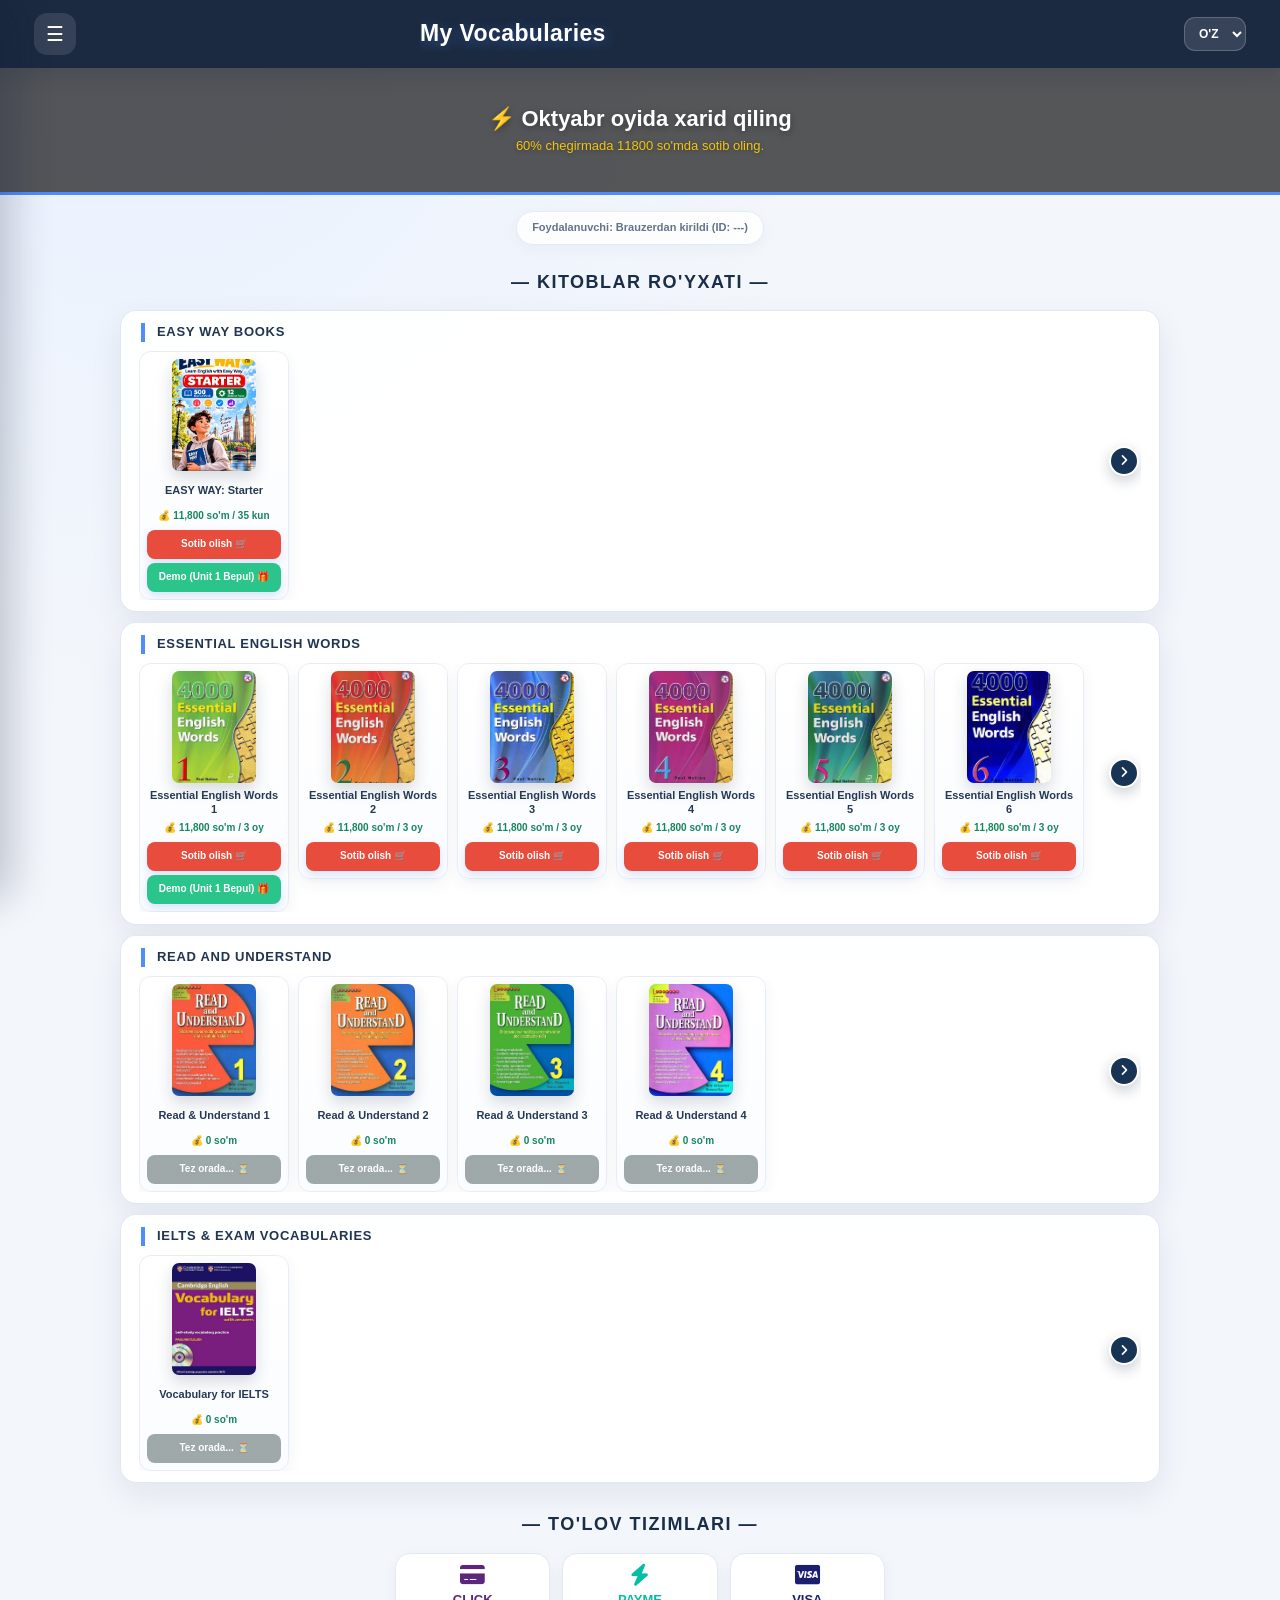
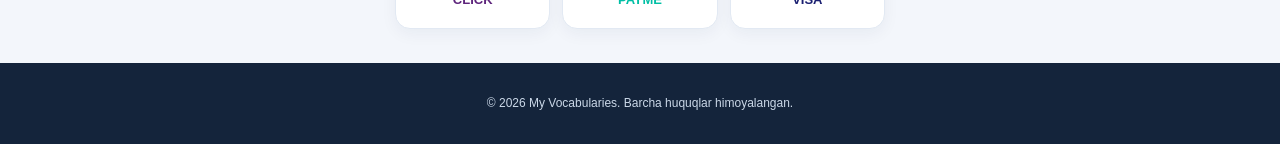
==== commit 46bf3372: "Add files via upload" ====
--- a/index.html
+++ b/index.html
@@ -477,13 +477,41 @@
             changeLanguage(savedLang);
         }
 
-            let currentSlide = 0;
-        setInterval(() => {
-            currentSlide = (currentSlide + 1) % 3;
-            const container = document.getElementById("sliderContainer");
-            if(container) container.style.transform = `translateX(-${currentSlide * 100}vw)`;
-        }, 5000);
-
+      // 1. BANNER: CSS animatsiyali cheksiz karusel (3 banner + 1 klon).
+(function () {
+    function initBanner() {
+        var track = document.getElementById("sliderContainer");
+        if (!track || track.getAttribute("data-banner-ready") === "1") return;
+
+        var slides = [];
+        for (var i = 0; i < track.children.length; i++) {
+            if (track.children[i].classList.contains("slide") &&
+                !track.children[i].classList.contains("slide-clone")) {
+                slides.push(track.children[i]);
+            }
+        }
+        if (slides.length !== 3) {
+            // Agar bannerlar soni keyin o'zgarsa ham mavjud slaydlarni aylantirish.
+            if (slides.length < 2) return;
+        }
+
+        var clone = slides[0].cloneNode(true);
+        clone.classList.add("slide-clone");
+        clone.setAttribute("aria-hidden", "true");
+        var ids = clone.querySelectorAll("[id]");
+        for (var j = 0; j < ids.length; j++) ids[j].removeAttribute("id");
+        track.appendChild(clone);
+
+        track.setAttribute("data-banner-ready", "1");
+        track.classList.add("banner-running");
+    }
+
+    if (document.readyState === "loading") {
+        document.addEventListener("DOMContentLoaded", initBanner);
+    } else {
+        initBanner();
+    }
+})();
 // 2. KITOB KARUSELLARI: native horizontal scroll, Android/WebView bilan mos.
 var categorySliderIds = ['ewaySlider', 'essSlider', 'readSlider', 'ieltSlider'];
 
--- a/index.css
+++ b/index.css
@@ -787,28 +787,3 @@
     animation-duration: 24s !important;
   }
 }
-
-/* ===== BANNER: working 3-slide rotation (kept separate from book layout) ===== */
-.hero-wrapper {
-  display: block !important;
-  width: 100% !important;
-  overflow: hidden !important;
-  position: relative !important;
-}
-.hero-wrapper #sliderContainer {
-  display: flex !important;
-  flex-wrap: nowrap !important;
-  width: 300% !important;
-  max-width: none !important;
-  transition: transform 0.8s ease-in-out !important;
-  animation: none !important;
-  will-change: transform;
-}
-.hero-wrapper #sliderContainer > .slide {
-  display: flex !important;
-  flex: 0 0 100vw !important;
-  width: 100vw !important;
-  min-width: 100vw !important;
-  max-width: 100vw !important;
-  box-sizing: border-box !important;
-}
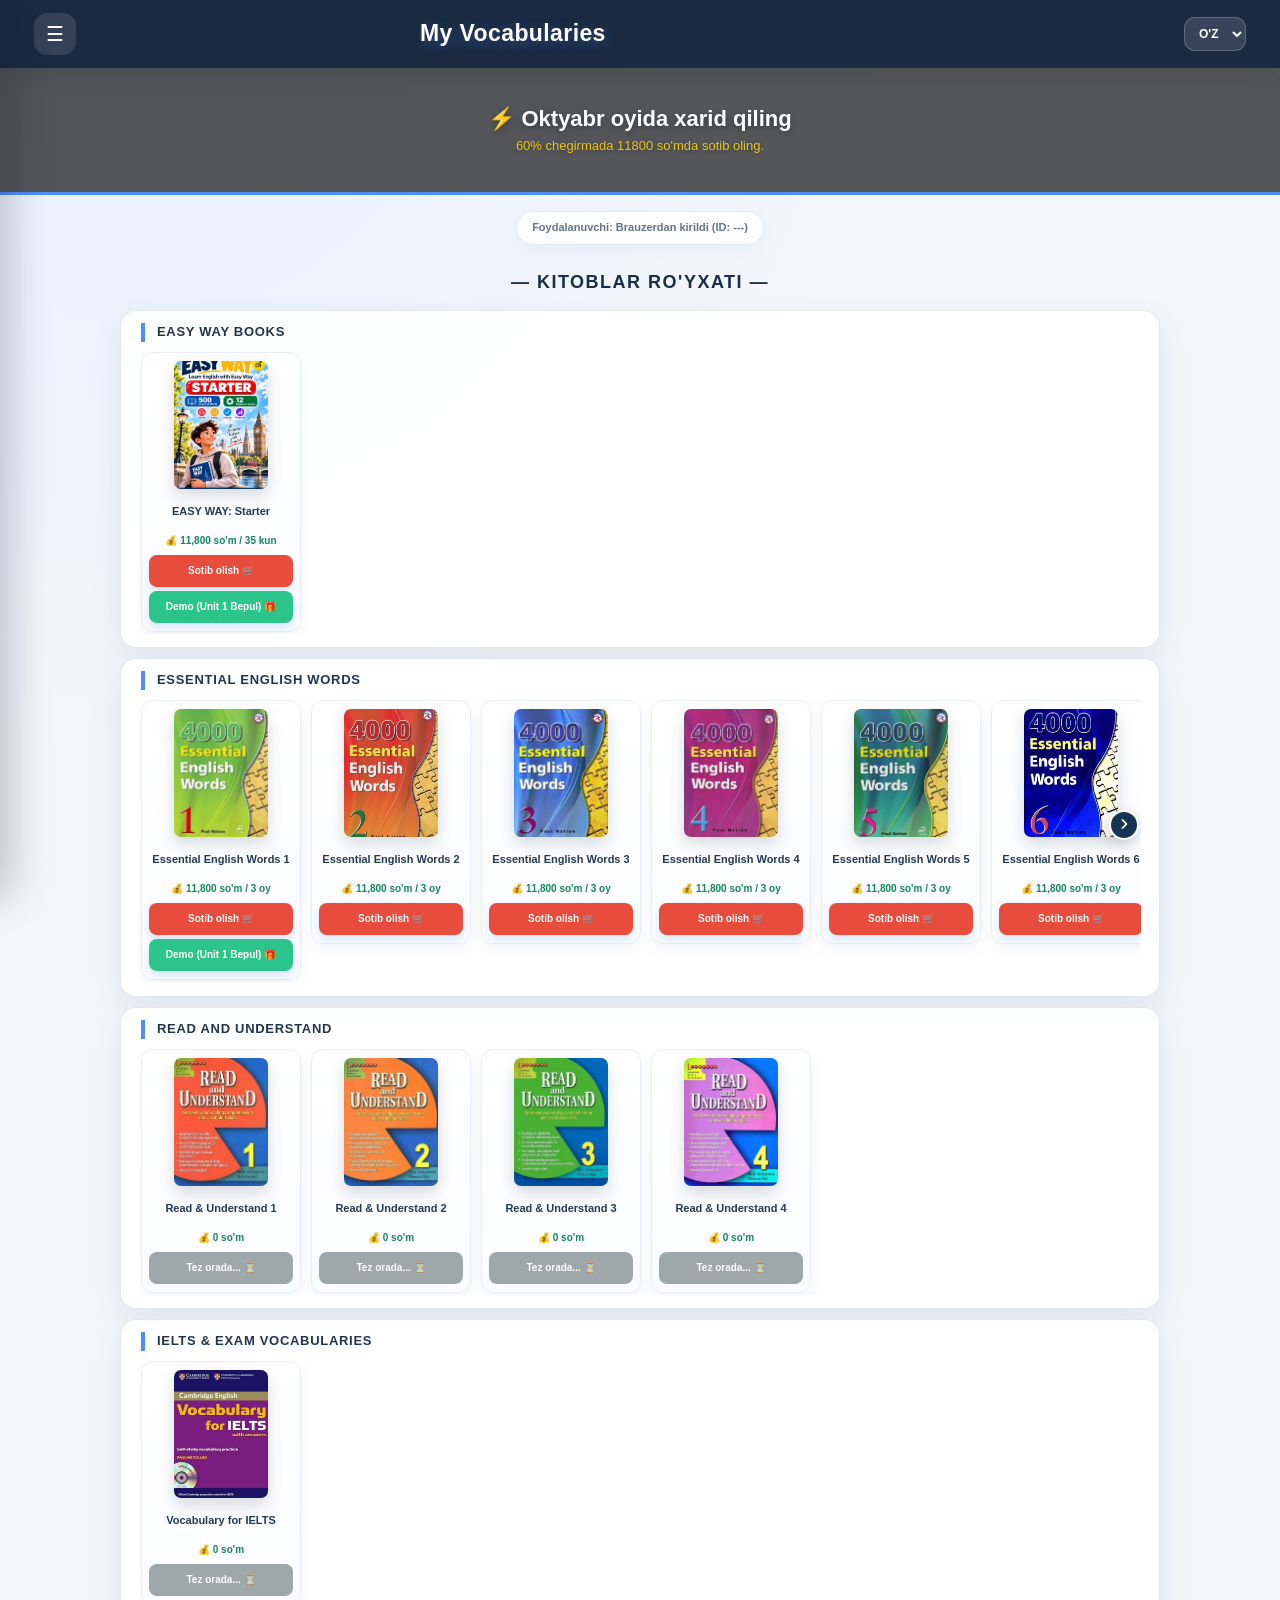
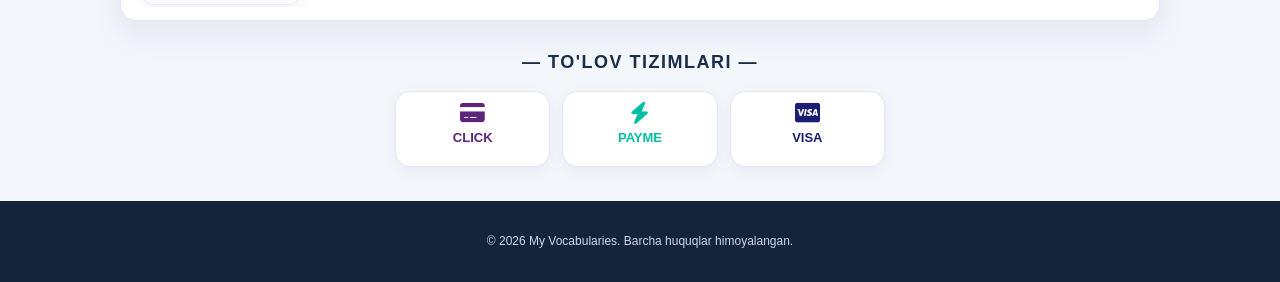
==== commit 5201e6dc: "Add files via upload" ====
--- a/index.html
+++ b/index.html
@@ -477,41 +477,13 @@
             changeLanguage(savedLang);
         }
 
-      // 1. BANNER: CSS animatsiyali cheksiz karusel (3 banner + 1 klon).
-(function () {
-    function initBanner() {
-        var track = document.getElementById("sliderContainer");
-        if (!track || track.getAttribute("data-banner-ready") === "1") return;
-
-        var slides = [];
-        for (var i = 0; i < track.children.length; i++) {
-            if (track.children[i].classList.contains("slide") &&
-                !track.children[i].classList.contains("slide-clone")) {
-                slides.push(track.children[i]);
-            }
-        }
-        if (slides.length !== 3) {
-            // Agar bannerlar soni keyin o'zgarsa ham mavjud slaydlarni aylantirish.
-            if (slides.length < 2) return;
-        }
-
-        var clone = slides[0].cloneNode(true);
-        clone.classList.add("slide-clone");
-        clone.setAttribute("aria-hidden", "true");
-        var ids = clone.querySelectorAll("[id]");
-        for (var j = 0; j < ids.length; j++) ids[j].removeAttribute("id");
-        track.appendChild(clone);
-
-        track.setAttribute("data-banner-ready", "1");
-        track.classList.add("banner-running");
-    }
-
-    if (document.readyState === "loading") {
-        document.addEventListener("DOMContentLoaded", initBanner);
-    } else {
-        initBanner();
-    }
-})();
+            let currentSlide = 0;
+        setInterval(() => {
+            currentSlide = (currentSlide + 1) % 3;
+            const container = document.getElementById("sliderContainer");
+            if(container) container.style.transform = `translateX(-${currentSlide * 100}vw)`;
+        }, 5000);
+
 // 2. KITOB KARUSELLARI: native horizontal scroll, Android/WebView bilan mos.
 var categorySliderIds = ['ewaySlider', 'essSlider', 'readSlider', 'ieltSlider'];
 
--- a/index.css
+++ b/index.css
@@ -787,3 +787,115 @@
     animation-duration: 24s !important;
   }
 }
+
+/* ===== BANNER: working 3-slide rotation (kept separate from book layout) ===== */
+.hero-wrapper {
+  display: block !important;
+  width: 100% !important;
+  overflow: hidden !important;
+  position: relative !important;
+}
+.hero-wrapper #sliderContainer {
+  display: flex !important;
+  flex-wrap: nowrap !important;
+  width: 300% !important;
+  max-width: none !important;
+  transition: transform 0.8s ease-in-out !important;
+  animation: none !important;
+  will-change: transform;
+}
+.hero-wrapper #sliderContainer > .slide {
+  display: flex !important;
+  flex: 0 0 100vw !important;
+  width: 100vw !important;
+  min-width: 100vw !important;
+  max-width: 100vw !important;
+  box-sizing: border-box !important;
+}
+
+/* ===== SCREENSHOT MATCH: book rows and overlay arrows ===== */
+.category-section {
+  width: min(100% - 24px, 1040px) !important;
+  box-sizing: border-box !important;
+}
+.cat-carousel-wrapper {
+  display: block !important;
+  position: relative !important;
+  width: 100% !important;
+  overflow: hidden !important;
+  padding: 2px 0 4px !important;
+}
+.cat-carousel-wrapper > .cat-books-slider {
+  display: flex !important;
+  flex: 0 0 100% !important;
+  width: 100% !important;
+  max-width: 100% !important;
+  min-width: 0 !important;
+  gap: 10px !important;
+  overflow-x: auto !important;
+  overflow-y: hidden !important;
+  padding: 0 2px 2px !important;
+  box-sizing: border-box !important;
+  scroll-behavior: smooth !important;
+  -webkit-overflow-scrolling: touch !important;
+  scrollbar-width: none !important;
+  transform: none !important;
+}
+.cat-carousel-wrapper > .cat-books-slider::-webkit-scrollbar {
+  display: none !important;
+}
+.cat-carousel-wrapper > .cat-books-slider > .book-card {
+  flex: 0 0 146px !important;
+  width: 146px !important;
+  min-width: 146px !important;
+  max-width: 146px !important;
+  min-height: 0 !important;
+  height: auto !important;
+  padding: 8px 7px !important;
+  box-sizing: border-box !important;
+}
+.cat-carousel-wrapper > .cat-books-slider > .book-card .book-img {
+  display: block !important;
+  width: 82px !important;
+  height: 112px !important;
+  object-fit: cover !important;
+  margin: 0 auto 6px !important;
+}
+.cat-carousel-wrapper > .cat-books-slider > .book-card .book-title {
+  min-height: 30px !important;
+  font-size: 11px !important;
+  line-height: 1.25 !important;
+  margin: 2px 0 4px !important;
+}
+.cat-carousel-wrapper > .cat-books-slider > .book-card .book-price {
+  font-size: 10px !important;
+  margin: 3px 0 6px !important;
+}
+.cat-carousel-wrapper > .cat-books-slider > .book-card .book-btn {
+  min-height: 32px !important;
+  padding: 7px 4px !important;
+  font-size: 10px !important;
+}
+.cat-carousel-wrapper > .cat-nav-btn {
+  position: absolute !important;
+  top: 44% !important;
+  transform: translateY(-50%) !important;
+  width: 30px !important;
+  height: 30px !important;
+  z-index: 30 !important;
+  flex: none !important;
+}
+.cat-carousel-wrapper > .cat-nav-btn.prev { left: 2px !important; }
+.cat-carousel-wrapper > .cat-nav-btn.next { right: 2px !important; }
+@media (min-width: 768px) {
+  .cat-carousel-wrapper > .cat-books-slider > .book-card {
+    flex-basis: 160px !important;
+    width: 160px !important;
+    min-width: 160px !important;
+    max-width: 160px !important;
+  }
+  .cat-carousel-wrapper > .cat-books-slider > .book-card .book-img {
+    width: 94px !important;
+    height: 128px !important;
+  }
+}
